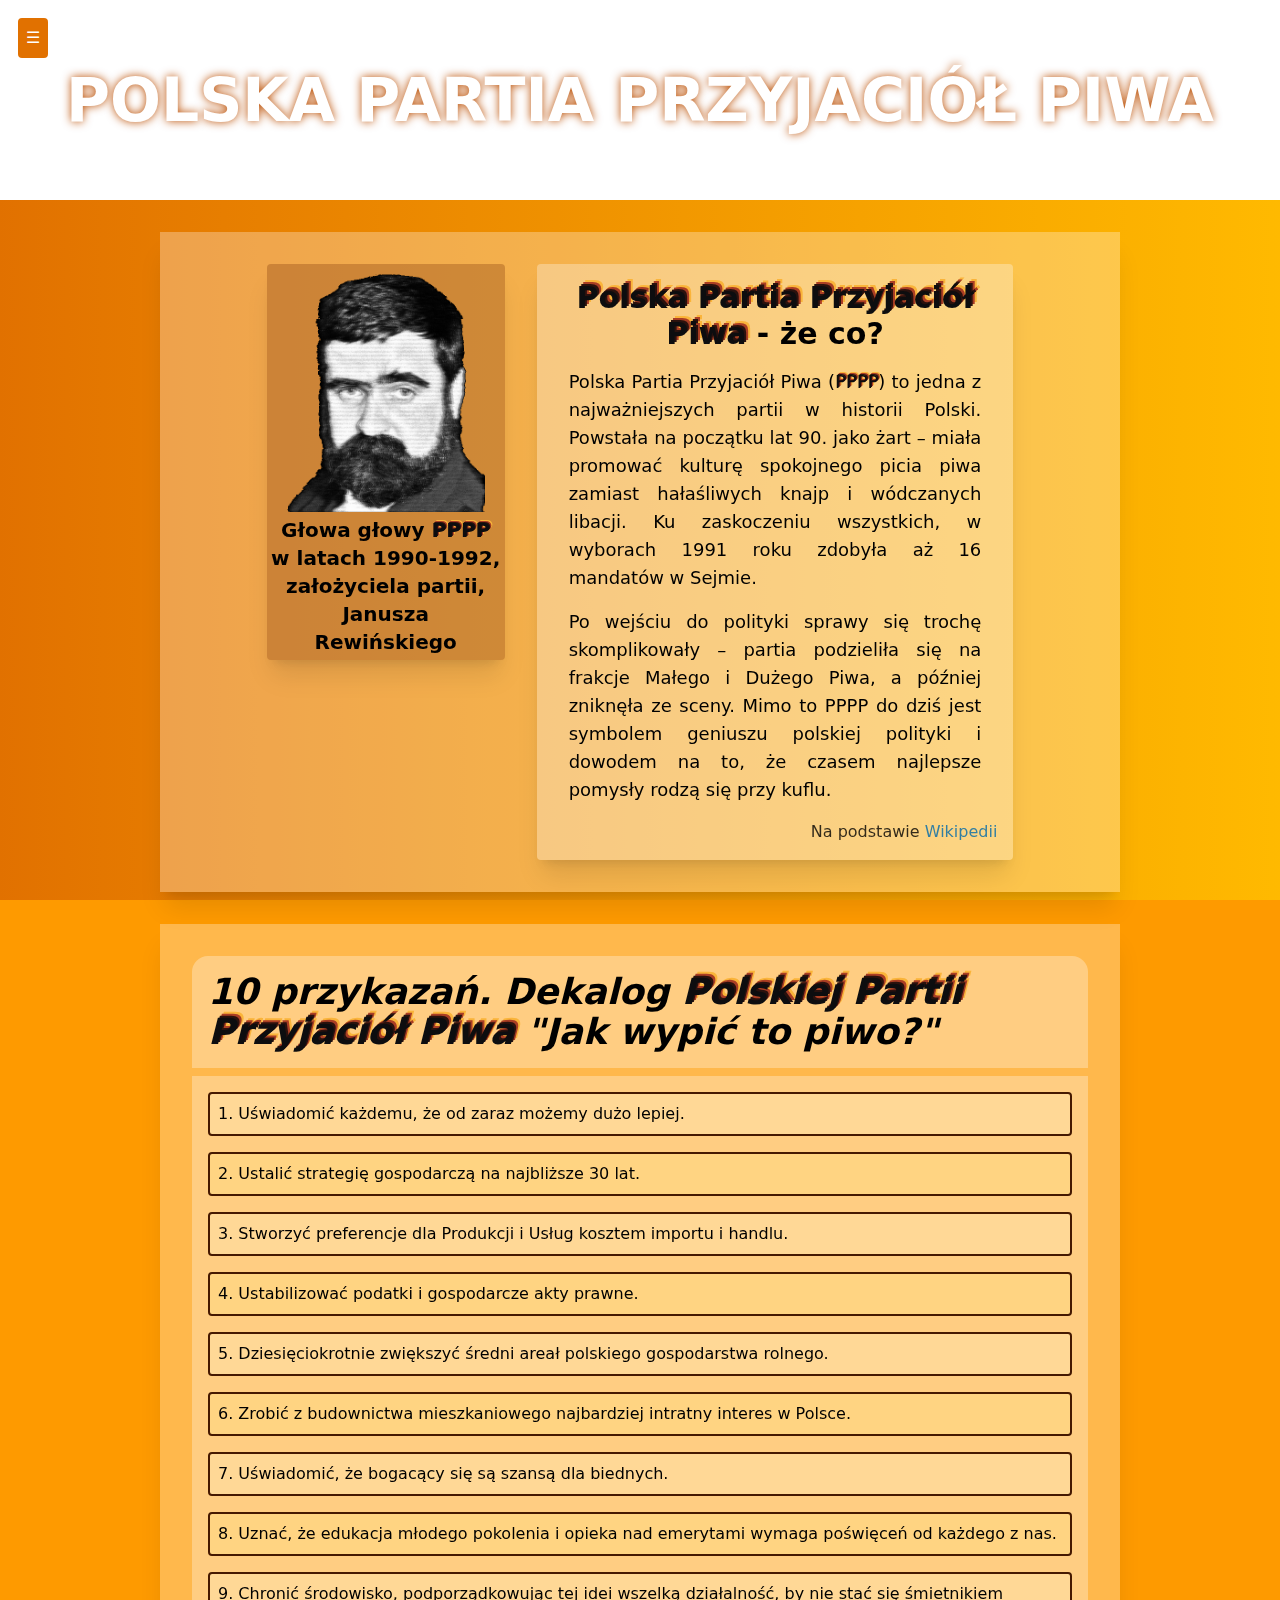
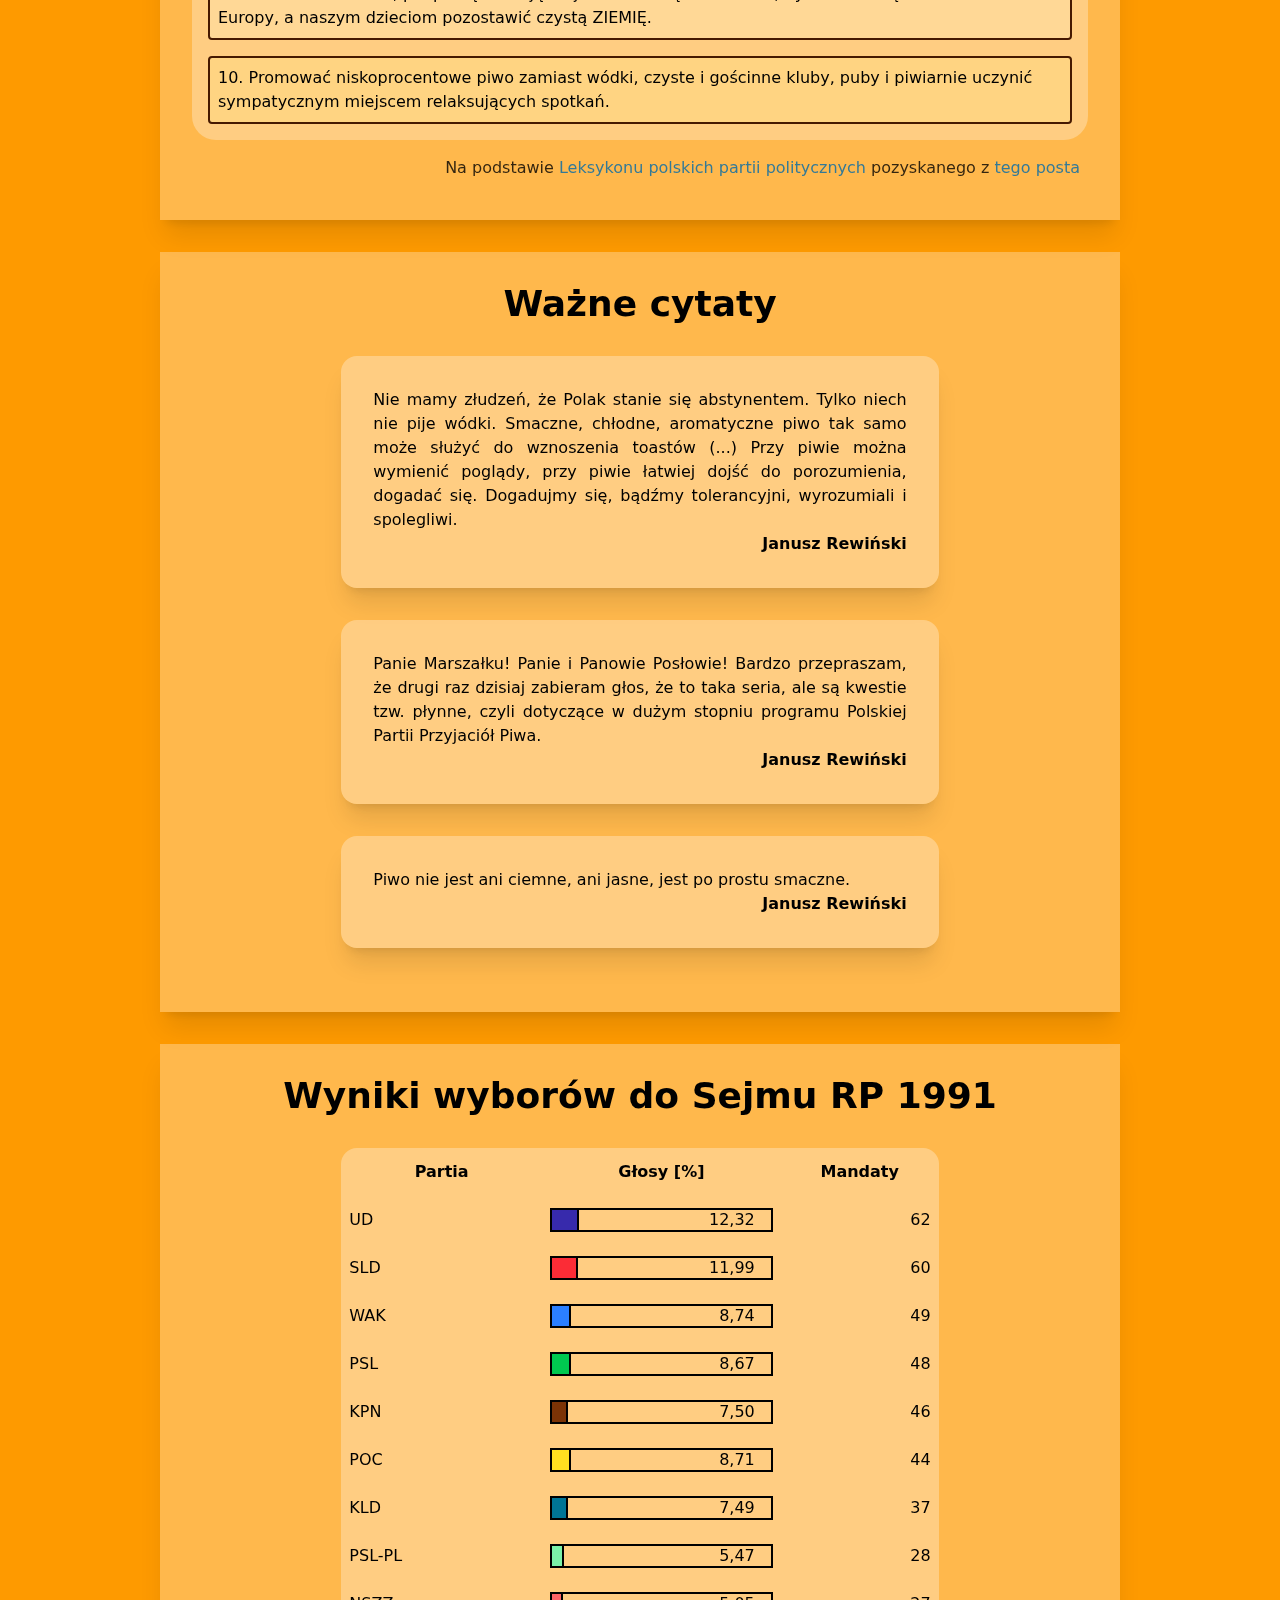
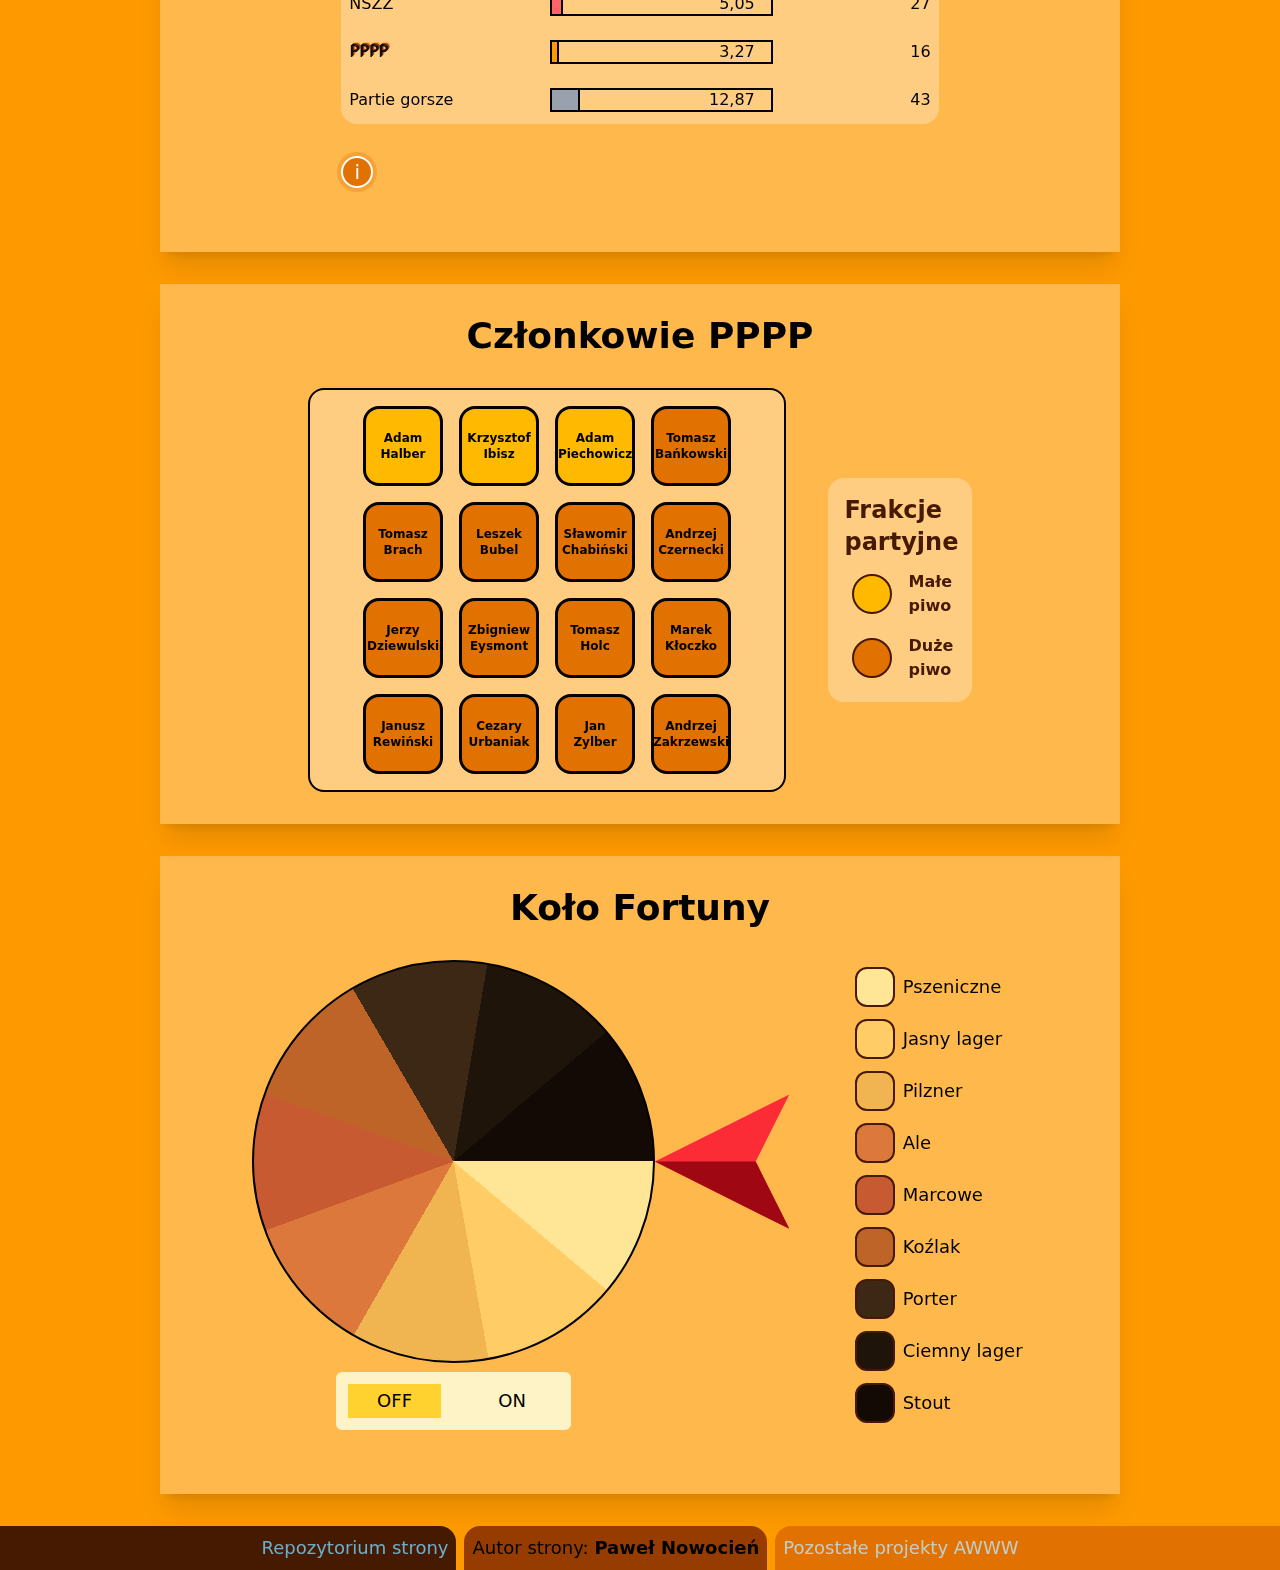
==== index.html @ 30dad9f4 "Restructured project" ====
<!doctype html>
<html lang="pl">
<head>
  <meta charset="UTF-8">
  <meta name="viewport" content="width=device-width, initial-scale=1.0">
  <link href="./css/output.css" rel="stylesheet">
  <title>PPPP</title>
</head>
<body class="bg-amber-500 dark:bg-black dark:text-sky-300 dark:text-">

  <!-- Background -->
  <div class="area w-full h-screen fixed bg-gradient-to-l from-amber-400 to-amber-600 dark:from-black dark:to-black">
    <ul class="circles relative w-full h-full overflow-hidden dark:hidden">
      <li class="circle circle1"></li>
      <li class="circle circle2"></li>
      <li class="circle circle3"></li>
      <li class="circle circle4"></li>
      <li class="circle circle5"></li>
      <li class="circle circle6"></li>
      <li class="circle circle7"></li>
      <li class="circle circle8"></li>
      <li class="circle circle9"></li>
      <li class="circle circle10"></li>
    </ul>
  </div>



  <!-- Sidebar -->
  <input type="checkbox" id="sidebar-toggle" class="peer hidden">
  <label for="sidebar-toggle" class="select-none fixed top-4 left-4 z-30 p-2 bg-amber-600 dark:bg-navy text-white dark:text-sky-300 dark:hover:neon-sm border-2 dark:border-1 border-white dark:border-sky-300 rounded-md cursor-pointer peer-checked:bg-amber-800 peer-checked:border-amber-800 peer-checked:hover:bg-amber-700 dark:peer-checked:bg-black dark:peer-checked:border-sky-300 dark:peer-checked:hover:bg-black">☰</label>
  <div class="fixed inset-y-0 left-0 text-white bg-amber-800 dark:bg-black dark:border-sky-300 dark:border-r-2 dark:border-dashed transform -translate-x-full peer-checked:translate-x-0 transition-transform p-4 flex flex-col items-center z-10">
      <ul class="mt-12 md:mt-0 md:mx-12 dark:divide-y-1 dark:divide-sky-200 text-xs md:text-sm lg:text-lg">
          <li class="mb-2"><a href="#wstep"       class="block p-2 hover:bg-amber-700 dark:hover:bg-black dark:hover:neon-sm rounded">Wstęp</a></li>
          <li class="mb-2"><a href="#przykazania" class="block p-2 hover:bg-amber-700 dark:hover:bg-black dark:hover:neon-sm rounded">10 Przykazań</a></li>
          <li class="mb-2"><a href="#cytaty"      class="block p-2 hover:bg-amber-700 dark:hover:bg-black dark:hover:neon-sm rounded">Cytaty</a></li>
          <li class="mb-2"><a href="#wybory"      class="block p-2 hover:bg-amber-700 dark:hover:bg-black dark:hover:neon-sm rounded">Wyniki Wyborów</a></li>
          <li class="mb-2"><a href="#czlonkowie"  class="block p-2 hover:bg-amber-700 dark:hover:bg-black dark:hover:neon-sm rounded">Członkowie PPPP</a></li>
          <li class="mb-2"><a href="#kolo"        class="block p-2 hover:bg-amber-700 dark:hover:bg-black dark:hover:neon-sm rounded">Koło Fortuny</a></li>
      </ul>
      <div class="bg-amber-900 dark:bg-black p-2 md:p-4 gap-y-2 rounded-2xl w-30 md:w-auto">
        <p class="text-center text-sm md:text-base lg:text-lg">Motywy</p>
        <ul class="gap-2 text text-xs md:text-sm lg:text-base">
          <li class="p-1 md:p-2 w-full flex flex-row items-center gap-2">
            <div class="w-7 md:w-8 lg:w-10 aspect-square rounded-full bg-gradient-to-bl from-amber-300 to-amber-700 border-1 md:border-2 border-amber-950 text-pppp-sm flex items-center text-center justify-center"><p>Aa</p></div>
            <p>Light mode</p>
            <span class="text-xs md:text-sm lg:text-base dark:text-transparent font-bold">(!)</span>
          </li>
          <li class="p-1 md:p-2 w-full flex flex-row items-center gap-2">
            <div class="w-7 md:w-8 lg:w-10 aspect-square rounded-full bg-gradient-to-bl from-navy to-black border-1 md:border-2 border-sky-300 neon-sm flex items-center text-center justify-center"><p>Aa</p></div>
            <p>Dark mode</p>
            <span class="text-transparent text-xs md:text-sm lg:text-base dark:neon-sm">(!)</span>
          </li>
        </ul>
      </div>
  </div>
  
  <!-- Header -->
  <header class=" bg-white w-full flex items-center justify-center text-4xl md:text-6xl font-bold uppercase text-white title-text-shadow dark:bg-black dark:border-b-2 dark:border-sky-300">
    <p class="text-wrap text-center my-15 leading-15 md:leading-20 test ">Polska Partia Przyjaciół Piwa</p>
  </header>


  <!-- Introduction -->
  <section id="wstep" class="bg-white/30 w-5/6 sm:w-3/4 mx-auto my-8 p-8 shadow-xl dark:shadow-none dark:bg-navy dark:inset-ring-sky-300 dark:inset-ring-2">
    <div class="flex flex-col md:flex-row justify-between mx-auto w-5/6 gap-8">

      <div class="flex flex-col items-center w-full md:w-1/3 h-full min-h-92 shadow-xl dark:shadow-none bg-amber-900/30 rounded dark:bg-black dark:inset-ring-sky-300 dark:inset-ring-1 dark:text-sky-300">
        <a href="https://pl.wikipedia.org/wiki/Janusz_Rewi%C5%84ski" target="_blank" class="w-5/6 relative group block">
          <img src="images/rew-black-4-5.png" alt="Static Image" class="absolute inset-0 w-full h-full group-hover:opacity-0 dark:opacity-0">
          <img src="images/rew-colored-4-5.gif" alt="GIF" class="w-full h-full opacity-0 group-hover:opacity-100 dark:opacity-100">
        </a>
        <p class="text-center h-1/5 text-xl md:text-lg lg:text-lg xl:text-xl font-semibold dark:font-extralight p-1">Głowa głowy
          <span class="font-bold dark:font-light text-special-sm">PPPP</span>
          w latach 1990-1992, założyciela partii,
          <span class="font-bold dark:font-light dark:underline dark:underline-offset-4">Janusza Rewińskiego</span>
        </p>
      </div>

      <div class="flex flex-col w-full md:w-2/3 h-max min-h-92 shadow-xl dark:shadow-none bg-white/30 rounded p-2 dark:bg-black dark:inset-ring-sky-300 dark:inset-ring-1 dark:text-sky-300">
        <h1 class="my-2 text-xl lg:text-2xl xl:text-3xl font-bold dark:font-extralight text-center"><span class="text-special-md">Polska Partia Przyjaciół Piwa</span> - że co?</h1>
        <p class="p-2 text-sm lg:text-base xl:text-lg mx-4 text-justify dark:font-extralight">Polska Partia Przyjaciół Piwa (<span class="text-special-sm">PPPP</span>) to jedna z najważniejszych partii w historii Polski. Powstała na początku lat 90. jako żart – miała promować kulturę spokojnego picia piwa zamiast hałaśliwych knajp i wódczanych libacji. Ku zaskoczeniu wszystkich, w wyborach 1991 roku zdobyła aż 16 mandatów w Sejmie.</p>
        <p class="p-2 text-sm lg:text-base xl:text-lg mx-4 text-justify dark:font-extralight">Po wejściu do polityki sprawy się trochę skomplikowały – partia podzieliła się na frakcje Małego i Dużego Piwa, a później zniknęła ze sceny. Mimo to PPPP do dziś jest symbolem geniuszu polskiej polityki i dowodem na to, że czasem najlepsze pomysły rodzą się przy kuflu.</p>
        <p class="p-2 text-xs lg:text-sm xl:text-base text-black/80 dark:text-sky-300/80 text-right dark:font-extralight">Na podstawie <a href="https://pl.wikipedia.org/wiki/Polska_Partia_Przyjaci%C3%B3%C5%82_Piwa" target="_blank" class="text-sky-700/80 dark:text-sky-200/80 hover:underline">Wikipedii</a></p>
      </div>
    </div>
  </section>


  <!-- Commandments -->
  <section id="przykazania" class="bg-white/30 w-5/6 sm:w-3/4 mx-auto my-8 p-8 shadow-xl dark:shadow-none space-y-2 dark:bg-navy dark:inset-ring-sky-300 dark:inset-ring-2">
    <h1 class="bg-white/30 text-xl md:text-3xl xl:text-4xl font-bold italic p-4 rounded-t-2xl dark:rounded-none dark:bg-transparent dark:text-hollow">10 przykazań. Dekalog <span class="text-special-md">Polskiej Partii Przyjaciół Piwa</span> "Jak wypić to piwo?"</h1>
    <ul class="bg-white/30 list-decimal p-4 list-inside space-y-4 rounded-b-3xl text-sm md:text-base dark:border-t-1 dark:border-dotted dark:border-sky-300 dark:bg-transparent">
      <li class="bg-amber-100/30 p-2 rounded border-2 border-amber-950 hover:bg-amber-300/50 dark:bg-transparent dark:hover:bg-transparent dark:hover:border-sky-200 dark:border-sky-300 dark:hover:neon-sm">Uświadomić każdemu, że od zaraz możemy dużo lepiej.</li>
      <li class="bg-amber-200/30 p-2 rounded border-2 border-amber-950 hover:bg-amber-400/50 dark:bg-transparent dark:hover:bg-transparent dark:hover:border-sky-200 dark:border-sky-300 dark:hover:neon-sm">Ustalić strategię gospodarczą na najbliższe 30 lat.</li>
      <li class="bg-amber-100/30 p-2 rounded border-2 border-amber-950 hover:bg-amber-300/50 dark:bg-transparent dark:hover:bg-transparent dark:hover:border-sky-200 dark:border-sky-300 dark:hover:neon-sm">Stworzyć preferencje dla Produkcji i Usług kosztem importu i handlu.</li>
      <li class="bg-amber-200/30 p-2 rounded border-2 border-amber-950 hover:bg-amber-400/50 dark:bg-transparent dark:hover:bg-transparent dark:hover:border-sky-200 dark:border-sky-300 dark:hover:neon-sm">Ustabilizować podatki i gospodarcze akty prawne.</li>
      <li class="bg-amber-100/30 p-2 rounded border-2 border-amber-950 hover:bg-amber-300/50 dark:bg-transparent dark:hover:bg-transparent dark:hover:border-sky-200 dark:border-sky-300 dark:hover:neon-sm">Dziesięciokrotnie zwiększyć średni areał polskiego gospodarstwa rolnego.</li>
      <li class="bg-amber-200/30 p-2 rounded border-2 border-amber-950 hover:bg-amber-400/50 dark:bg-transparent dark:hover:bg-transparent dark:hover:border-sky-200 dark:border-sky-300 dark:hover:neon-sm">Zrobić z budownictwa mieszkaniowego najbardziej intratny interes w Polsce.</li>
      <li class="bg-amber-100/30 p-2 rounded border-2 border-amber-950 hover:bg-amber-300/50 dark:bg-transparent dark:hover:bg-transparent dark:hover:border-sky-200 dark:border-sky-300 dark:hover:neon-sm">Uświadomić, że bogacący się są szansą dla biednych.</li>
      <li class="bg-amber-200/30 p-2 rounded border-2 border-amber-950 hover:bg-amber-400/50 dark:bg-transparent dark:hover:bg-transparent dark:hover:border-sky-200 dark:border-sky-300 dark:hover:neon-sm">Uznać, że edukacja młodego pokolenia i opieka nad emerytami wymaga poświęceń od każdego z nas.</li>
      <li class="bg-amber-100/30 p-2 rounded border-2 border-amber-950 hover:bg-amber-300/50 dark:bg-transparent dark:hover:bg-transparent dark:hover:border-sky-200 dark:border-sky-300 dark:hover:neon-sm">Chronić środowisko, podporządkowując tej idei wszelką działalność, by nie stać się śmietnikiem Europy, a naszym dzieciom pozostawić czystą ZIEMIĘ.</li>
      <li class="bg-amber-200/30 p-2 rounded border-2 border-amber-950 hover:bg-amber-400/50 dark:bg-transparent dark:hover:bg-transparent dark:hover:border-sky-200 dark:border-sky-300 dark:hover:neon-sm">Promować niskoprocentowe piwo zamiast wódki, czyste i gościnne kluby, puby i piwiarnie uczynić sympatycznym miejscem relaksujących spotkań.</li>
    </ul>
    <p class="p-2 text-right text-black/80 text-sm md:text-base dark:text-sky-300/80">
      Na podstawie
      <a href="https://repozytorium.amu.edu.pl/server/api/core/bitstreams/989415a9-4cad-4ec3-8219-a3ac2dadccb8/content" target="_blank" class="text-sky-700/80 dark:text-sky-200/80  hover:underline">Leksykonu polskich partii politycznych</a>
      pozyskanego z
      <a href="https://www.reddit.com/r/PolskaPolityka/comments/1b4sxh9/przegl%C4%85d_partii_polska_partia_przyjaci%C3%B3%C5%82_piwa/" target="_blank" class="text-sky-700/80 dark:text-sky-200/80  hover:underline">tego posta</a>
    </p>
  </section>


  <!-- Quotes -->
  <section id="cytaty" class="bg-white/30 w-5/6 sm:w-3/4 mx-auto my-8 p-8 shadow-xl dark:shadow-none dark:bg-navy dark:inset-ring-sky-300 dark:inset-ring-2">
    <h1 class="text-xl md:text-3xl xl:text-4xl font-bold text-center dark:text-hollow">Ważne cytaty</h1>    
    <div class="bg-white/30 w-full sm:w-5/6 lg:w-2/3 mx-auto my-8 p-8 text-sm md:text-base shadow-xl dark:shadow-none rounded-2xl text-justify flex flex-col dark:bg-transparent dark:hover:bg-black dark:rounded-none dark:border-1 dark:border-dotted dark:border-transparent dark:hover:border-sky-300">
      <p class="">Nie mamy złudzeń, że Polak stanie się abstynentem. Tylko niech nie pije wódki. Smaczne, chłodne, aromatyczne piwo tak samo może służyć do wznoszenia toastów (...) Przy piwie można wymienić poglądy, przy piwie łatwiej dojść do porozumienia, dogadać się. Dogadujmy się, bądźmy tolerancyjni, wyrozumiali i spolegliwi.</p>
      <p class="text-right font-semibold">Janusz Rewiński</p>
    </div>
    <div class="bg-white/30 w-full sm:w-5/6 lg:w-2/3 mx-auto my-8 p-8 text-sm md:text-base shadow-xl dark:shadow-none rounded-2xl text-justify flex flex-col dark:bg-transparent dark:hover:bg-black dark:rounded-none dark:border-1 dark:border-dotted dark:border-transparent dark:hover:border-sky-300">
      <p class="">Panie Marszałku! Panie i Panowie Posłowie! Bardzo przepraszam, że drugi raz dzisiaj zabieram głos, że to taka seria, ale są kwestie tzw. płynne, czyli dotyczące w dużym stopniu programu Polskiej Partii Przyjaciół Piwa.</p>
      <p class="text-right font-semibold">Janusz Rewiński</p>
    </div>
    <div class="bg-white/30 w-full sm:w-5/6 lg:w-2/3 mx-auto my-8 p-8 text-sm md:text-base shadow-xl dark:shadow-none rounded-2xl text-justify flex flex-col dark:bg-transparent dark:hover:bg-black dark:rounded-none dark:border-1 dark:border-dotted dark:border-transparent dark:hover:border-sky-300">
      <p class="">Piwo nie jest ani ciemne, ani jasne, jest po prostu smaczne.</p>
      <p class="text-right font-semibold">Janusz Rewiński</p>
    </div>
  </section>


  <!-- Election results -->
  <section id="wybory" class="bg-white/30 w-5/6 sm:w-3/4 mx-auto my-8 p-8 shadow-xl dark:shadow-none space-y-8 dark:bg-navy dark:inset-ring-sky-300 dark:inset-ring-2">
    <h1 class="md:text-3xl xl:text-4xl font-bold text-center dark:text-hollow">Wyniki wyborów do Sejmu RP 1991</h1>
    <table class="bg-white/30 dark:bg-transparent rounded-2xl table-auto text-sm md:text-base w-full sm:w-5/6 lg:w-2/3 mx-auto my-8 p-8">
      <thead>
        <tr>
          <th class="px-2 py-3">Partia</th>
          <th class="px-2 py-3">Głosy [%]</th>
          <th class="px-2 py-3">Mandaty</th>
        </tr>
      </thead>
      <tbody>
        <tr class="hover:bg-amber-800/10 dark:hover:bg-black dark:inset-ring-sky-300 dark:hover:inset-ring-1">
          <td class="px-2 py-3">UD</td>
          <td class="px-2 py-3">
            <div class="w-full h-6 border-2 flex items-center justify-between">
              <div class="w-1232/10000 h-full bg-indigo-800 dark:bg-indigo-950 border-r-2"></div>
              <span class="pr-4">12,32</span>
            </div>
          </td>
          <td class="px-2 py-3 text-right">62</td>
        </tr>
        <tr class="hover:bg-amber-800/10 dark:hover:bg-black dark:inset-ring-sky-300 dark:hover:inset-ring-1">
          <td class="px-2 py-3">SLD</td>
          <td class="px-2 py-3">
            <div class="w-full h-6 border-2 flex items-center justify-between">
              <div class="w-1199/10000 h-full bg-red-500 dark:bg-red-950 border-r-2"></div>
              <span class="pr-4">11,99</span>
            </div>
          </td>
          <td class="px-2 py-3 text-right">60</td>
        </tr>
        <tr class="hover:bg-amber-800/10 dark:hover:bg-black dark:inset-ring-sky-300 dark:hover:inset-ring-1">
          <td class="px-2 py-3">WAK</td>
          <td class="px-2 py-3">
            <div class="w-full h-6 border-2 flex items-center justify-between">
              <div class="w-874/10000 h-full bg-blue-500 dark:bg-blue-950 border-r-2"></div>
              <span class="pr-4">8,74</span>
            </div>
          </td>
          <td class="px-2 py-3 text-right">49</td>
        </tr>
        <tr class="hover:bg-amber-800/10 dark:hover:bg-black dark:inset-ring-sky-300 dark:hover:inset-ring-1">
          <td class="px-2 py-3">PSL</td>
          <td class="px-2 py-3">
            <div class="w-full h-6 border-2 flex items-center justify-between">
              <div class="w-867/10000 h-full bg-green-500 dark:bg-green-950 border-r-2"></div>
              <span class="pr-4">8,67</span>
            </div>
          </td>
          <td class="px-2 py-3 text-right">48</td>
        </tr>
        
        <tr class="hover:bg-amber-800/10 dark:hover:bg-black dark:inset-ring-sky-300 dark:hover:inset-ring-1">
          <td class="px-2 py-3">KPN</td>
          <td class="px-2 py-3">
            <div class="w-full h-6 border-2 flex items-center justify-between">
              <div class="w-750/10000 h-full bg-amber-900 dark:bg-amber-950 border-r-2"></div>
              <span class="pr-4">7,50</span>
            </div>
          </td>
          <td class="px-2 py-3 text-right">46</td>
        </tr>
        <tr class="hover:bg-amber-800/10 dark:hover:bg-black dark:inset-ring-sky-300 dark:hover:inset-ring-1">
          <td class="px-2 py-3">POC</td>
          <td class="px-2 py-3">
            <div class="w-full h-6 border-2 flex items-center justify-between">
              <div class="w-871/10000 h-full bg-yellow-300 dark:bg-yellow-800 border-r-2"></div>
              <span class="pr-4">8,71</span>
            </div>
          </td>
          <td class="px-2 py-3 text-right">44</td>
        </tr>
        <tr class="hover:bg-amber-800/10 dark:hover:bg-black dark:inset-ring-sky-300 dark:hover:inset-ring-1">
          <td class="px-2 py-3">KLD</td>
          <td class="px-2 py-3">
            <div class="w-full h-6 border-2 flex items-center justify-between">
              <div class="w-749/10000 h-full bg-cyan-700 dark:bg-cyan-950 border-r-2"></div>
              <span class="pr-4">7,49</span>
            </div>
          </td>
          <td class="px-2 py-3 text-right">37</td>
        </tr>
        <tr class="hover:bg-amber-800/10 dark:hover:bg-black dark:inset-ring-sky-300 dark:hover:inset-ring-1">
          <td class="px-2 py-3">PSL-PL</td>
          <td class="px-2 py-3">
            <div class="w-full h-6 border-2 flex items-center justify-between">
              <div class="w-547/10000 h-full bg-green-300 dark:bg-lime-900 border-r-2"></div>
              <span class="pr-4">5,47</span>
            </div>
          </td>
          <td class="px-2 py-3 text-right">28</td>
        </tr>
        <tr class="hover:bg-amber-800/10 dark:hover:bg-black dark:inset-ring-sky-300 dark:hover:inset-ring-1">
          <td class="px-2 py-3">NSZZ</td>
          <td class="px-2 py-3">
            <div class="w-full h-6 border-2 flex items-center justify-between">
              <div class="w-505/10000 h-full bg-red-400 dark:bg-pink-900 border-r-2"></div>
              <span class="pr-4">5,05</span>
            </div>
          </td>
          <td class="px-2 py-3 text-right">27</td>
        </tr>
        <tr class="group hover:bg-amber-800/10 dark:hover:bg-black dark:inset-ring-sky-300 dark:hover:inset-ring-1">
          <td class="px-2 py-3 text-special-sm">PPPP</td>
          <td class="px-2 py-3">
            <div class="w-full h-6 border-2 flex items-center justify-between">
              <div class="w-327/10000 h-full bg-amber-500 dark:bg-amber-800 border-r-2"></div>
              <span class="pr-4 text-nowrap">
                <span class="text-transparent group-hover:text-black text-[6px] md:text-sm dark:group-hover:text-sky-300 dark:font-extralight">ZA MAŁO</span>
                <span>3,27</span>
              </span>
            </div>
          </td>
          <td class="px-2 py-3 text-right">16</td>
        </tr>
        <tr class="hover:bg-amber-800/10 dark:hover:bg-black dark:inset-ring-sky-300 dark:hover:inset-ring-1">
          <td class="px-2 py-3">Partie gorsze</td>
          <td class="px-2 py-3">
            <div class="w-full h-6 border-2 flex items-center justify-between">
              <div class="w-1287/10000 h-full bg-gray-400 dark:bg-gray-800 border-r-2"></div>
              <span class="pr-4">12,87</span>
            </div>
          </td>
          <td class="px-2 py-3 text-right">43</td>
        </tr>
      </tbody>
    </table>

    
    <input checked type="checkbox" id="toggle-interactive" class="peer hidden">

    <label for="toggle-interactive" class="relative group inline-block left-0 sm:left-1/12 lg:left-1/6 text-white dark:text-sky-300">
      <div class="relative flex items-center justify-center">
        <span class="absolute w-10 h-10 rounded-full bg-amber-600/30 dark:bg-sky-300/20 animate-ping"></span>
        <div class="select-none relative bg-amber-600 dark:bg-black w-8 aspect-square rounded-full border-2 text-xl flex items-center justify-center">i</div>
      </div>
      <div class="absolute left-1/2 -translate-x-1/2 bottom-full mb-2 w-30 sm:w-44 p-2 text-xs bg-amber-600 dark:bg-black border-white dark:border-sky-300 border-1 rounded-lg opacity-0 group-hover:opacity-100 transition-opacity">
        Kliknij, aby odkryć interaktywną porównywarkę
      </div>
    </label>

    <div class="peer-checked:hidden w-full lg:w-2/3 text-xs md:text-sm lg:text-base font-bold h-45 md:h-35 bg-transparent rounded-2xl mx-auto relative text-amber-950 dark:text-sky-300">
      <div class="w-full h-10 flex flex-row border-1">
        <input checked type="checkbox" id="toggle-1"  class="peer/toggle1  hidden">
        <input checked type="checkbox" id="toggle-2"  class="peer/toggle2  hidden">
        <input checked type="checkbox" id="toggle-3"  class="peer/toggle3  hidden">
        <input checked type="checkbox" id="toggle-4"  class="peer/toggle4  hidden">
        <input checked type="checkbox" id="toggle-5"  class="peer/toggle5  hidden">
        <input checked type="checkbox" id="toggle-6"  class="peer/toggle6  hidden">
        <input checked type="checkbox" id="toggle-7"  class="peer/toggle7  hidden">
        <input checked type="checkbox" id="toggle-8"  class="peer/toggle8  hidden">
        <input checked type="checkbox" id="toggle-9"  class="peer/toggle9  hidden">
        <input checked type="checkbox" id="toggle-10" class="peer/toggle10 hidden">
        <input checked type="checkbox" id="toggle-11" class="peer/toggle11 hidden">

        <label for="toggle-1"  class="select-none w-1/6 md:w-1/11 h-10 absolute bottom-10 md:bottom-0 left-0                  inset-ring-1 hover:inset-ring-2 peer-not-checked/toggle1:font-light  bg-amber-400 dark:bg-black cursor-pointer flex items-center justify-center  peer-checked/toggle1:bg-amber-600  dark:peer-checked/toggle1:bg-black  dark:peer-not-checked/toggle1:text-sky-500   dark:peer-not-checked/toggle1:inset-ring-0"><p class="text-center">UD</p></label>  
        <label for="toggle-2"  class="select-none w-1/6 md:w-1/11 h-10 absolute bottom-10 md:bottom-0 left-1/6  md:left-1/11  inset-ring-1 hover:inset-ring-2 peer-not-checked/toggle2:font-light  bg-amber-400 dark:bg-black cursor-pointer flex items-center justify-center  peer-checked/toggle2:bg-amber-600  dark:peer-checked/toggle2:bg-black  dark:peer-not-checked/toggle2:text-sky-500   dark:peer-not-checked/toggle2:inset-ring-0"><p class="text-center">SLD</p></label>
        <label for="toggle-3"  class="select-none w-1/6 md:w-1/11 h-10 absolute bottom-10 md:bottom-0 left-2/6  md:left-2/11  inset-ring-1 hover:inset-ring-2 peer-not-checked/toggle3:font-light  bg-amber-400 dark:bg-black cursor-pointer flex items-center justify-center  peer-checked/toggle3:bg-amber-600  dark:peer-checked/toggle3:bg-black  dark:peer-not-checked/toggle3:text-sky-500   dark:peer-not-checked/toggle3:inset-ring-0"><p class="text-center">WAK</p></label>
        <label for="toggle-4"  class="select-none w-1/6 md:w-1/11 h-10 absolute bottom-10 md:bottom-0 left-3/6  md:left-3/11  inset-ring-1 hover:inset-ring-2 peer-not-checked/toggle4:font-light  bg-amber-400 dark:bg-black cursor-pointer flex items-center justify-center  peer-checked/toggle4:bg-amber-600  dark:peer-checked/toggle4:bg-black  dark:peer-not-checked/toggle4:text-sky-500   dark:peer-not-checked/toggle4:inset-ring-0"><p class="text-center">PSL</p></label>
        <label for="toggle-5"  class="select-none w-1/6 md:w-1/11 h-10 absolute bottom-10 md:bottom-0 left-4/6  md:left-4/11  inset-ring-1 hover:inset-ring-2 peer-not-checked/toggle5:font-light  bg-amber-400 dark:bg-black cursor-pointer flex items-center justify-center  peer-checked/toggle5:bg-amber-600  dark:peer-checked/toggle5:bg-black  dark:peer-not-checked/toggle5:text-sky-500   dark:peer-not-checked/toggle5:inset-ring-0"><p class="text-center">KPN</p></label>
        <label for="toggle-6"  class="select-none w-1/6 md:w-1/11 h-10 absolute bottom-10 md:bottom-0 left-5/6  md:left-5/11  inset-ring-1 hover:inset-ring-2 peer-not-checked/toggle6:font-light  bg-amber-400 dark:bg-black cursor-pointer flex items-center justify-center  peer-checked/toggle6:bg-amber-600  dark:peer-checked/toggle6:bg-black  dark:peer-not-checked/toggle6:text-sky-500   dark:peer-not-checked/toggle6:inset-ring-0"><p class="text-center">POC</p></label>
        <label for="toggle-7"  class="select-none w-1/6 md:w-1/11 h-10 absolute bottom-0              left-1/12 md:left-6/11  inset-ring-1 hover:inset-ring-2 peer-not-checked/toggle7:font-light  bg-amber-400 dark:bg-black cursor-pointer flex items-center justify-center  peer-checked/toggle7:bg-amber-600  dark:peer-checked/toggle7:bg-black  dark:peer-not-checked/toggle7:text-sky-500   dark:peer-not-checked/toggle7:inset-ring-0"><p class="text-center">KLD</p></label>
        <label for="toggle-8"  class="select-none w-1/6 md:w-1/11 h-10 absolute bottom-0              left-3/12 md:left-7/11  inset-ring-1 hover:inset-ring-2 peer-not-checked/toggle8:font-light  bg-amber-400 dark:bg-black cursor-pointer flex items-center justify-center  peer-checked/toggle8:bg-amber-600  dark:peer-checked/toggle8:bg-black  dark:peer-not-checked/toggle8:text-sky-500   dark:peer-not-checked/toggle8:inset-ring-0"><p class="text-center">PSL-PL</p></label>
        <label for="toggle-9"  class="select-none w-1/6 md:w-1/11 h-10 absolute bottom-0              left-5/12 md:left-8/11  inset-ring-1 hover:inset-ring-2 peer-not-checked/toggle9:font-light  bg-amber-400 dark:bg-black cursor-pointer flex items-center justify-center  peer-checked/toggle9:bg-amber-600  dark:peer-checked/toggle9:bg-black  dark:peer-not-checked/toggle9:text-sky-500   dark:peer-not-checked/toggle9:inset-ring-0"><p class="text-center">NSZZ</p></label>
        <label for="toggle-10" class="select-none w-1/6 md:w-1/11 h-10 absolute bottom-0              left-7/12 md:left-9/11  inset-ring-1 hover:inset-ring-2 peer-not-checked/toggle10:font-light bg-amber-400 dark:bg-black cursor-pointer flex items-center justify-center  peer-checked/toggle10:bg-amber-600 dark:peer-checked/toggle10:bg-black dark:peer-not-checked/toggle10:text-sky-500  dark:peer-not-checked/toggle10:inset-ring-0"><p class="text-center">PPPP</p></label>
        <label for="toggle-11" class="select-none w-1/6 md:w-1/11 h-10 absolute bottom-0              left-9/12 md:left-10/11 inset-ring-1 hover:inset-ring-2 peer-not-checked/toggle11:font-light bg-amber-400 dark:bg-black cursor-pointer flex items-center justify-center  peer-checked/toggle11:bg-amber-600 dark:peer-checked/toggle11:bg-black dark:peer-not-checked/toggle11:text-sky-500  dark:peer-not-checked/toggle11:inset-ring-0"><p class="text-center">Inne</p></label>
        
        <div class="w-0 h-full bg-indigo-800 peer-checked/toggle1:w-1232/1  dark:bg-indigo-950 inset-ring-1"></div>
        <div class="w-0 h-full bg-red-500    peer-checked/toggle2:w-1199/1  dark:bg-red-950    inset-ring-1"></div>
        <div class="w-0 h-full bg-blue-500   peer-checked/toggle3:w-874/1   dark:bg-blue-950   inset-ring-1"></div>
        <div class="w-0 h-full bg-green-500  peer-checked/toggle4:w-867/1   dark:bg-green-950  inset-ring-1"></div>
        <div class="w-0 h-full bg-amber-900  peer-checked/toggle5:w-750/1   dark:bg-amber-950  inset-ring-1"></div>
        <div class="w-0 h-full bg-yellow-300 peer-checked/toggle6:w-871/1   dark:bg-yellow-800 inset-ring-1"></div>
        <div class="w-0 h-full bg-cyan-700   peer-checked/toggle7:w-749/1   dark:bg-cyan-950   inset-ring-1"></div>
        <div class="w-0 h-full bg-green-300  peer-checked/toggle8:w-547/1   dark:bg-lime-900   inset-ring-1"></div>
        <div class="w-0 h-full bg-red-400    peer-checked/toggle9:w-505/1   dark:bg-pink-900   inset-ring-1"></div>
        <div class="w-0 h-full bg-amber-500  peer-checked/toggle10:w-327/1  dark:bg-amber-800  inset-ring-1"></div>
        <div class="w-0 h-full bg-gray-400   peer-checked/toggle11:w-1287/1 dark:bg-gray-800   inset-ring-1"></div>
      </div>
    </div>
  </section>


  <!-- Party members -->
  <section id="czlonkowie" class="bg-white/30 w-5/6 sm:w-3/4 mx-auto my-8 p-8 shadow-xl dark:shadow-none space-y-8 dark:bg-navy dark:inset-ring-sky-300 dark:inset-ring-2">
    <h1 class="text-xl md:text-3xl xl:text-4xl font-bold text-center dark:text-hollow">Członkowie PPPP</h1>
    <div class="w-full xl:w-4/5 flex flex-col xl:flex-row items-center mx-auto justify-evenly gap-4">
      <div class="w-full xl:w-2/3 bg-white/30 dark:bg-black border-2 dark:border-1 rounded-2xl dark:rounded-sm flex flex-wrap gap-4 p-4 justify-center text-[10px] md:text-xs">
        <div class="h-16 md:h-20 aspect-square max-w-20 font-semibold bg-amber-400 border-3 rounded-2xl flex items-center text-center justify-center break-after-all hover:bg-amber-500 hover:font-bold      transition dark:bg-dark-green dark:font-light dark:border-sky-200 dark:border-2 dark:border-dotted dark:hover:font-light dark:hover:neon-sm dark:hover:border-solid dark:hover:bg-dark-green"><p>Adam<br>Halber</p></div>
        <div class="h-16 md:h-20 aspect-square max-w-20 font-semibold bg-amber-400 border-3 rounded-2xl flex items-center text-center justify-center break-after-all hover:bg-amber-500 hover:font-bold      transition dark:bg-dark-green dark:font-light dark:border-sky-200 dark:border-2 dark:border-dotted dark:hover:font-light dark:hover:neon-sm dark:hover:border-solid dark:hover:bg-dark-green"><p>Krzysztof<br>Ibisz</p></div>
        <div class="h-16 md:h-20 aspect-square max-w-20 font-semibold bg-amber-400 border-3 rounded-2xl flex items-center text-center justify-center break-after-all hover:bg-amber-500 hover:font-bold      transition dark:bg-dark-green dark:font-light dark:border-sky-200 dark:border-2 dark:border-dotted dark:hover:font-light dark:hover:neon-sm dark:hover:border-solid dark:hover:bg-dark-green"><p>Adam<br>Piechowicz</p></div>
        <div class="h-16 md:h-20 aspect-square max-w-20 font-semibold bg-amber-600 border-3 rounded-2xl flex items-center text-center justify-center break-after-all hover:bg-amber-700 hover:font-bold      transition dark:bg-dirty-red  dark:font-light dark:border-sky-200 dark:border-2 dark:border-dotted dark:hover:font-light dark:hover:neon-sm dark:hover:border-solid dark:hover:bg-dirty-red "><p>Tomasz<br>Bańkowski</p></div>
        <div class="h-16 md:h-20 aspect-square max-w-20 font-semibold bg-amber-600 border-3 rounded-2xl flex items-center text-center justify-center break-after-all hover:bg-amber-700 hover:font-bold      transition dark:bg-dirty-red  dark:font-light dark:border-sky-200 dark:border-2 dark:border-dotted dark:hover:font-light dark:hover:neon-sm dark:hover:border-solid dark:hover:bg-dirty-red "><p>Tomasz<br>Brach</p></div>
        <div class="h-16 md:h-20 aspect-square max-w-20 font-semibold bg-amber-600 border-3 rounded-2xl flex items-center text-center justify-center break-after-all hover:bg-amber-700 hover:font-bold      transition dark:bg-dirty-red  dark:font-light dark:border-sky-200 dark:border-2 dark:border-dotted dark:hover:font-light dark:hover:neon-sm dark:hover:border-solid dark:hover:bg-dirty-red "><p>Leszek<br>Bubel</p></div>
        <div class="h-16 md:h-20 aspect-square max-w-20 font-semibold bg-amber-600 border-3 rounded-2xl flex items-center text-center justify-center break-after-all hover:bg-amber-700 hover:font-bold      transition dark:bg-dirty-red  dark:font-light dark:border-sky-200 dark:border-2 dark:border-dotted dark:hover:font-light dark:hover:neon-sm dark:hover:border-solid dark:hover:bg-dirty-red "><p>Sławomir<br>Chabiński</p></div>
        <div class="h-16 md:h-20 aspect-square max-w-20 font-semibold bg-amber-600 border-3 rounded-2xl flex items-center text-center justify-center break-after-all hover:bg-amber-700 hover:font-bold      transition dark:bg-dirty-red  dark:font-light dark:border-sky-200 dark:border-2 dark:border-dotted dark:hover:font-light dark:hover:neon-sm dark:hover:border-solid dark:hover:bg-dirty-red "><p>Andrzej<br>Czernecki</p></div>
        <div class="h-16 md:h-20 aspect-square max-w-20 font-semibold bg-amber-600 border-3 rounded-2xl flex items-center text-center justify-center break-after-all hover:bg-amber-700 hover:font-bold      transition dark:bg-dirty-red  dark:font-light dark:border-sky-200 dark:border-2 dark:border-dotted dark:hover:font-light dark:hover:neon-sm dark:hover:border-solid dark:hover:bg-dirty-red "><p>Jerzy<br>Dziewulski</p></div>
        <div class="h-16 md:h-20 aspect-square max-w-20 font-semibold bg-amber-600 border-3 rounded-2xl flex items-center text-center justify-center break-after-all hover:bg-amber-700 hover:font-bold      transition dark:bg-dirty-red  dark:font-light dark:border-sky-200 dark:border-2 dark:border-dotted dark:hover:font-light dark:hover:neon-sm dark:hover:border-solid dark:hover:bg-dirty-red "><p>Zbigniew<br>Eysmont</p></div>
        <div class="h-16 md:h-20 aspect-square max-w-20 font-semibold bg-amber-600 border-3 rounded-2xl flex items-center text-center justify-center break-after-all hover:bg-amber-700 hover:font-bold      transition dark:bg-dirty-red  dark:font-light dark:border-sky-200 dark:border-2 dark:border-dotted dark:hover:font-light dark:hover:neon-sm dark:hover:border-solid dark:hover:bg-dirty-red "><p>Tomasz<br>Holc</p></div>
        <div class="h-16 md:h-20 aspect-square max-w-20 font-semibold bg-amber-600 border-3 rounded-2xl flex items-center text-center justify-center break-after-all hover:bg-amber-700 hover:font-bold      transition dark:bg-dirty-red  dark:font-light dark:border-sky-200 dark:border-2 dark:border-dotted dark:hover:font-light dark:hover:neon-sm dark:hover:border-solid dark:hover:bg-dirty-red "><p>Marek<br>Kłoczko</p></div>
        <div class="h-16 md:h-20 aspect-square max-w-20 font-bold     bg-amber-600 border-3 rounded-2xl flex items-center text-center justify-center break-after-all hover:bg-amber-700 hover:font-extrabold transition dark:bg-dirty-red  dark:font-light dark:border-sky-200 dark:border-2 dark:border-dotted dark:hover:font-normal dark:neon-sm      dark:hover:border-solid dark:hover:bg-dirty-red "><p>Janusz<br>Rewiński</p></div>
        <div class="h-16 md:h-20 aspect-square max-w-20 font-semibold bg-amber-600 border-3 rounded-2xl flex items-center text-center justify-center break-after-all hover:bg-amber-700 hover:font-bold      transition dark:bg-dirty-red  dark:font-light dark:border-sky-200 dark:border-2 dark:border-dotted dark:hover:font-light dark:hover:neon-sm dark:hover:border-solid dark:hover:bg-dirty-red "><p>Cezary<br>Urbaniak</p></div>
        <div class="h-16 md:h-20 aspect-square max-w-20 font-semibold bg-amber-600 border-3 rounded-2xl flex items-center text-center justify-center break-after-all hover:bg-amber-700 hover:font-bold      transition dark:bg-dirty-red  dark:font-light dark:border-sky-200 dark:border-2 dark:border-dotted dark:hover:font-light dark:hover:neon-sm dark:hover:border-solid dark:hover:bg-dirty-red "><p>Jan<br>Zylber</p></div>
        <div class="h-16 md:h-20 aspect-square max-w-20 font-semibold bg-amber-600 border-3 rounded-2xl flex items-center text-center justify-center break-after-all hover:bg-amber-700 hover:font-bold      transition dark:bg-dirty-red  dark:font-light dark:border-sky-200 dark:border-2 dark:border-dotted dark:hover:font-light dark:hover:neon-sm dark:hover:border-solid dark:hover:bg-dirty-red "><p>Andrzej<br>Zakrzewski</p></div>
      </div>
      <div class="text-sm md:text-base text-amber-950 dark:text-sky-300 font-semibold h-auto xl:w-1/5 bg-white/30 dark:bg-black flex flex-col gap-2 p-4 rounded-2xl dark:inset-ring-1 dark:rounded-sm">
        <div class="text-lg md:text-xl xl:text-2xl font-bold dark:text-hollow">
          Frakcje partyjne
        </div>
        <div class="flex flex-row xl:flex-col gap-2 dark:font-light">
          <div class="h-14 w-full flex flex-row items-center gap-2">
            <div class="mx-2 rounded-full bg-amber-400 dark:bg-dark-green h-10 aspect-square border-2 border-amber-950 dark:border-sky-200 dark:border-dotted"></div>
            <div>Małe piwo</div>
          </div>
          <div class="h-14 w-full flex flex-row items-center gap-2">
            <div class="mx-2 rounded-full bg-amber-600 dark:bg-dirty-red h-10 aspect-square border-2 border-amber-950 dark:border-sky-200 dark:border-dotted"></div>
            <div>Duże piwo</div>
          </div>

        </div>
      </div>
    </div>
  </section>

  
  <!-- Spinning wheel -->
  <section id="kolo" class="bg-white/30 w-5/6 sm:w-3/4 mx-auto my-8 p-8 shadow-xl dark:shadow-none text-center items-center dark:bg-navy dark:inset-ring-sky-300 dark:inset-ring-2">
    <h1 class="text-xl md:text-3xl xl:text-4xl font-bold text-center dark:text-hollow">Koło Fortuny</h1>
    <div class="flex flex-col md:flex-row items-center justify-evenly my-8">


      <div class="w-full md:w-3/5 lg:2/5 flex items-center relative justify-center">
        <input type="checkbox" id="toggle-spin" class="hidden peer" checked>

        <div class="w-full aspect-8/7 flex flex-row items-start justify-center">
          <div class="w-3/4 aspect-square rounded-full wheel-of-fortune spin-control border-2"></div>
          <div class="w-1/4 h-6/7 items-center flex">
            <div class="relative w-full aspect-square">
              <div class="absolute bg-red-500 dark:bg-red-900 w-full h-full" style="clip-path: polygon(100% 0%, 75% 50%, 100% 100%, 0% 50%);"></div>
              <div class="absolute bg-red-800 dark:bg-red-950  w-full h-full" style="clip-path: polygon(75% 50%, 0 50%, 100% 100%);"></div>
            </div>
          </div>
        </div>

        <span class="flex items-center justify-center text-xs md:text-base lg:text-lg h-1/8 aspect-2/1 rounded-l-md bg-amber-100 peer-checked:bg-amber-300 dark:font-semibold dark:bg-black dark:peer-checked:bg-black dark:text-hollow dark:peer-checked:neon-sm absolute bottom-0 right-5/8 border-6 sm:border-10 lg:border-12 border-r-0 border-amber-100 dark:border-1 dark:border-neon-blue">OFF</span>
        <span class="flex items-center justify-center text-xs md:text-base lg:text-lg h-1/8 aspect-2/1 rounded-r-md bg-amber-400 peer-checked:bg-amber-100 dark:font-semibold dark:bg-black dark:peer-checked:bg-black dark:neon-sm dark:peer-checked:text-hollow absolute bottom-0 left-3/8  border-6 sm:border-10 lg:border-12 border-l-0 border-amber-100 dark:border-1 dark:border-neon-blue">ON</span>
        <label for="toggle-spin" class="border-6 sm:border-10 lg:border-12 border-transparent h-1/8 aspect-4/1 inline-flex items-center p-2 rounded-md cursor-pointer absolute bottom-0 right-13/32"></label>
      </div>

      <ul class="w-full md:w-1/5 flex flex-wrap md:flex-col text-sm md:text-base lg:text-lg gap-3 items-center justify-center text-left">
        <li class="w-36 md:w-38 lg:w-42 h-10 flex flex-row items-center gap-2">
          <div class="rounded-xl dark:rounded-lg bg-weizen dark:bg-weizen-dark h-8 md:h-10 aspect-square border-2 border-amber-950 dark:border-1 dark:border-sky-300"></div>
          <div>Pszeniczne</div>
        </li>
        <li class="w-36 md:w-38 lg:w-42 h-10 flex flex-row items-center gap-2">
          <div class="rounded-xl dark:rounded-lg bg-pale-lager dark:bg-pale-lager-dark h-8 md:h-10 aspect-square border-2 border-amber-950 dark:border-1 dark:border-sky-300"></div>
          <div>Jasny lager</div>
        </li>
        <li class="w-36 md:w-38 lg:w-42 h-10 flex flex-row items-center gap-2">
          <div class="rounded-xl dark:rounded-lg bg-pilsner dark:bg-pilsner-dark h-8 md:h-10 aspect-square border-2 border-amber-950 dark:border-1 dark:border-sky-300"></div>
          <div>Pilzner</div>
        </li>
        <li class="w-36 md:w-38 lg:w-42 h-10 flex flex-row items-center gap-2">
          <div class="rounded-xl dark:rounded-lg bg-ale dark:bg-ale-dark h-8 md:h-10 aspect-square border-2 border-amber-950 dark:border-1 dark:border-sky-300"></div>
          <div>Ale</div>
        </li>
        <li class="w-36 md:w-38 lg:w-42 h-10 flex flex-row items-center gap-2">
          <div class="rounded-xl dark:rounded-lg bg-marzen dark:bg-marzen-dark h-8 md:h-10 aspect-square border-2 border-amber-950 dark:border-1 dark:border-sky-300"></div>
          <div>Marcowe</div>
        </li>
        <li class="w-36 md:w-38 lg:w-42 h-10 flex flex-row items-center gap-2">
          <div class="rounded-xl dark:rounded-lg bg-bock dark:bg-bock-dark h-8 md:h-10 aspect-square border-2 border-amber-950 dark:border-1 dark:border-sky-300"></div>
          <div>Koźlak</div>
        </li>
        <li class="w-36 md:w-38 lg:w-42 h-10 flex flex-row items-center gap-2">
          <div class="rounded-xl dark:rounded-lg bg-porter dark:bg-porter-dark h-8 md:h-10 aspect-square border-2 border-amber-950 dark:border-1 dark:border-sky-300"></div>
          <div>Porter</div>
        </li>
        <li class="w-36 md:w-38 lg:w-42 h-10 flex flex-row items-center gap-2">
          <div class="rounded-xl dark:rounded-lg bg-dark-lager dark:bg-dark-lager-dark h-8 md:h-10 aspect-square border-2 border-amber-950 dark:border-1 dark:border-sky-300"></div>
          <div>Ciemny lager</div>
        </li>
        <li class="w-36 md:w-38 lg:w-42 h-10 flex flex-row items-center gap-2">
          <div class="rounded-xl dark:rounded-lg bg-stout dark:bg-stout-dark h-8 md:h-10 aspect-square border-2 border-amber-950 dark:border-1 dark:border-sky-300"></div>
          <div>Stout</div>
        </li>
      </ul>
    </div>
  </section>

  <!-- Footer -->
  <footer class="bg-transparent w-full flex flex-row items-center justify-center text-xs sm:text-sm md:text-base lg:text-lg align-middle gap-2">
    <div class="h-12 sm:h-auto flex-auto rounded-tr-2xl bg-amber-950 dark:bg-black dark:border-t-1 dark:border-r-1 p-2 text-right"><a href=https://github.com/pawnowocien/tailwind-pppp class="text-sky-300/80 dark:text-sky-200/80 hover:underline">Repozytorium strony</a></div>
    <div class="h-12 sm:h-auto flex-none rounded-t-2xl  bg-amber-800 dark:bg-black dark:border-1 dark:border-b-0   p-2 text-center">Autor strony: <span class="font-semibold dark:font-normal dark:neon-sm">Paweł Nowocień</span></div>
    <div class="h-12 sm:h-auto flex-auto rounded-tl-2xl bg-amber-600 dark:bg-black dark:border-t-1 dark:border-l-1 p-2 text-left"><a href=https://pawnowocien.github.io/uni_projects.html class="text-sky-200/80  hover:underline">Pozostałe projekty AWWW</a></div>
  </footer>  
</body>
</html>
---- css/output.css ----
/*! tailwindcss v4.0.14 | MIT License | https://tailwindcss.com */
.area{z-index:-1;width:100vw;height:100vh;position:fixed;top:0;left:0}@layer utilites{.circles{width:100%;height:100%;position:absolute;top:0;left:0;overflow:hidden}.circle{background:radial-gradient(circle,#ffffff0d,#ffffff4d);border-radius:50%;list-style:none;animation:25s linear infinite animate;display:block;position:absolute;bottom:-25vh}.circle1{width:5vh;height:5vh;animation-duration:5s;animation-delay:8s;left:5%}.circle2{width:20vh;height:20vh;animation-duration:15s;animation-delay:4s;left:55%}.circle3{width:15vh;height:15vh;animation-duration:13s;animation-delay:3s;left:10%}.circle4{width:2vh;height:2vh;animation-duration:4s;animation-delay:4s;left:16%}.circle5{width:6vh;height:6vh;animation-duration:7s;animation-delay:3s;left:26%}.circle6{width:8vh;height:8vh;animation-duration:9s;animation-delay:0s;left:35%}.circle7{width:16vh;height:16vh;animation-duration:15s;animation-delay:6s;left:43%}.circle8{width:13vh;height:13vh;animation-duration:13s;animation-delay:7s;left:62%}.circle9{width:20vh;height:20vh;animation-duration:21s;animation-delay:2s;left:79%}.circle10{width:6vh;height:6vh;animation-duration:5s;animation-delay:0s;left:91%}}@keyframes animate{0%{opacity:1;transform:translateY(0)}to{opacity:.2;transform:translateY(-120vh)}}@layer theme{:root,:host{--font-sans:ui-sans-serif,system-ui,sans-serif,"Apple Color Emoji","Segoe UI Emoji","Segoe UI Symbol","Noto Color Emoji";--font-mono:ui-monospace,SFMono-Regular,Menlo,Monaco,Consolas,"Liberation Mono","Courier New",monospace;--color-red-400:oklch(.704 .191 22.216);--color-red-500:oklch(.637 .237 25.331);--color-red-800:oklch(.444 .177 26.899);--color-red-900:oklch(.396 .141 25.723);--color-red-950:oklch(.258 .092 26.042);--color-amber-100:oklch(.962 .059 95.617);--color-amber-200:oklch(.924 .12 95.746);--color-amber-300:oklch(.879 .169 91.605);--color-amber-400:oklch(.828 .189 84.429);--color-amber-500:oklch(.769 .188 70.08);--color-amber-600:oklch(.666 .179 58.318);--color-amber-700:oklch(.555 .163 48.998);--color-amber-800:oklch(.473 .137 46.201);--color-amber-900:oklch(.414 .112 45.904);--color-amber-950:oklch(.279 .077 45.635);--color-yellow-300:oklch(.905 .182 98.111);--color-yellow-800:oklch(.476 .114 61.907);--color-lime-900:oklch(.405 .101 131.063);--color-green-300:oklch(.871 .15 154.449);--color-green-500:oklch(.723 .219 149.579);--color-green-950:oklch(.266 .065 152.934);--color-cyan-700:oklch(.52 .105 223.128);--color-cyan-950:oklch(.302 .056 229.695);--color-sky-200:oklch(.901 .058 230.902);--color-sky-300:oklch(.828 .111 230.318);--color-sky-500:oklch(.685 .169 237.323);--color-sky-700:oklch(.5 .134 242.749);--color-blue-500:oklch(.623 .214 259.815);--color-blue-950:oklch(.282 .091 267.935);--color-indigo-800:oklch(.398 .195 277.366);--color-indigo-950:oklch(.257 .09 281.288);--color-pink-900:oklch(.408 .153 2.432);--color-gray-400:oklch(.707 .022 261.325);--color-gray-800:oklch(.278 .033 256.848);--color-black:#000;--color-white:#fff;--spacing:.25rem;--text-xs:.75rem;--text-xs--line-height:calc(1/.75);--text-sm:.875rem;--text-sm--line-height:calc(1.25/.875);--text-base:1rem;--text-base--line-height:calc(1.5/1);--text-lg:1.125rem;--text-lg--line-height:calc(1.75/1.125);--text-xl:1.25rem;--text-xl--line-height:calc(1.75/1.25);--text-2xl:1.5rem;--text-2xl--line-height:calc(2/1.5);--text-3xl:1.875rem;--text-3xl--line-height:calc(2.25/1.875);--text-4xl:2.25rem;--text-4xl--line-height:calc(2.5/2.25);--text-6xl:3.75rem;--text-6xl--line-height:1;--font-weight-extralight:200;--font-weight-light:300;--font-weight-normal:400;--font-weight-semibold:600;--font-weight-bold:700;--font-weight-extrabold:800;--radius-sm:.25rem;--radius-md:.375rem;--radius-lg:.5rem;--radius-xl:.75rem;--radius-2xl:1rem;--radius-3xl:1.5rem;--animate-ping:ping 1s cubic-bezier(0,0,.2,1)infinite;--default-transition-duration:.15s;--default-transition-timing-function:cubic-bezier(.4,0,.2,1);--default-font-family:var(--font-sans);--default-font-feature-settings:var(--font-sans--font-feature-settings);--default-font-variation-settings:var(--font-sans--font-variation-settings);--default-mono-font-family:var(--font-mono);--default-mono-font-feature-settings:var(--font-mono--font-feature-settings);--default-mono-font-variation-settings:var(--font-mono--font-variation-settings);--color-navy:#00060a;--color-dark-green:#070f07;--color-dirty-red:#200a0a;--color-neon-blue:#00b7ff;--color-weizen:#ffe696;--color-pale-lager:#fc6;--color-pilsner:#f0b450;--color-ale:#dc783c;--color-marzen:#c85a32;--color-bock:#be6428;--color-porter:#3c2814;--color-dark-lager:#1e140a;--color-stout:#140a05;--color-weizen-dark:#8f7c39;--color-pale-lager-dark:#946217;--color-pilsner-dark:#744a13;--color-ale-dark:#6d361a;--color-marzen-dark:#520e05;--color-bock-dark:#632908;--color-porter-dark:#141311;--color-dark-lager-dark:#220f02;--color-stout-dark:#0f0601}}@layer base{*,:after,:before,::backdrop{box-sizing:border-box;border:0 solid;margin:0;padding:0}::file-selector-button{box-sizing:border-box;border:0 solid;margin:0;padding:0}html,:host{-webkit-text-size-adjust:100%;tab-size:4;line-height:1.5;font-family:var(--default-font-family,ui-sans-serif,system-ui,sans-serif,"Apple Color Emoji","Segoe UI Emoji","Segoe UI Symbol","Noto Color Emoji");font-feature-settings:var(--default-font-feature-settings,normal);font-variation-settings:var(--default-font-variation-settings,normal);-webkit-tap-highlight-color:transparent}body{line-height:inherit}hr{height:0;color:inherit;border-top-width:1px}abbr:where([title]){-webkit-text-decoration:underline dotted;text-decoration:underline dotted}h1,h2,h3,h4,h5,h6{font-size:inherit;font-weight:inherit}a{color:inherit;-webkit-text-decoration:inherit;-webkit-text-decoration:inherit;-webkit-text-decoration:inherit;text-decoration:inherit}b,strong{font-weight:bolder}code,kbd,samp,pre{font-family:var(--default-mono-font-family,ui-monospace,SFMono-Regular,Menlo,Monaco,Consolas,"Liberation Mono","Courier New",monospace);font-feature-settings:var(--default-mono-font-feature-settings,normal);font-variation-settings:var(--default-mono-font-variation-settings,normal);font-size:1em}small{font-size:80%}sub,sup{vertical-align:baseline;font-size:75%;line-height:0;position:relative}sub{bottom:-.25em}sup{top:-.5em}table{text-indent:0;border-color:inherit;border-collapse:collapse}:-moz-focusring{outline:auto}progress{vertical-align:baseline}summary{display:list-item}ol,ul,menu{list-style:none}img,svg,video,canvas,audio,iframe,embed,object{vertical-align:middle;display:block}img,video{max-width:100%;height:auto}button,input,select,optgroup,textarea{font:inherit;font-feature-settings:inherit;font-variation-settings:inherit;letter-spacing:inherit;color:inherit;opacity:1;background-color:#0000;border-radius:0}::file-selector-button{font:inherit;font-feature-settings:inherit;font-variation-settings:inherit;letter-spacing:inherit;color:inherit;opacity:1;background-color:#0000;border-radius:0}:where(select:is([multiple],[size])) optgroup{font-weight:bolder}:where(select:is([multiple],[size])) optgroup option{padding-inline-start:20px}::file-selector-button{margin-inline-end:4px}::placeholder{opacity:1;color:color-mix(in oklab,currentColor 50%,transparent)}textarea{resize:vertical}::-webkit-search-decoration{-webkit-appearance:none}::-webkit-date-and-time-value{min-height:1lh;text-align:inherit}::-webkit-datetime-edit{display:inline-flex}::-webkit-datetime-edit-fields-wrapper{padding:0}::-webkit-datetime-edit{padding-block:0}::-webkit-datetime-edit-year-field{padding-block:0}::-webkit-datetime-edit-month-field{padding-block:0}::-webkit-datetime-edit-day-field{padding-block:0}::-webkit-datetime-edit-hour-field{padding-block:0}::-webkit-datetime-edit-minute-field{padding-block:0}::-webkit-datetime-edit-second-field{padding-block:0}::-webkit-datetime-edit-millisecond-field{padding-block:0}::-webkit-datetime-edit-meridiem-field{padding-block:0}:-moz-ui-invalid{box-shadow:none}button,input:where([type=button],[type=reset],[type=submit]){appearance:button}::file-selector-button{appearance:button}::-webkit-inner-spin-button{height:auto}::-webkit-outer-spin-button{height:auto}[hidden]:where(:not([hidden=until-found])){display:none!important}}@layer components;@layer utilities{.absolute{position:absolute}.fixed{position:fixed}.relative{position:relative}.inset-0{inset:calc(var(--spacing)*0)}.inset-y-0{inset-block:calc(var(--spacing)*0)}.top-4{top:calc(var(--spacing)*4)}.right-5\/8{right:62.5%}.right-13\/32{right:40.625%}.bottom-0{bottom:calc(var(--spacing)*0)}.bottom-10{bottom:calc(var(--spacing)*10)}.bottom-full{bottom:100%}.left-0{left:calc(var(--spacing)*0)}.left-1\/2{left:50%}.left-1\/6{left:16.6667%}.left-1\/12{left:8.33333%}.left-2\/6{left:33.3333%}.left-3\/6{left:50%}.left-3\/8{left:37.5%}.left-3\/12{left:25%}.left-4{left:calc(var(--spacing)*4)}.left-4\/6{left:66.6667%}.left-5\/6{left:83.3333%}.left-5\/12{left:41.6667%}.left-7\/12{left:58.3333%}.left-9\/12{left:75%}.z-10{z-index:10}.z-30{z-index:30}.mx-2{margin-inline:calc(var(--spacing)*2)}.mx-4{margin-inline:calc(var(--spacing)*4)}.mx-auto{margin-inline:auto}.my-2{margin-block:calc(var(--spacing)*2)}.my-8{margin-block:calc(var(--spacing)*8)}.my-15{margin-block:calc(var(--spacing)*15)}.mt-12{margin-top:calc(var(--spacing)*12)}.mb-2{margin-bottom:calc(var(--spacing)*2)}.block{display:block}.flex{display:flex}.hidden{display:none}.inline-block{display:inline-block}.inline-flex{display:inline-flex}.aspect-2\/1{aspect-ratio:2}.aspect-4\/1{aspect-ratio:4}.aspect-8\/7{aspect-ratio:8/7}.aspect-square{aspect-ratio:1}.h-1\/5{height:20%}.h-1\/8{height:12.5%}.h-6{height:calc(var(--spacing)*6)}.h-6\/7{height:85.7143%}.h-8{height:calc(var(--spacing)*8)}.h-10{height:calc(var(--spacing)*10)}.h-12{height:calc(var(--spacing)*12)}.h-14{height:calc(var(--spacing)*14)}.h-16{height:calc(var(--spacing)*16)}.h-45{height:calc(var(--spacing)*45)}.h-auto{height:auto}.h-full{height:100%}.h-max{height:max-content}.h-screen{height:100vh}.min-h-92{min-height:calc(var(--spacing)*92)}.w-0{width:calc(var(--spacing)*0)}.w-1\/4{width:25%}.w-1\/6{width:16.6667%}.w-3\/4{width:75%}.w-5\/6{width:83.3333%}.w-7{width:calc(var(--spacing)*7)}.w-8{width:calc(var(--spacing)*8)}.w-10{width:calc(var(--spacing)*10)}.w-30{width:calc(var(--spacing)*30)}.w-36{width:calc(var(--spacing)*36)}.w-327\/10000{width:3.27%}.w-505\/10000{width:5.05%}.w-547\/10000{width:5.47%}.w-749\/10000{width:7.49%}.w-750\/10000{width:7.5%}.w-867\/10000{width:8.67%}.w-871\/10000{width:8.71%}.w-874\/10000{width:8.74%}.w-1199\/10000{width:11.99%}.w-1232\/10000{width:12.32%}.w-1287\/10000{width:12.87%}.w-full{width:100%}.max-w-20{max-width:calc(var(--spacing)*20)}.flex-auto{flex:auto}.flex-none{flex:none}.table-auto{table-layout:auto}.-translate-x-1\/2{--tw-translate-x:calc(calc(1/2*100%)*-1);translate:var(--tw-translate-x)var(--tw-translate-y)}.-translate-x-full{--tw-translate-x:-100%;translate:var(--tw-translate-x)var(--tw-translate-y)}.transform{transform:var(--tw-rotate-x)var(--tw-rotate-y)var(--tw-rotate-z)var(--tw-skew-x)var(--tw-skew-y)}.animate-ping{animation:var(--animate-ping)}.cursor-pointer{cursor:pointer}.list-inside{list-style-position:inside}.list-decimal{list-style-type:decimal}.break-after-all{break-after:all}.flex-col{flex-direction:column}.flex-row{flex-direction:row}.flex-wrap{flex-wrap:wrap}.items-center{align-items:center}.items-start{align-items:flex-start}.justify-between{justify-content:space-between}.justify-center{justify-content:center}.justify-evenly{justify-content:space-evenly}.gap-2{gap:calc(var(--spacing)*2)}.gap-3{gap:calc(var(--spacing)*3)}.gap-4{gap:calc(var(--spacing)*4)}.gap-8{gap:calc(var(--spacing)*8)}:where(.space-y-2>:not(:last-child)){--tw-space-y-reverse:0;margin-block-start:calc(calc(var(--spacing)*2)*var(--tw-space-y-reverse));margin-block-end:calc(calc(var(--spacing)*2)*calc(1 - var(--tw-space-y-reverse)))}:where(.space-y-4>:not(:last-child)){--tw-space-y-reverse:0;margin-block-start:calc(calc(var(--spacing)*4)*var(--tw-space-y-reverse));margin-block-end:calc(calc(var(--spacing)*4)*calc(1 - var(--tw-space-y-reverse)))}:where(.space-y-8>:not(:last-child)){--tw-space-y-reverse:0;margin-block-start:calc(calc(var(--spacing)*8)*var(--tw-space-y-reverse));margin-block-end:calc(calc(var(--spacing)*8)*calc(1 - var(--tw-space-y-reverse)))}.gap-y-2{row-gap:calc(var(--spacing)*2)}.overflow-hidden{overflow:hidden}.rounded{border-radius:.25rem}.rounded-2xl{border-radius:var(--radius-2xl)}.rounded-full{border-radius:3.40282e38px}.rounded-lg{border-radius:var(--radius-lg)}.rounded-md{border-radius:var(--radius-md)}.rounded-xl{border-radius:var(--radius-xl)}.rounded-t-2xl{border-top-left-radius:var(--radius-2xl);border-top-right-radius:var(--radius-2xl)}.rounded-l-md{border-top-left-radius:var(--radius-md);border-bottom-left-radius:var(--radius-md)}.rounded-tl-2xl{border-top-left-radius:var(--radius-2xl)}.rounded-r-md{border-top-right-radius:var(--radius-md);border-bottom-right-radius:var(--radius-md)}.rounded-tr-2xl{border-top-right-radius:var(--radius-2xl)}.rounded-b-3xl{border-bottom-right-radius:var(--radius-3xl);border-bottom-left-radius:var(--radius-3xl)}.border-1{border-style:var(--tw-border-style);border-width:1px}.border-2{border-style:var(--tw-border-style);border-width:2px}.border-3{border-style:var(--tw-border-style);border-width:3px}.border-6{border-style:var(--tw-border-style);border-width:6px}.border-r-0{border-right-style:var(--tw-border-style);border-right-width:0}.border-r-2{border-right-style:var(--tw-border-style);border-right-width:2px}.border-l-0{border-left-style:var(--tw-border-style);border-left-width:0}.border-amber-100{border-color:var(--color-amber-100)}.border-amber-950{border-color:var(--color-amber-950)}.border-sky-300{border-color:var(--color-sky-300)}.border-transparent{border-color:#0000}.border-white{border-color:var(--color-white)}.bg-ale{background-color:var(--color-ale)}.bg-amber-100{background-color:var(--color-amber-100)}.bg-amber-100\/30{background-color:color-mix(in oklab,var(--color-amber-100)30%,transparent)}.bg-amber-200\/30{background-color:color-mix(in oklab,var(--color-amber-200)30%,transparent)}.bg-amber-400{background-color:var(--color-amber-400)}.bg-amber-500{background-color:var(--color-amber-500)}.bg-amber-600{background-color:var(--color-amber-600)}.bg-amber-600\/30{background-color:color-mix(in oklab,var(--color-amber-600)30%,transparent)}.bg-amber-800{background-color:var(--color-amber-800)}.bg-amber-900{background-color:var(--color-amber-900)}.bg-amber-900\/30{background-color:color-mix(in oklab,var(--color-amber-900)30%,transparent)}.bg-amber-950{background-color:var(--color-amber-950)}.bg-blue-500{background-color:var(--color-blue-500)}.bg-bock{background-color:var(--color-bock)}.bg-cyan-700{background-color:var(--color-cyan-700)}.bg-dark-lager{background-color:var(--color-dark-lager)}.bg-gray-400{background-color:var(--color-gray-400)}.bg-green-300{background-color:var(--color-green-300)}.bg-green-500{background-color:var(--color-green-500)}.bg-indigo-800{background-color:var(--color-indigo-800)}.bg-marzen{background-color:var(--color-marzen)}.bg-pale-lager{background-color:var(--color-pale-lager)}.bg-pilsner{background-color:var(--color-pilsner)}.bg-porter{background-color:var(--color-porter)}.bg-red-400{background-color:var(--color-red-400)}.bg-red-500{background-color:var(--color-red-500)}.bg-red-800{background-color:var(--color-red-800)}.bg-stout{background-color:var(--color-stout)}.bg-transparent{background-color:#0000}.bg-weizen{background-color:var(--color-weizen)}.bg-white{background-color:var(--color-white)}.bg-white\/30{background-color:color-mix(in oklab,var(--color-white)30%,transparent)}.bg-yellow-300{background-color:var(--color-yellow-300)}.bg-gradient-to-bl{--tw-gradient-position:to bottom left in oklab;background-image:linear-gradient(var(--tw-gradient-stops))}.bg-gradient-to-l{--tw-gradient-position:to left in oklab;background-image:linear-gradient(var(--tw-gradient-stops))}.from-amber-300{--tw-gradient-from:var(--color-amber-300);--tw-gradient-stops:var(--tw-gradient-via-stops,var(--tw-gradient-position),var(--tw-gradient-from)var(--tw-gradient-from-position),var(--tw-gradient-to)var(--tw-gradient-to-position))}.from-amber-400{--tw-gradient-from:var(--color-amber-400);--tw-gradient-stops:var(--tw-gradient-via-stops,var(--tw-gradient-position),var(--tw-gradient-from)var(--tw-gradient-from-position),var(--tw-gradient-to)var(--tw-gradient-to-position))}.from-navy{--tw-gradient-from:var(--color-navy);--tw-gradient-stops:var(--tw-gradient-via-stops,var(--tw-gradient-position),var(--tw-gradient-from)var(--tw-gradient-from-position),var(--tw-gradient-to)var(--tw-gradient-to-position))}.to-amber-600{--tw-gradient-to:var(--color-amber-600);--tw-gradient-stops:var(--tw-gradient-via-stops,var(--tw-gradient-position),var(--tw-gradient-from)var(--tw-gradient-from-position),var(--tw-gradient-to)var(--tw-gradient-to-position))}.to-amber-700{--tw-gradient-to:var(--color-amber-700);--tw-gradient-stops:var(--tw-gradient-via-stops,var(--tw-gradient-position),var(--tw-gradient-from)var(--tw-gradient-from-position),var(--tw-gradient-to)var(--tw-gradient-to-position))}.to-black{--tw-gradient-to:var(--color-black);--tw-gradient-stops:var(--tw-gradient-via-stops,var(--tw-gradient-position),var(--tw-gradient-from)var(--tw-gradient-from-position),var(--tw-gradient-to)var(--tw-gradient-to-position))}.p-1{padding:calc(var(--spacing)*1)}.p-2{padding:calc(var(--spacing)*2)}.p-4{padding:calc(var(--spacing)*4)}.p-8{padding:calc(var(--spacing)*8)}.px-2{padding-inline:calc(var(--spacing)*2)}.py-3{padding-block:calc(var(--spacing)*3)}.pr-4{padding-right:calc(var(--spacing)*4)}.text-center{text-align:center}.text-justify{text-align:justify}.text-left{text-align:left}.text-right{text-align:right}.align-middle{vertical-align:middle}.text-4xl{font-size:var(--text-4xl);line-height:var(--tw-leading,var(--text-4xl--line-height))}.text-lg{font-size:var(--text-lg);line-height:var(--tw-leading,var(--text-lg--line-height))}.text-sm{font-size:var(--text-sm);line-height:var(--tw-leading,var(--text-sm--line-height))}.text-xl{font-size:var(--text-xl);line-height:var(--tw-leading,var(--text-xl--line-height))}.text-xs{font-size:var(--text-xs);line-height:var(--tw-leading,var(--text-xs--line-height))}.text-\[6px\]{font-size:6px}.text-\[10px\]{font-size:10px}.leading-15{--tw-leading:calc(var(--spacing)*15);line-height:calc(var(--spacing)*15)}.font-bold{--tw-font-weight:var(--font-weight-bold);font-weight:var(--font-weight-bold)}.font-semibold{--tw-font-weight:var(--font-weight-semibold);font-weight:var(--font-weight-semibold)}.text-nowrap{text-wrap:nowrap}.text-wrap{text-wrap:wrap}.text-amber-950{color:var(--color-amber-950)}.text-black\/80{color:color-mix(in oklab,var(--color-black)80%,transparent)}.text-sky-200\/80{color:color-mix(in oklab,var(--color-sky-200)80%,transparent)}.text-sky-300\/80{color:color-mix(in oklab,var(--color-sky-300)80%,transparent)}.text-sky-700\/80{color:color-mix(in oklab,var(--color-sky-700)80%,transparent)}.text-transparent{color:#0000}.text-white{color:var(--color-white)}.uppercase{text-transform:uppercase}.italic{font-style:italic}.opacity-0{opacity:0}.shadow-xl{--tw-shadow:0 20px 25px -5px var(--tw-shadow-color,#0000001a),0 8px 10px -6px var(--tw-shadow-color,#0000001a);box-shadow:var(--tw-inset-shadow),var(--tw-inset-ring-shadow),var(--tw-ring-offset-shadow),var(--tw-ring-shadow),var(--tw-shadow)}.inset-ring-1{--tw-inset-ring-shadow:inset 0 0 0 1px var(--tw-inset-ring-color,currentColor);box-shadow:var(--tw-inset-shadow),var(--tw-inset-ring-shadow),var(--tw-ring-offset-shadow),var(--tw-ring-shadow),var(--tw-shadow)}.transition{transition-property:color,background-color,border-color,outline-color,text-decoration-color,fill,stroke,--tw-gradient-from,--tw-gradient-via,--tw-gradient-to,opacity,box-shadow,transform,translate,scale,rotate,filter,-webkit-backdrop-filter,backdrop-filter;transition-timing-function:var(--tw-ease,var(--default-transition-timing-function));transition-duration:var(--tw-duration,var(--default-transition-duration))}.transition-opacity{transition-property:opacity;transition-timing-function:var(--tw-ease,var(--default-transition-timing-function));transition-duration:var(--tw-duration,var(--default-transition-duration))}.transition-transform{transition-property:transform,translate,scale,rotate;transition-timing-function:var(--tw-ease,var(--default-transition-timing-function));transition-duration:var(--tw-duration,var(--default-transition-duration))}.select-none{-webkit-user-select:none;user-select:none}@media (hover:hover){.group-hover\:text-black:is(:where(.group):hover *){color:var(--color-black)}.group-hover\:opacity-0:is(:where(.group):hover *){opacity:0}.group-hover\:opacity-100:is(:where(.group):hover *){opacity:1}}.peer-not-checked\/toggle1\:font-light:is(:where(.peer\/toggle1):not(:checked)~*),.peer-not-checked\/toggle10\:font-light:is(:where(.peer\/toggle10):not(:checked)~*),.peer-not-checked\/toggle11\:font-light:is(:where(.peer\/toggle11):not(:checked)~*),.peer-not-checked\/toggle2\:font-light:is(:where(.peer\/toggle2):not(:checked)~*),.peer-not-checked\/toggle3\:font-light:is(:where(.peer\/toggle3):not(:checked)~*),.peer-not-checked\/toggle4\:font-light:is(:where(.peer\/toggle4):not(:checked)~*),.peer-not-checked\/toggle5\:font-light:is(:where(.peer\/toggle5):not(:checked)~*),.peer-not-checked\/toggle6\:font-light:is(:where(.peer\/toggle6):not(:checked)~*),.peer-not-checked\/toggle7\:font-light:is(:where(.peer\/toggle7):not(:checked)~*),.peer-not-checked\/toggle8\:font-light:is(:where(.peer\/toggle8):not(:checked)~*),.peer-not-checked\/toggle9\:font-light:is(:where(.peer\/toggle9):not(:checked)~*){--tw-font-weight:var(--font-weight-light);font-weight:var(--font-weight-light)}.peer-checked\:hidden:is(:where(.peer):checked~*){display:none}.peer-checked\:translate-x-0:is(:where(.peer):checked~*){--tw-translate-x:calc(var(--spacing)*0);translate:var(--tw-translate-x)var(--tw-translate-y)}.peer-checked\:border-amber-800:is(:where(.peer):checked~*){border-color:var(--color-amber-800)}.peer-checked\:bg-amber-100:is(:where(.peer):checked~*){background-color:var(--color-amber-100)}.peer-checked\:bg-amber-300:is(:where(.peer):checked~*){background-color:var(--color-amber-300)}.peer-checked\:bg-amber-800:is(:where(.peer):checked~*){background-color:var(--color-amber-800)}.peer-checked\/toggle1\:w-1232\/1:is(:where(.peer\/toggle1):checked~*){width:123200%}.peer-checked\/toggle1\:bg-amber-600:is(:where(.peer\/toggle1):checked~*){background-color:var(--color-amber-600)}.peer-checked\/toggle10\:w-327\/1:is(:where(.peer\/toggle10):checked~*){width:32700%}.peer-checked\/toggle10\:bg-amber-600:is(:where(.peer\/toggle10):checked~*){background-color:var(--color-amber-600)}.peer-checked\/toggle11\:w-1287\/1:is(:where(.peer\/toggle11):checked~*){width:128700%}.peer-checked\/toggle11\:bg-amber-600:is(:where(.peer\/toggle11):checked~*){background-color:var(--color-amber-600)}.peer-checked\/toggle2\:w-1199\/1:is(:where(.peer\/toggle2):checked~*){width:119900%}.peer-checked\/toggle2\:bg-amber-600:is(:where(.peer\/toggle2):checked~*){background-color:var(--color-amber-600)}.peer-checked\/toggle3\:w-874\/1:is(:where(.peer\/toggle3):checked~*){width:87400%}.peer-checked\/toggle3\:bg-amber-600:is(:where(.peer\/toggle3):checked~*){background-color:var(--color-amber-600)}.peer-checked\/toggle4\:w-867\/1:is(:where(.peer\/toggle4):checked~*){width:86700%}.peer-checked\/toggle4\:bg-amber-600:is(:where(.peer\/toggle4):checked~*){background-color:var(--color-amber-600)}.peer-checked\/toggle5\:w-750\/1:is(:where(.peer\/toggle5):checked~*){width:75000%}.peer-checked\/toggle5\:bg-amber-600:is(:where(.peer\/toggle5):checked~*){background-color:var(--color-amber-600)}.peer-checked\/toggle6\:w-871\/1:is(:where(.peer\/toggle6):checked~*){width:87100%}.peer-checked\/toggle6\:bg-amber-600:is(:where(.peer\/toggle6):checked~*){background-color:var(--color-amber-600)}.peer-checked\/toggle7\:w-749\/1:is(:where(.peer\/toggle7):checked~*){width:74900%}.peer-checked\/toggle7\:bg-amber-600:is(:where(.peer\/toggle7):checked~*){background-color:var(--color-amber-600)}.peer-checked\/toggle8\:w-547\/1:is(:where(.peer\/toggle8):checked~*){width:54700%}.peer-checked\/toggle8\:bg-amber-600:is(:where(.peer\/toggle8):checked~*){background-color:var(--color-amber-600)}.peer-checked\/toggle9\:w-505\/1:is(:where(.peer\/toggle9):checked~*){width:50500%}.peer-checked\/toggle9\:bg-amber-600:is(:where(.peer\/toggle9):checked~*){background-color:var(--color-amber-600)}@media (hover:hover){.hover\:bg-amber-300\/50:hover{background-color:color-mix(in oklab,var(--color-amber-300)50%,transparent)}.hover\:bg-amber-400\/50:hover{background-color:color-mix(in oklab,var(--color-amber-400)50%,transparent)}.hover\:bg-amber-500:hover{background-color:var(--color-amber-500)}.hover\:bg-amber-700:hover{background-color:var(--color-amber-700)}.hover\:bg-amber-800\/10:hover{background-color:color-mix(in oklab,var(--color-amber-800)10%,transparent)}.hover\:font-bold:hover{--tw-font-weight:var(--font-weight-bold);font-weight:var(--font-weight-bold)}.hover\:font-extrabold:hover{--tw-font-weight:var(--font-weight-extrabold);font-weight:var(--font-weight-extrabold)}.hover\:underline:hover{text-decoration-line:underline}.hover\:inset-ring-2:hover{--tw-inset-ring-shadow:inset 0 0 0 2px var(--tw-inset-ring-color,currentColor);box-shadow:var(--tw-inset-shadow),var(--tw-inset-ring-shadow),var(--tw-ring-offset-shadow),var(--tw-ring-shadow),var(--tw-shadow)}.peer-checked\:hover\:bg-amber-700:is(:where(.peer):checked~*):hover{background-color:var(--color-amber-700)}}@media (width>=40rem){.sm\:left-1\/12{left:8.33333%}.sm\:h-auto{height:auto}.sm\:w-3\/4{width:75%}.sm\:w-5\/6{width:83.3333%}.sm\:w-44{width:calc(var(--spacing)*44)}.sm\:border-10{border-style:var(--tw-border-style);border-width:10px}.sm\:text-sm{font-size:var(--text-sm);line-height:var(--tw-leading,var(--text-sm--line-height))}}@media (width>=48rem){.md\:bottom-0{bottom:calc(var(--spacing)*0)}.md\:left-1\/11{left:9.09091%}.md\:left-2\/11{left:18.1818%}.md\:left-3\/11{left:27.2727%}.md\:left-4\/11{left:36.3636%}.md\:left-5\/11{left:45.4545%}.md\:left-6\/11{left:54.5455%}.md\:left-7\/11{left:63.6364%}.md\:left-8\/11{left:72.7273%}.md\:left-9\/11{left:81.8182%}.md\:left-10\/11{left:90.9091%}.md\:mx-12{margin-inline:calc(var(--spacing)*12)}.md\:mt-0{margin-top:calc(var(--spacing)*0)}.md\:h-10{height:calc(var(--spacing)*10)}.md\:h-20{height:calc(var(--spacing)*20)}.md\:h-35{height:calc(var(--spacing)*35)}.md\:w-1\/3{width:33.3333%}.md\:w-1\/5{width:20%}.md\:w-1\/11{width:9.09091%}.md\:w-2\/3{width:66.6667%}.md\:w-3\/5{width:60%}.md\:w-8{width:calc(var(--spacing)*8)}.md\:w-38{width:calc(var(--spacing)*38)}.md\:w-auto{width:auto}.md\:flex-col{flex-direction:column}.md\:flex-row{flex-direction:row}.md\:border-2{border-style:var(--tw-border-style);border-width:2px}.md\:p-2{padding:calc(var(--spacing)*2)}.md\:p-4{padding:calc(var(--spacing)*4)}.md\:text-3xl{font-size:var(--text-3xl);line-height:var(--tw-leading,var(--text-3xl--line-height))}.md\:text-6xl{font-size:var(--text-6xl);line-height:var(--tw-leading,var(--text-6xl--line-height))}.md\:text-base{font-size:var(--text-base);line-height:var(--tw-leading,var(--text-base--line-height))}.md\:text-lg{font-size:var(--text-lg);line-height:var(--tw-leading,var(--text-lg--line-height))}.md\:text-sm{font-size:var(--text-sm);line-height:var(--tw-leading,var(--text-sm--line-height))}.md\:text-xl{font-size:var(--text-xl);line-height:var(--tw-leading,var(--text-xl--line-height))}.md\:text-xs{font-size:var(--text-xs);line-height:var(--tw-leading,var(--text-xs--line-height))}.md\:leading-20{--tw-leading:calc(var(--spacing)*20);line-height:calc(var(--spacing)*20)}}@media (width>=64rem){.lg\:left-1\/6{left:16.6667%}.lg\:w-2\/3{width:66.6667%}.lg\:w-10{width:calc(var(--spacing)*10)}.lg\:w-42{width:calc(var(--spacing)*42)}.lg\:border-12{border-style:var(--tw-border-style);border-width:12px}.lg\:text-2xl{font-size:var(--text-2xl);line-height:var(--tw-leading,var(--text-2xl--line-height))}.lg\:text-base{font-size:var(--text-base);line-height:var(--tw-leading,var(--text-base--line-height))}.lg\:text-lg{font-size:var(--text-lg);line-height:var(--tw-leading,var(--text-lg--line-height))}.lg\:text-sm{font-size:var(--text-sm);line-height:var(--tw-leading,var(--text-sm--line-height))}}@media (width>=80rem){.xl\:w-1\/5{width:20%}.xl\:w-2\/3{width:66.6667%}.xl\:w-4\/5{width:80%}.xl\:flex-col{flex-direction:column}.xl\:flex-row{flex-direction:row}.xl\:text-2xl{font-size:var(--text-2xl);line-height:var(--tw-leading,var(--text-2xl--line-height))}.xl\:text-3xl{font-size:var(--text-3xl);line-height:var(--tw-leading,var(--text-3xl--line-height))}.xl\:text-4xl{font-size:var(--text-4xl);line-height:var(--tw-leading,var(--text-4xl--line-height))}.xl\:text-base{font-size:var(--text-base);line-height:var(--tw-leading,var(--text-base--line-height))}.xl\:text-lg{font-size:var(--text-lg);line-height:var(--tw-leading,var(--text-lg--line-height))}.xl\:text-xl{font-size:var(--text-xl);line-height:var(--tw-leading,var(--text-xl--line-height))}}@media (prefers-color-scheme:dark){.dark\:hidden{display:none}:where(.dark\:divide-y-1>:not(:last-child)){--tw-divide-y-reverse:0;border-bottom-style:var(--tw-border-style);border-top-style:var(--tw-border-style);border-top-width:calc(1px*var(--tw-divide-y-reverse));border-bottom-width:calc(1px*calc(1 - var(--tw-divide-y-reverse)))}:where(.dark\:divide-sky-200>:not(:last-child)){border-color:var(--color-sky-200)}.dark\:rounded-lg{border-radius:var(--radius-lg)}.dark\:rounded-none{border-radius:0}.dark\:rounded-sm{border-radius:var(--radius-sm)}.dark\:border-1{border-style:var(--tw-border-style);border-width:1px}.dark\:border-2{border-style:var(--tw-border-style);border-width:2px}.dark\:border-t-1{border-top-style:var(--tw-border-style);border-top-width:1px}.dark\:border-r-1{border-right-style:var(--tw-border-style);border-right-width:1px}.dark\:border-r-2{border-right-style:var(--tw-border-style);border-right-width:2px}.dark\:border-b-0{border-bottom-style:var(--tw-border-style);border-bottom-width:0}.dark\:border-b-2{border-bottom-style:var(--tw-border-style);border-bottom-width:2px}.dark\:border-l-1{border-left-style:var(--tw-border-style);border-left-width:1px}.dark\:border-dashed{--tw-border-style:dashed;border-style:dashed}.dark\:border-dotted{--tw-border-style:dotted;border-style:dotted}.dark\:border-neon-blue{border-color:var(--color-neon-blue)}.dark\:border-sky-200{border-color:var(--color-sky-200)}.dark\:border-sky-300{border-color:var(--color-sky-300)}.dark\:border-transparent{border-color:#0000}.dark\:bg-ale-dark{background-color:var(--color-ale-dark)}.dark\:bg-amber-800{background-color:var(--color-amber-800)}.dark\:bg-amber-950{background-color:var(--color-amber-950)}.dark\:bg-black{background-color:var(--color-black)}.dark\:bg-blue-950{background-color:var(--color-blue-950)}.dark\:bg-bock-dark{background-color:var(--color-bock-dark)}.dark\:bg-cyan-950{background-color:var(--color-cyan-950)}.dark\:bg-dark-green{background-color:var(--color-dark-green)}.dark\:bg-dark-lager-dark{background-color:var(--color-dark-lager-dark)}.dark\:bg-dirty-red{background-color:var(--color-dirty-red)}.dark\:bg-gray-800{background-color:var(--color-gray-800)}.dark\:bg-green-950{background-color:var(--color-green-950)}.dark\:bg-indigo-950{background-color:var(--color-indigo-950)}.dark\:bg-lime-900{background-color:var(--color-lime-900)}.dark\:bg-marzen-dark{background-color:var(--color-marzen-dark)}.dark\:bg-navy{background-color:var(--color-navy)}.dark\:bg-pale-lager-dark{background-color:var(--color-pale-lager-dark)}.dark\:bg-pilsner-dark{background-color:var(--color-pilsner-dark)}.dark\:bg-pink-900{background-color:var(--color-pink-900)}.dark\:bg-porter-dark{background-color:var(--color-porter-dark)}.dark\:bg-red-900{background-color:var(--color-red-900)}.dark\:bg-red-950{background-color:var(--color-red-950)}.dark\:bg-sky-300\/20{background-color:color-mix(in oklab,var(--color-sky-300)20%,transparent)}.dark\:bg-stout-dark{background-color:var(--color-stout-dark)}.dark\:bg-transparent{background-color:#0000}.dark\:bg-weizen-dark{background-color:var(--color-weizen-dark)}.dark\:bg-yellow-800{background-color:var(--color-yellow-800)}.dark\:from-black{--tw-gradient-from:var(--color-black);--tw-gradient-stops:var(--tw-gradient-via-stops,var(--tw-gradient-position),var(--tw-gradient-from)var(--tw-gradient-from-position),var(--tw-gradient-to)var(--tw-gradient-to-position))}.dark\:to-black{--tw-gradient-to:var(--color-black);--tw-gradient-stops:var(--tw-gradient-via-stops,var(--tw-gradient-position),var(--tw-gradient-from)var(--tw-gradient-from-position),var(--tw-gradient-to)var(--tw-gradient-to-position))}.dark\:font-extralight{--tw-font-weight:var(--font-weight-extralight);font-weight:var(--font-weight-extralight)}.dark\:font-light{--tw-font-weight:var(--font-weight-light);font-weight:var(--font-weight-light)}.dark\:font-normal{--tw-font-weight:var(--font-weight-normal);font-weight:var(--font-weight-normal)}.dark\:font-semibold{--tw-font-weight:var(--font-weight-semibold);font-weight:var(--font-weight-semibold)}.dark\:text-sky-200\/80{color:color-mix(in oklab,var(--color-sky-200)80%,transparent)}.dark\:text-sky-300{color:var(--color-sky-300)}.dark\:text-sky-300\/80{color:color-mix(in oklab,var(--color-sky-300)80%,transparent)}.dark\:text-transparent{color:#0000}.dark\:underline{text-decoration-line:underline}.dark\:underline-offset-4{text-underline-offset:4px}.dark\:opacity-0{opacity:0}.dark\:opacity-100{opacity:1}.dark\:shadow-none{--tw-shadow:0 0 #0000;box-shadow:var(--tw-inset-shadow),var(--tw-inset-ring-shadow),var(--tw-ring-offset-shadow),var(--tw-ring-shadow),var(--tw-shadow)}.dark\:inset-ring-1{--tw-inset-ring-shadow:inset 0 0 0 1px var(--tw-inset-ring-color,currentColor);box-shadow:var(--tw-inset-shadow),var(--tw-inset-ring-shadow),var(--tw-ring-offset-shadow),var(--tw-ring-shadow),var(--tw-shadow)}.dark\:inset-ring-2{--tw-inset-ring-shadow:inset 0 0 0 2px var(--tw-inset-ring-color,currentColor);box-shadow:var(--tw-inset-shadow),var(--tw-inset-ring-shadow),var(--tw-ring-offset-shadow),var(--tw-ring-shadow),var(--tw-shadow)}.dark\:inset-ring-sky-300{--tw-inset-ring-color:var(--color-sky-300)}@media (hover:hover){.dark\:group-hover\:text-sky-300:is(:where(.group):hover *){color:var(--color-sky-300)}}.dark\:peer-not-checked\/toggle1\:text-sky-500:is(:where(.peer\/toggle1):not(:checked)~*){color:var(--color-sky-500)}.dark\:peer-not-checked\/toggle1\:inset-ring-0:is(:where(.peer\/toggle1):not(:checked)~*){--tw-inset-ring-shadow:inset 0 0 0 0px var(--tw-inset-ring-color,currentColor);box-shadow:var(--tw-inset-shadow),var(--tw-inset-ring-shadow),var(--tw-ring-offset-shadow),var(--tw-ring-shadow),var(--tw-shadow)}.dark\:peer-not-checked\/toggle10\:text-sky-500:is(:where(.peer\/toggle10):not(:checked)~*){color:var(--color-sky-500)}.dark\:peer-not-checked\/toggle10\:inset-ring-0:is(:where(.peer\/toggle10):not(:checked)~*){--tw-inset-ring-shadow:inset 0 0 0 0px var(--tw-inset-ring-color,currentColor);box-shadow:var(--tw-inset-shadow),var(--tw-inset-ring-shadow),var(--tw-ring-offset-shadow),var(--tw-ring-shadow),var(--tw-shadow)}.dark\:peer-not-checked\/toggle11\:text-sky-500:is(:where(.peer\/toggle11):not(:checked)~*){color:var(--color-sky-500)}.dark\:peer-not-checked\/toggle11\:inset-ring-0:is(:where(.peer\/toggle11):not(:checked)~*){--tw-inset-ring-shadow:inset 0 0 0 0px var(--tw-inset-ring-color,currentColor);box-shadow:var(--tw-inset-shadow),var(--tw-inset-ring-shadow),var(--tw-ring-offset-shadow),var(--tw-ring-shadow),var(--tw-shadow)}.dark\:peer-not-checked\/toggle2\:text-sky-500:is(:where(.peer\/toggle2):not(:checked)~*){color:var(--color-sky-500)}.dark\:peer-not-checked\/toggle2\:inset-ring-0:is(:where(.peer\/toggle2):not(:checked)~*){--tw-inset-ring-shadow:inset 0 0 0 0px var(--tw-inset-ring-color,currentColor);box-shadow:var(--tw-inset-shadow),var(--tw-inset-ring-shadow),var(--tw-ring-offset-shadow),var(--tw-ring-shadow),var(--tw-shadow)}.dark\:peer-not-checked\/toggle3\:text-sky-500:is(:where(.peer\/toggle3):not(:checked)~*){color:var(--color-sky-500)}.dark\:peer-not-checked\/toggle3\:inset-ring-0:is(:where(.peer\/toggle3):not(:checked)~*){--tw-inset-ring-shadow:inset 0 0 0 0px var(--tw-inset-ring-color,currentColor);box-shadow:var(--tw-inset-shadow),var(--tw-inset-ring-shadow),var(--tw-ring-offset-shadow),var(--tw-ring-shadow),var(--tw-shadow)}.dark\:peer-not-checked\/toggle4\:text-sky-500:is(:where(.peer\/toggle4):not(:checked)~*){color:var(--color-sky-500)}.dark\:peer-not-checked\/toggle4\:inset-ring-0:is(:where(.peer\/toggle4):not(:checked)~*){--tw-inset-ring-shadow:inset 0 0 0 0px var(--tw-inset-ring-color,currentColor);box-shadow:var(--tw-inset-shadow),var(--tw-inset-ring-shadow),var(--tw-ring-offset-shadow),var(--tw-ring-shadow),var(--tw-shadow)}.dark\:peer-not-checked\/toggle5\:text-sky-500:is(:where(.peer\/toggle5):not(:checked)~*){color:var(--color-sky-500)}.dark\:peer-not-checked\/toggle5\:inset-ring-0:is(:where(.peer\/toggle5):not(:checked)~*){--tw-inset-ring-shadow:inset 0 0 0 0px var(--tw-inset-ring-color,currentColor);box-shadow:var(--tw-inset-shadow),var(--tw-inset-ring-shadow),var(--tw-ring-offset-shadow),var(--tw-ring-shadow),var(--tw-shadow)}.dark\:peer-not-checked\/toggle6\:text-sky-500:is(:where(.peer\/toggle6):not(:checked)~*){color:var(--color-sky-500)}.dark\:peer-not-checked\/toggle6\:inset-ring-0:is(:where(.peer\/toggle6):not(:checked)~*){--tw-inset-ring-shadow:inset 0 0 0 0px var(--tw-inset-ring-color,currentColor);box-shadow:var(--tw-inset-shadow),var(--tw-inset-ring-shadow),var(--tw-ring-offset-shadow),var(--tw-ring-shadow),var(--tw-shadow)}.dark\:peer-not-checked\/toggle7\:text-sky-500:is(:where(.peer\/toggle7):not(:checked)~*){color:var(--color-sky-500)}.dark\:peer-not-checked\/toggle7\:inset-ring-0:is(:where(.peer\/toggle7):not(:checked)~*){--tw-inset-ring-shadow:inset 0 0 0 0px var(--tw-inset-ring-color,currentColor);box-shadow:var(--tw-inset-shadow),var(--tw-inset-ring-shadow),var(--tw-ring-offset-shadow),var(--tw-ring-shadow),var(--tw-shadow)}.dark\:peer-not-checked\/toggle8\:text-sky-500:is(:where(.peer\/toggle8):not(:checked)~*){color:var(--color-sky-500)}.dark\:peer-not-checked\/toggle8\:inset-ring-0:is(:where(.peer\/toggle8):not(:checked)~*){--tw-inset-ring-shadow:inset 0 0 0 0px var(--tw-inset-ring-color,currentColor);box-shadow:var(--tw-inset-shadow),var(--tw-inset-ring-shadow),var(--tw-ring-offset-shadow),var(--tw-ring-shadow),var(--tw-shadow)}.dark\:peer-not-checked\/toggle9\:text-sky-500:is(:where(.peer\/toggle9):not(:checked)~*){color:var(--color-sky-500)}.dark\:peer-not-checked\/toggle9\:inset-ring-0:is(:where(.peer\/toggle9):not(:checked)~*){--tw-inset-ring-shadow:inset 0 0 0 0px var(--tw-inset-ring-color,currentColor);box-shadow:var(--tw-inset-shadow),var(--tw-inset-ring-shadow),var(--tw-ring-offset-shadow),var(--tw-ring-shadow),var(--tw-shadow)}.dark\:peer-checked\:border-sky-300:is(:where(.peer):checked~*){border-color:var(--color-sky-300)}.dark\:peer-checked\:bg-black:is(:where(.peer):checked~*),.dark\:peer-checked\/toggle1\:bg-black:is(:where(.peer\/toggle1):checked~*),.dark\:peer-checked\/toggle10\:bg-black:is(:where(.peer\/toggle10):checked~*),.dark\:peer-checked\/toggle11\:bg-black:is(:where(.peer\/toggle11):checked~*),.dark\:peer-checked\/toggle2\:bg-black:is(:where(.peer\/toggle2):checked~*),.dark\:peer-checked\/toggle3\:bg-black:is(:where(.peer\/toggle3):checked~*),.dark\:peer-checked\/toggle4\:bg-black:is(:where(.peer\/toggle4):checked~*),.dark\:peer-checked\/toggle5\:bg-black:is(:where(.peer\/toggle5):checked~*),.dark\:peer-checked\/toggle6\:bg-black:is(:where(.peer\/toggle6):checked~*),.dark\:peer-checked\/toggle7\:bg-black:is(:where(.peer\/toggle7):checked~*),.dark\:peer-checked\/toggle8\:bg-black:is(:where(.peer\/toggle8):checked~*),.dark\:peer-checked\/toggle9\:bg-black:is(:where(.peer\/toggle9):checked~*){background-color:var(--color-black)}@media (hover:hover){.dark\:hover\:border-solid:hover{--tw-border-style:solid;border-style:solid}.dark\:hover\:border-sky-200:hover{border-color:var(--color-sky-200)}.dark\:hover\:border-sky-300:hover{border-color:var(--color-sky-300)}.dark\:hover\:bg-black:hover{background-color:var(--color-black)}.dark\:hover\:bg-dark-green:hover{background-color:var(--color-dark-green)}.dark\:hover\:bg-dirty-red:hover{background-color:var(--color-dirty-red)}.dark\:hover\:bg-transparent:hover{background-color:#0000}.dark\:hover\:font-light:hover{--tw-font-weight:var(--font-weight-light);font-weight:var(--font-weight-light)}.dark\:hover\:font-normal:hover{--tw-font-weight:var(--font-weight-normal);font-weight:var(--font-weight-normal)}.dark\:hover\:inset-ring-1:hover{--tw-inset-ring-shadow:inset 0 0 0 1px var(--tw-inset-ring-color,currentColor);box-shadow:var(--tw-inset-shadow),var(--tw-inset-ring-shadow),var(--tw-ring-offset-shadow),var(--tw-ring-shadow),var(--tw-shadow)}.dark\:peer-checked\:hover\:bg-black:is(:where(.peer):checked~*):hover{background-color:var(--color-black)}}}.text-pppp-sm,.text-special-sm{text-shadow:1px -1px #2b120e,2px -2px #aa3e24,3px -3px #fab43a;color:#0d0d0f}@media (prefers-color-scheme:dark){.text-special-sm{text-shadow:0 0 1px #fff,0 0 2px #fff,0 0 4px var(--color-neon-blue),0 0 6px var(--color-neon-blue);color:#fff}}.text-special-md{text-shadow:1px -1px #2b120e,2px -2px #aa3e24,3px -3px #fab43a;color:#0d0d0f}@media (width>=48rem){.text-special-md{text-shadow:2px -2px #2b120e,4px -4px #aa3e24,6px -6px #fab43a;color:#0d0d0f}}@media (prefers-color-scheme:dark){.text-special-md{text-shadow:0 0 1px #fff,0 0 2px #fff,0 0 4px var(--color-neon-blue),0 0 6px var(--color-neon-blue);color:#fff}@media (width>=48rem){.text-special-md{text-shadow:0 0 2px #fff,0 0 4px #fff,0 0 5px var(--color-neon-blue),0 0 8px var(--color-neon-blue);color:#fff}}}.neon-sm{text-shadow:0 0 1px #fff,0 0 2px #fff,0 0 4px var(--color-neon-blue),0 0 6px var(--color-neon-blue);color:#fff}@media (prefers-color-scheme:dark){@media (hover:hover){.dark\:hover\:neon-sm:hover{text-shadow:0 0 1px #fff,0 0 2px #fff,0 0 4px var(--color-neon-blue),0 0 6px var(--color-neon-blue);color:#fff}}.dark\:neon-sm,.dark\:peer-checked\:neon-sm:is(:where(.peer):checked~*){text-shadow:0 0 1px #fff,0 0 2px #fff,0 0 4px var(--color-neon-blue),0 0 6px var(--color-neon-blue);color:#fff}.dark\:text-hollow,.dark\:peer-checked\:text-hollow:is(:where(.peer):checked~*){text-shadow:0 0 2px oklch(.828 .111 230.318),0 0 2px oklch(.828 .111 230.318),0 0 2px oklch(.828 .111 230.318);color:#000}}.title-text-shadow{text-shadow:0px 0px 10px oklch(.555 .163 48.998)}@media (prefers-color-scheme:dark){.title-text-shadow{text-shadow:0 0 5px #fff,0 0 8px #fff,0 0 18px #fff,0 0 32px var(--color-neon-blue),0 0 45px var(--color-neon-blue),0 0 60px var(--color-neon-blue)}@media (width>=48rem){.title-text-shadow{text-shadow:0 0 7px #fff,0 0 10px #fff,0 0 21px #fff,0 0 42px var(--color-neon-blue),0 0 82px var(--color-neon-blue),0 0 92px var(--color-neon-blue)}}}.wheel-of-fortune{background:conic-gradient(from 90deg,var(--color-weizen)0% 11.1%,var(--color-pale-lager)11.1% 22.2%,var(--color-pilsner)22.2% 33.3%,var(--color-ale)33.3% 44.4%,var(--color-marzen)44.4% 55.5%,var(--color-bock)55.5% 66.6%,var(--color-porter)66.6% 77.7%,var(--color-dark-lager)77.7% 88.8%,var(--color-stout)88.8% 100%)}@media (prefers-color-scheme:dark){.wheel-of-fortune{background:conic-gradient(from 90deg,var(--color-weizen-dark)0% 11.1%,var(--color-pale-lager-dark)11.1% 22.2%,var(--color-pilsner-dark)22.2% 33.3%,var(--color-ale-dark)33.3% 44.4%,var(--color-marzen-dark)44.4% 55.5%,var(--color-bock-dark)55.5% 66.6%,var(--color-porter-dark)66.6% 77.7%,var(--color-dark-lager-dark)77.7% 88.8%,var(--color-stout-dark)88.8% 100%)}}}@keyframes spin-fast{0%{transform:rotate(0)}to{transform:rotate(360deg)}}.spin-control{animation:.2s linear infinite spin-fast}#toggle-spin:checked~div .spin-control{animation-play-state:paused}@property --tw-translate-x{syntax:"*";inherits:false;initial-value:0}@property --tw-translate-y{syntax:"*";inherits:false;initial-value:0}@property --tw-translate-z{syntax:"*";inherits:false;initial-value:0}@property --tw-rotate-x{syntax:"*";inherits:false;initial-value:rotateX(0)}@property --tw-rotate-y{syntax:"*";inherits:false;initial-value:rotateY(0)}@property --tw-rotate-z{syntax:"*";inherits:false;initial-value:rotateZ(0)}@property --tw-skew-x{syntax:"*";inherits:false;initial-value:skewX(0)}@property --tw-skew-y{syntax:"*";inherits:false;initial-value:skewY(0)}@property --tw-space-y-reverse{syntax:"*";inherits:false;initial-value:0}@property --tw-border-style{syntax:"*";inherits:false;initial-value:solid}@property --tw-gradient-position{syntax:"*";inherits:false}@property --tw-gradient-from{syntax:"<color>";inherits:false;initial-value:#0000}@property --tw-gradient-via{syntax:"<color>";inherits:false;initial-value:#0000}@property --tw-gradient-to{syntax:"<color>";inherits:false;initial-value:#0000}@property --tw-gradient-stops{syntax:"*";inherits:false}@property --tw-gradient-via-stops{syntax:"*";inherits:false}@property --tw-gradient-from-position{syntax:"<length-percentage>";inherits:false;initial-value:0%}@property --tw-gradient-via-position{syntax:"<length-percentage>";inherits:false;initial-value:50%}@property --tw-gradient-to-position{syntax:"<length-percentage>";inherits:false;initial-value:100%}@property --tw-leading{syntax:"*";inherits:false}@property --tw-font-weight{syntax:"*";inherits:false}@property --tw-shadow{syntax:"*";inherits:false;initial-value:0 0 #0000}@property --tw-shadow-color{syntax:"*";inherits:false}@property --tw-inset-shadow{syntax:"*";inherits:false;initial-value:0 0 #0000}@property --tw-inset-shadow-color{syntax:"*";inherits:false}@property --tw-ring-color{syntax:"*";inherits:false}@property --tw-ring-shadow{syntax:"*";inherits:false;initial-value:0 0 #0000}@property --tw-inset-ring-color{syntax:"*";inherits:false}@property --tw-inset-ring-shadow{syntax:"*";inherits:false;initial-value:0 0 #0000}@property --tw-ring-inset{syntax:"*";inherits:false}@property --tw-ring-offset-width{syntax:"<length>";inherits:false;initial-value:0}@property --tw-ring-offset-color{syntax:"*";inherits:false;initial-value:#fff}@property --tw-ring-offset-shadow{syntax:"*";inherits:false;initial-value:0 0 #0000}@property --tw-divide-y-reverse{syntax:"*";inherits:false;initial-value:0}@keyframes ping{75%,to{opacity:0;transform:scale(2)}}
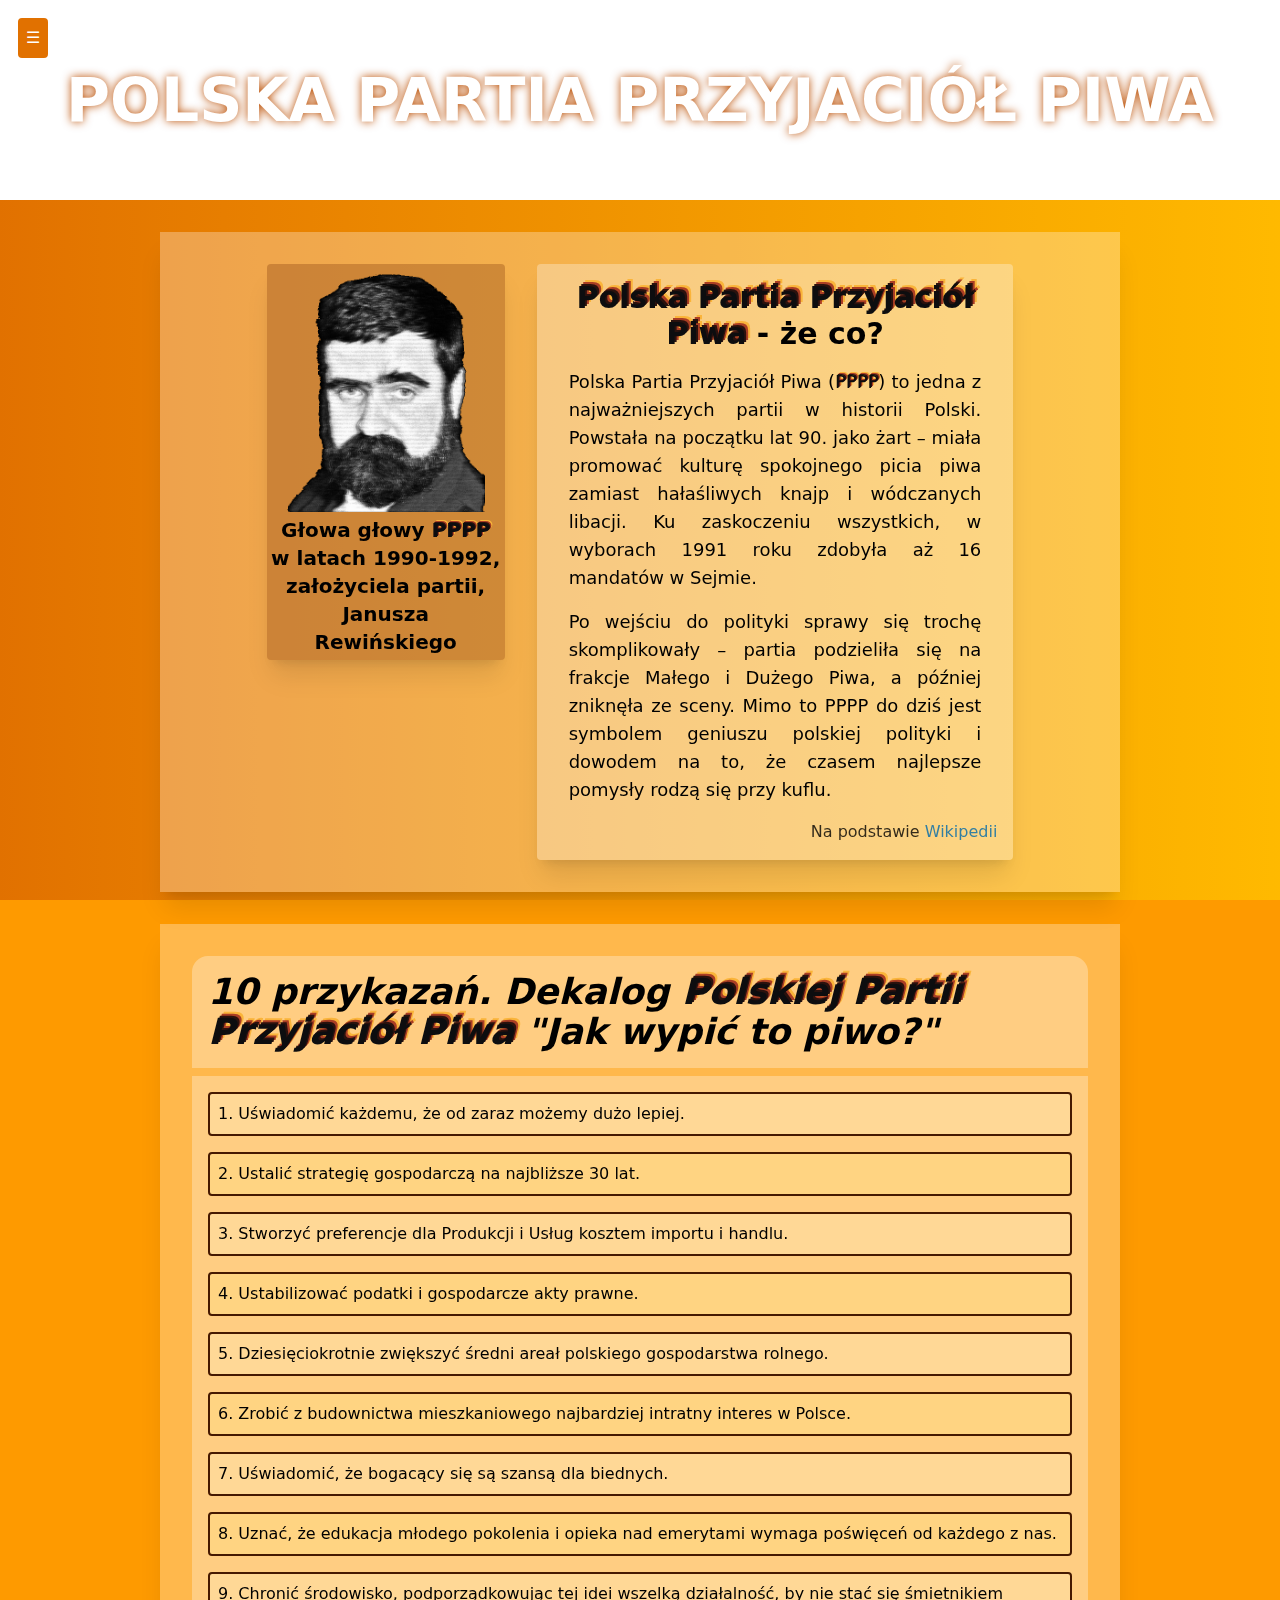
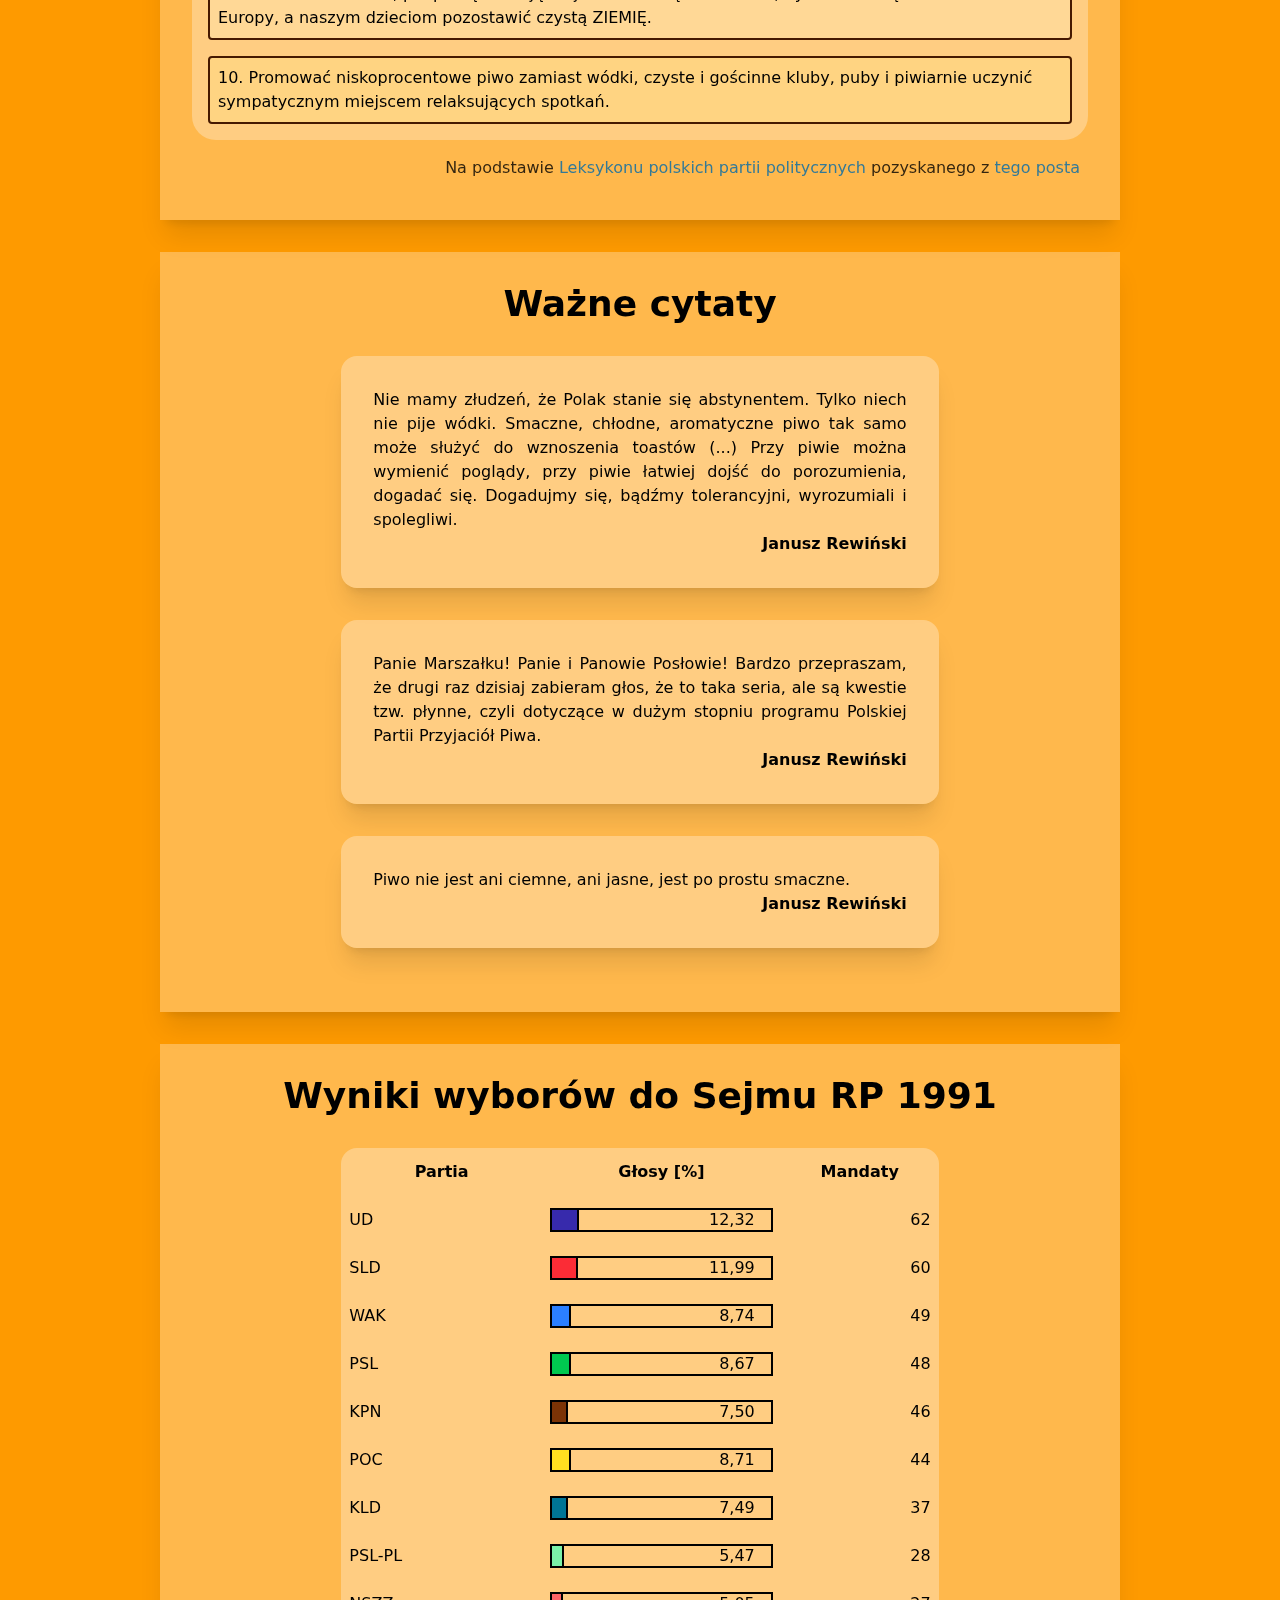
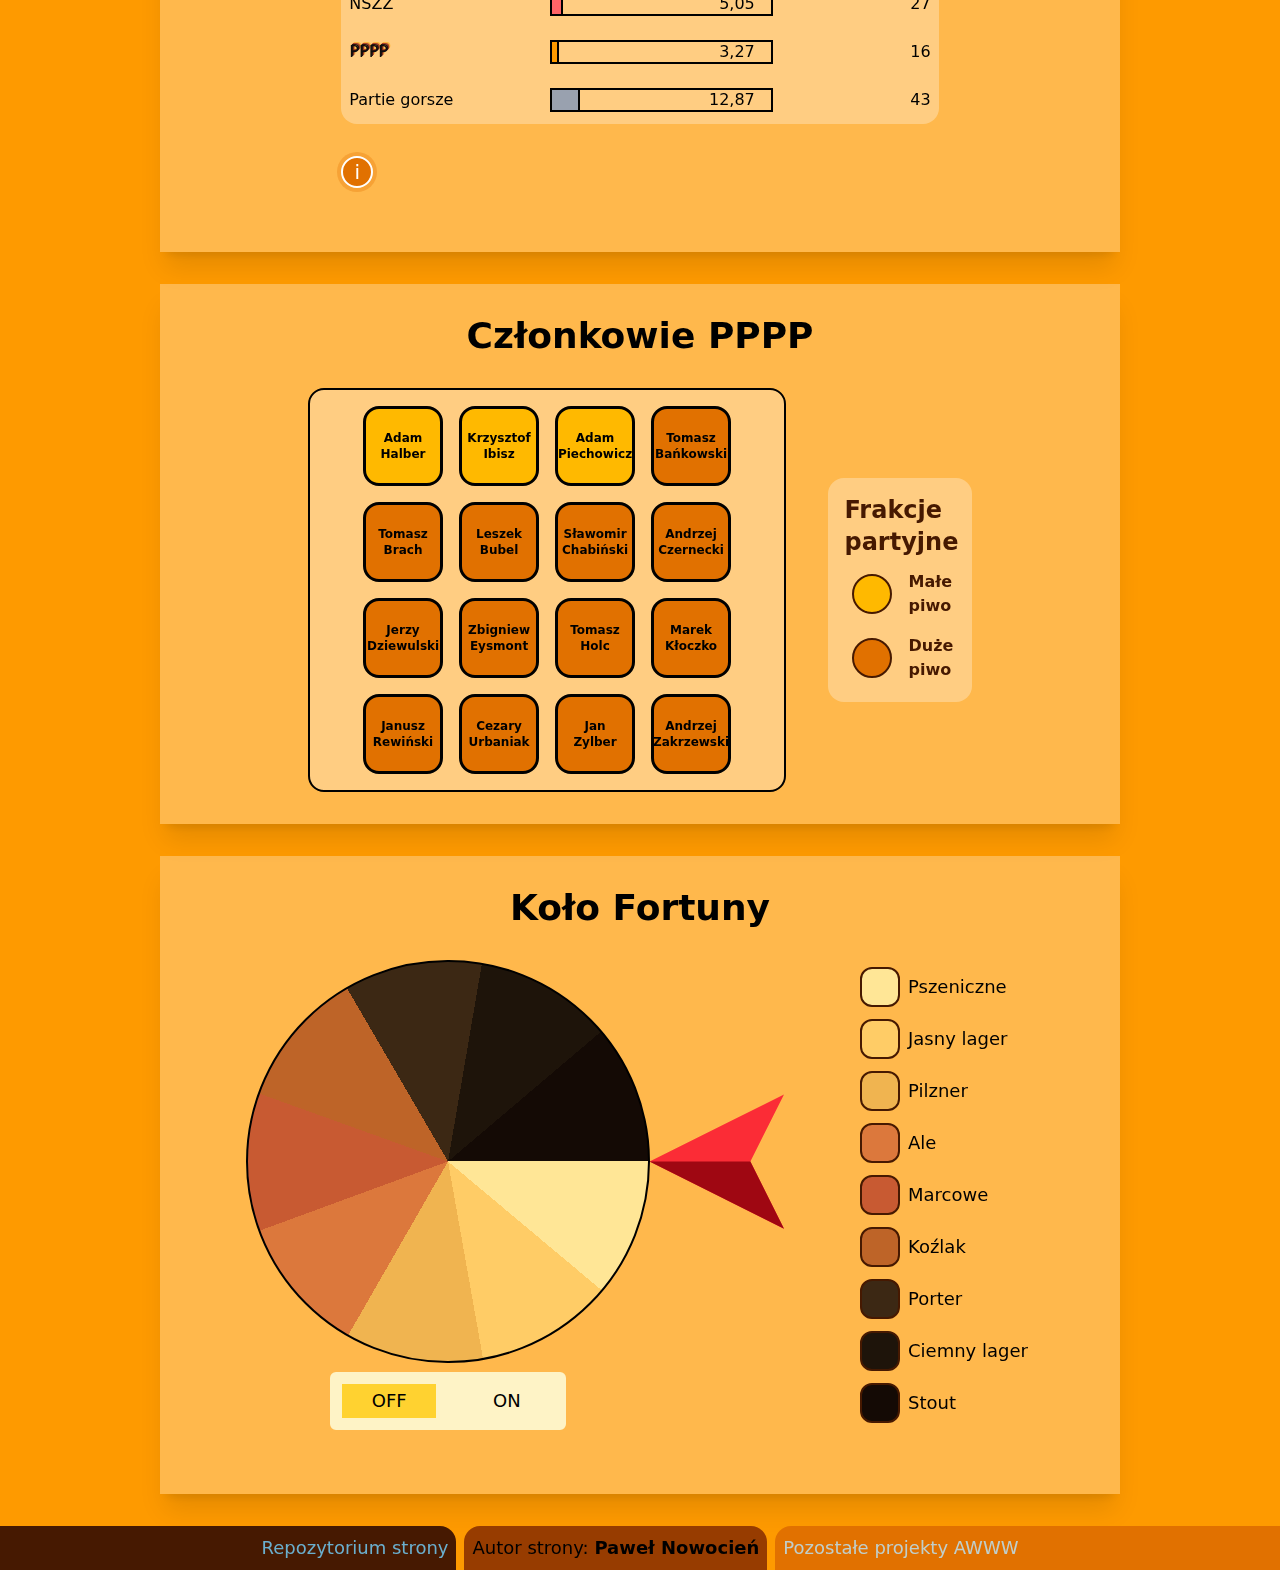
==== commit d5d05c7e: "Changed selection style for dark mode" ====
--- a/index.html
+++ b/index.html
@@ -358,7 +358,7 @@
   <!-- Spinning wheel -->
   <section id="kolo" class="bg-white/30 w-5/6 sm:w-3/4 mx-auto my-8 p-8 shadow-xl dark:shadow-none text-center items-center dark:bg-navy dark:inset-ring-sky-300 dark:inset-ring-2">
     <h1 class="text-xl md:text-3xl xl:text-4xl font-bold text-center dark:text-hollow">Koło Fortuny</h1>
-    <div class="flex flex-col md:flex-row items-center justify-evenly my-8">
+    <div class="flex flex-col md:flex-row gap-4 items-center justify-evenly my-8">
 
 
       <div class="w-full md:w-3/5 lg:2/5 flex items-center relative justify-center">
--- a/css/output.css
+++ b/css/output.css
@@ -1,2 +1,2 @@
 /*! tailwindcss v4.0.14 | MIT License | https://tailwindcss.com */
-.area{z-index:-1;width:100vw;height:100vh;position:fixed;top:0;left:0}@layer utilites{.circles{width:100%;height:100%;position:absolute;top:0;left:0;overflow:hidden}.circle{background:radial-gradient(circle,#ffffff0d,#ffffff4d);border-radius:50%;list-style:none;animation:25s linear infinite animate;display:block;position:absolute;bottom:-25vh}.circle1{width:5vh;height:5vh;animation-duration:5s;animation-delay:8s;left:5%}.circle2{width:20vh;height:20vh;animation-duration:15s;animation-delay:4s;left:55%}.circle3{width:15vh;height:15vh;animation-duration:13s;animation-delay:3s;left:10%}.circle4{width:2vh;height:2vh;animation-duration:4s;animation-delay:4s;left:16%}.circle5{width:6vh;height:6vh;animation-duration:7s;animation-delay:3s;left:26%}.circle6{width:8vh;height:8vh;animation-duration:9s;animation-delay:0s;left:35%}.circle7{width:16vh;height:16vh;animation-duration:15s;animation-delay:6s;left:43%}.circle8{width:13vh;height:13vh;animation-duration:13s;animation-delay:7s;left:62%}.circle9{width:20vh;height:20vh;animation-duration:21s;animation-delay:2s;left:79%}.circle10{width:6vh;height:6vh;animation-duration:5s;animation-delay:0s;left:91%}}@keyframes animate{0%{opacity:1;transform:translateY(0)}to{opacity:.2;transform:translateY(-120vh)}}@layer theme{:root,:host{--font-sans:ui-sans-serif,system-ui,sans-serif,"Apple Color Emoji","Segoe UI Emoji","Segoe UI Symbol","Noto Color Emoji";--font-mono:ui-monospace,SFMono-Regular,Menlo,Monaco,Consolas,"Liberation Mono","Courier New",monospace;--color-red-400:oklch(.704 .191 22.216);--color-red-500:oklch(.637 .237 25.331);--color-red-800:oklch(.444 .177 26.899);--color-red-900:oklch(.396 .141 25.723);--color-red-950:oklch(.258 .092 26.042);--color-amber-100:oklch(.962 .059 95.617);--color-amber-200:oklch(.924 .12 95.746);--color-amber-300:oklch(.879 .169 91.605);--color-amber-400:oklch(.828 .189 84.429);--color-amber-500:oklch(.769 .188 70.08);--color-amber-600:oklch(.666 .179 58.318);--color-amber-700:oklch(.555 .163 48.998);--color-amber-800:oklch(.473 .137 46.201);--color-amber-900:oklch(.414 .112 45.904);--color-amber-950:oklch(.279 .077 45.635);--color-yellow-300:oklch(.905 .182 98.111);--color-yellow-800:oklch(.476 .114 61.907);--color-lime-900:oklch(.405 .101 131.063);--color-green-300:oklch(.871 .15 154.449);--color-green-500:oklch(.723 .219 149.579);--color-green-950:oklch(.266 .065 152.934);--color-cyan-700:oklch(.52 .105 223.128);--color-cyan-950:oklch(.302 .056 229.695);--color-sky-200:oklch(.901 .058 230.902);--color-sky-300:oklch(.828 .111 230.318);--color-sky-500:oklch(.685 .169 237.323);--color-sky-700:oklch(.5 .134 242.749);--color-blue-500:oklch(.623 .214 259.815);--color-blue-950:oklch(.282 .091 267.935);--color-indigo-800:oklch(.398 .195 277.366);--color-indigo-950:oklch(.257 .09 281.288);--color-pink-900:oklch(.408 .153 2.432);--color-gray-400:oklch(.707 .022 261.325);--color-gray-800:oklch(.278 .033 256.848);--color-black:#000;--color-white:#fff;--spacing:.25rem;--text-xs:.75rem;--text-xs--line-height:calc(1/.75);--text-sm:.875rem;--text-sm--line-height:calc(1.25/.875);--text-base:1rem;--text-base--line-height:calc(1.5/1);--text-lg:1.125rem;--text-lg--line-height:calc(1.75/1.125);--text-xl:1.25rem;--text-xl--line-height:calc(1.75/1.25);--text-2xl:1.5rem;--text-2xl--line-height:calc(2/1.5);--text-3xl:1.875rem;--text-3xl--line-height:calc(2.25/1.875);--text-4xl:2.25rem;--text-4xl--line-height:calc(2.5/2.25);--text-6xl:3.75rem;--text-6xl--line-height:1;--font-weight-extralight:200;--font-weight-light:300;--font-weight-normal:400;--font-weight-semibold:600;--font-weight-bold:700;--font-weight-extrabold:800;--radius-sm:.25rem;--radius-md:.375rem;--radius-lg:.5rem;--radius-xl:.75rem;--radius-2xl:1rem;--radius-3xl:1.5rem;--animate-ping:ping 1s cubic-bezier(0,0,.2,1)infinite;--default-transition-duration:.15s;--default-transition-timing-function:cubic-bezier(.4,0,.2,1);--default-font-family:var(--font-sans);--default-font-feature-settings:var(--font-sans--font-feature-settings);--default-font-variation-settings:var(--font-sans--font-variation-settings);--default-mono-font-family:var(--font-mono);--default-mono-font-feature-settings:var(--font-mono--font-feature-settings);--default-mono-font-variation-settings:var(--font-mono--font-variation-settings);--color-navy:#00060a;--color-dark-green:#070f07;--color-dirty-red:#200a0a;--color-neon-blue:#00b7ff;--color-weizen:#ffe696;--color-pale-lager:#fc6;--color-pilsner:#f0b450;--color-ale:#dc783c;--color-marzen:#c85a32;--color-bock:#be6428;--color-porter:#3c2814;--color-dark-lager:#1e140a;--color-stout:#140a05;--color-weizen-dark:#8f7c39;--color-pale-lager-dark:#946217;--color-pilsner-dark:#744a13;--color-ale-dark:#6d361a;--color-marzen-dark:#520e05;--color-bock-dark:#632908;--color-porter-dark:#141311;--color-dark-lager-dark:#220f02;--color-stout-dark:#0f0601}}@layer base{*,:after,:before,::backdrop{box-sizing:border-box;border:0 solid;margin:0;padding:0}::file-selector-button{box-sizing:border-box;border:0 solid;margin:0;padding:0}html,:host{-webkit-text-size-adjust:100%;tab-size:4;line-height:1.5;font-family:var(--default-font-family,ui-sans-serif,system-ui,sans-serif,"Apple Color Emoji","Segoe UI Emoji","Segoe UI Symbol","Noto Color Emoji");font-feature-settings:var(--default-font-feature-settings,normal);font-variation-settings:var(--default-font-variation-settings,normal);-webkit-tap-highlight-color:transparent}body{line-height:inherit}hr{height:0;color:inherit;border-top-width:1px}abbr:where([title]){-webkit-text-decoration:underline dotted;text-decoration:underline dotted}h1,h2,h3,h4,h5,h6{font-size:inherit;font-weight:inherit}a{color:inherit;-webkit-text-decoration:inherit;-webkit-text-decoration:inherit;-webkit-text-decoration:inherit;text-decoration:inherit}b,strong{font-weight:bolder}code,kbd,samp,pre{font-family:var(--default-mono-font-family,ui-monospace,SFMono-Regular,Menlo,Monaco,Consolas,"Liberation Mono","Courier New",monospace);font-feature-settings:var(--default-mono-font-feature-settings,normal);font-variation-settings:var(--default-mono-font-variation-settings,normal);font-size:1em}small{font-size:80%}sub,sup{vertical-align:baseline;font-size:75%;line-height:0;position:relative}sub{bottom:-.25em}sup{top:-.5em}table{text-indent:0;border-color:inherit;border-collapse:collapse}:-moz-focusring{outline:auto}progress{vertical-align:baseline}summary{display:list-item}ol,ul,menu{list-style:none}img,svg,video,canvas,audio,iframe,embed,object{vertical-align:middle;display:block}img,video{max-width:100%;height:auto}button,input,select,optgroup,textarea{font:inherit;font-feature-settings:inherit;font-variation-settings:inherit;letter-spacing:inherit;color:inherit;opacity:1;background-color:#0000;border-radius:0}::file-selector-button{font:inherit;font-feature-settings:inherit;font-variation-settings:inherit;letter-spacing:inherit;color:inherit;opacity:1;background-color:#0000;border-radius:0}:where(select:is([multiple],[size])) optgroup{font-weight:bolder}:where(select:is([multiple],[size])) optgroup option{padding-inline-start:20px}::file-selector-button{margin-inline-end:4px}::placeholder{opacity:1;color:color-mix(in oklab,currentColor 50%,transparent)}textarea{resize:vertical}::-webkit-search-decoration{-webkit-appearance:none}::-webkit-date-and-time-value{min-height:1lh;text-align:inherit}::-webkit-datetime-edit{display:inline-flex}::-webkit-datetime-edit-fields-wrapper{padding:0}::-webkit-datetime-edit{padding-block:0}::-webkit-datetime-edit-year-field{padding-block:0}::-webkit-datetime-edit-month-field{padding-block:0}::-webkit-datetime-edit-day-field{padding-block:0}::-webkit-datetime-edit-hour-field{padding-block:0}::-webkit-datetime-edit-minute-field{padding-block:0}::-webkit-datetime-edit-second-field{padding-block:0}::-webkit-datetime-edit-millisecond-field{padding-block:0}::-webkit-datetime-edit-meridiem-field{padding-block:0}:-moz-ui-invalid{box-shadow:none}button,input:where([type=button],[type=reset],[type=submit]){appearance:button}::file-selector-button{appearance:button}::-webkit-inner-spin-button{height:auto}::-webkit-outer-spin-button{height:auto}[hidden]:where(:not([hidden=until-found])){display:none!important}}@layer components;@layer utilities{.absolute{position:absolute}.fixed{position:fixed}.relative{position:relative}.inset-0{inset:calc(var(--spacing)*0)}.inset-y-0{inset-block:calc(var(--spacing)*0)}.top-4{top:calc(var(--spacing)*4)}.right-5\/8{right:62.5%}.right-13\/32{right:40.625%}.bottom-0{bottom:calc(var(--spacing)*0)}.bottom-10{bottom:calc(var(--spacing)*10)}.bottom-full{bottom:100%}.left-0{left:calc(var(--spacing)*0)}.left-1\/2{left:50%}.left-1\/6{left:16.6667%}.left-1\/12{left:8.33333%}.left-2\/6{left:33.3333%}.left-3\/6{left:50%}.left-3\/8{left:37.5%}.left-3\/12{left:25%}.left-4{left:calc(var(--spacing)*4)}.left-4\/6{left:66.6667%}.left-5\/6{left:83.3333%}.left-5\/12{left:41.6667%}.left-7\/12{left:58.3333%}.left-9\/12{left:75%}.z-10{z-index:10}.z-30{z-index:30}.mx-2{margin-inline:calc(var(--spacing)*2)}.mx-4{margin-inline:calc(var(--spacing)*4)}.mx-auto{margin-inline:auto}.my-2{margin-block:calc(var(--spacing)*2)}.my-8{margin-block:calc(var(--spacing)*8)}.my-15{margin-block:calc(var(--spacing)*15)}.mt-12{margin-top:calc(var(--spacing)*12)}.mb-2{margin-bottom:calc(var(--spacing)*2)}.block{display:block}.flex{display:flex}.hidden{display:none}.inline-block{display:inline-block}.inline-flex{display:inline-flex}.aspect-2\/1{aspect-ratio:2}.aspect-4\/1{aspect-ratio:4}.aspect-8\/7{aspect-ratio:8/7}.aspect-square{aspect-ratio:1}.h-1\/5{height:20%}.h-1\/8{height:12.5%}.h-6{height:calc(var(--spacing)*6)}.h-6\/7{height:85.7143%}.h-8{height:calc(var(--spacing)*8)}.h-10{height:calc(var(--spacing)*10)}.h-12{height:calc(var(--spacing)*12)}.h-14{height:calc(var(--spacing)*14)}.h-16{height:calc(var(--spacing)*16)}.h-45{height:calc(var(--spacing)*45)}.h-auto{height:auto}.h-full{height:100%}.h-max{height:max-content}.h-screen{height:100vh}.min-h-92{min-height:calc(var(--spacing)*92)}.w-0{width:calc(var(--spacing)*0)}.w-1\/4{width:25%}.w-1\/6{width:16.6667%}.w-3\/4{width:75%}.w-5\/6{width:83.3333%}.w-7{width:calc(var(--spacing)*7)}.w-8{width:calc(var(--spacing)*8)}.w-10{width:calc(var(--spacing)*10)}.w-30{width:calc(var(--spacing)*30)}.w-36{width:calc(var(--spacing)*36)}.w-327\/10000{width:3.27%}.w-505\/10000{width:5.05%}.w-547\/10000{width:5.47%}.w-749\/10000{width:7.49%}.w-750\/10000{width:7.5%}.w-867\/10000{width:8.67%}.w-871\/10000{width:8.71%}.w-874\/10000{width:8.74%}.w-1199\/10000{width:11.99%}.w-1232\/10000{width:12.32%}.w-1287\/10000{width:12.87%}.w-full{width:100%}.max-w-20{max-width:calc(var(--spacing)*20)}.flex-auto{flex:auto}.flex-none{flex:none}.table-auto{table-layout:auto}.-translate-x-1\/2{--tw-translate-x:calc(calc(1/2*100%)*-1);translate:var(--tw-translate-x)var(--tw-translate-y)}.-translate-x-full{--tw-translate-x:-100%;translate:var(--tw-translate-x)var(--tw-translate-y)}.transform{transform:var(--tw-rotate-x)var(--tw-rotate-y)var(--tw-rotate-z)var(--tw-skew-x)var(--tw-skew-y)}.animate-ping{animation:var(--animate-ping)}.cursor-pointer{cursor:pointer}.list-inside{list-style-position:inside}.list-decimal{list-style-type:decimal}.break-after-all{break-after:all}.flex-col{flex-direction:column}.flex-row{flex-direction:row}.flex-wrap{flex-wrap:wrap}.items-center{align-items:center}.items-start{align-items:flex-start}.justify-between{justify-content:space-between}.justify-center{justify-content:center}.justify-evenly{justify-content:space-evenly}.gap-2{gap:calc(var(--spacing)*2)}.gap-3{gap:calc(var(--spacing)*3)}.gap-4{gap:calc(var(--spacing)*4)}.gap-8{gap:calc(var(--spacing)*8)}:where(.space-y-2>:not(:last-child)){--tw-space-y-reverse:0;margin-block-start:calc(calc(var(--spacing)*2)*var(--tw-space-y-reverse));margin-block-end:calc(calc(var(--spacing)*2)*calc(1 - var(--tw-space-y-reverse)))}:where(.space-y-4>:not(:last-child)){--tw-space-y-reverse:0;margin-block-start:calc(calc(var(--spacing)*4)*var(--tw-space-y-reverse));margin-block-end:calc(calc(var(--spacing)*4)*calc(1 - var(--tw-space-y-reverse)))}:where(.space-y-8>:not(:last-child)){--tw-space-y-reverse:0;margin-block-start:calc(calc(var(--spacing)*8)*var(--tw-space-y-reverse));margin-block-end:calc(calc(var(--spacing)*8)*calc(1 - var(--tw-space-y-reverse)))}.gap-y-2{row-gap:calc(var(--spacing)*2)}.overflow-hidden{overflow:hidden}.rounded{border-radius:.25rem}.rounded-2xl{border-radius:var(--radius-2xl)}.rounded-full{border-radius:3.40282e38px}.rounded-lg{border-radius:var(--radius-lg)}.rounded-md{border-radius:var(--radius-md)}.rounded-xl{border-radius:var(--radius-xl)}.rounded-t-2xl{border-top-left-radius:var(--radius-2xl);border-top-right-radius:var(--radius-2xl)}.rounded-l-md{border-top-left-radius:var(--radius-md);border-bottom-left-radius:var(--radius-md)}.rounded-tl-2xl{border-top-left-radius:var(--radius-2xl)}.rounded-r-md{border-top-right-radius:var(--radius-md);border-bottom-right-radius:var(--radius-md)}.rounded-tr-2xl{border-top-right-radius:var(--radius-2xl)}.rounded-b-3xl{border-bottom-right-radius:var(--radius-3xl);border-bottom-left-radius:var(--radius-3xl)}.border-1{border-style:var(--tw-border-style);border-width:1px}.border-2{border-style:var(--tw-border-style);border-width:2px}.border-3{border-style:var(--tw-border-style);border-width:3px}.border-6{border-style:var(--tw-border-style);border-width:6px}.border-r-0{border-right-style:var(--tw-border-style);border-right-width:0}.border-r-2{border-right-style:var(--tw-border-style);border-right-width:2px}.border-l-0{border-left-style:var(--tw-border-style);border-left-width:0}.border-amber-100{border-color:var(--color-amber-100)}.border-amber-950{border-color:var(--color-amber-950)}.border-sky-300{border-color:var(--color-sky-300)}.border-transparent{border-color:#0000}.border-white{border-color:var(--color-white)}.bg-ale{background-color:var(--color-ale)}.bg-amber-100{background-color:var(--color-amber-100)}.bg-amber-100\/30{background-color:color-mix(in oklab,var(--color-amber-100)30%,transparent)}.bg-amber-200\/30{background-color:color-mix(in oklab,var(--color-amber-200)30%,transparent)}.bg-amber-400{background-color:var(--color-amber-400)}.bg-amber-500{background-color:var(--color-amber-500)}.bg-amber-600{background-color:var(--color-amber-600)}.bg-amber-600\/30{background-color:color-mix(in oklab,var(--color-amber-600)30%,transparent)}.bg-amber-800{background-color:var(--color-amber-800)}.bg-amber-900{background-color:var(--color-amber-900)}.bg-amber-900\/30{background-color:color-mix(in oklab,var(--color-amber-900)30%,transparent)}.bg-amber-950{background-color:var(--color-amber-950)}.bg-blue-500{background-color:var(--color-blue-500)}.bg-bock{background-color:var(--color-bock)}.bg-cyan-700{background-color:var(--color-cyan-700)}.bg-dark-lager{background-color:var(--color-dark-lager)}.bg-gray-400{background-color:var(--color-gray-400)}.bg-green-300{background-color:var(--color-green-300)}.bg-green-500{background-color:var(--color-green-500)}.bg-indigo-800{background-color:var(--color-indigo-800)}.bg-marzen{background-color:var(--color-marzen)}.bg-pale-lager{background-color:var(--color-pale-lager)}.bg-pilsner{background-color:var(--color-pilsner)}.bg-porter{background-color:var(--color-porter)}.bg-red-400{background-color:var(--color-red-400)}.bg-red-500{background-color:var(--color-red-500)}.bg-red-800{background-color:var(--color-red-800)}.bg-stout{background-color:var(--color-stout)}.bg-transparent{background-color:#0000}.bg-weizen{background-color:var(--color-weizen)}.bg-white{background-color:var(--color-white)}.bg-white\/30{background-color:color-mix(in oklab,var(--color-white)30%,transparent)}.bg-yellow-300{background-color:var(--color-yellow-300)}.bg-gradient-to-bl{--tw-gradient-position:to bottom left in oklab;background-image:linear-gradient(var(--tw-gradient-stops))}.bg-gradient-to-l{--tw-gradient-position:to left in oklab;background-image:linear-gradient(var(--tw-gradient-stops))}.from-amber-300{--tw-gradient-from:var(--color-amber-300);--tw-gradient-stops:var(--tw-gradient-via-stops,var(--tw-gradient-position),var(--tw-gradient-from)var(--tw-gradient-from-position),var(--tw-gradient-to)var(--tw-gradient-to-position))}.from-amber-400{--tw-gradient-from:var(--color-amber-400);--tw-gradient-stops:var(--tw-gradient-via-stops,var(--tw-gradient-position),var(--tw-gradient-from)var(--tw-gradient-from-position),var(--tw-gradient-to)var(--tw-gradient-to-position))}.from-navy{--tw-gradient-from:var(--color-navy);--tw-gradient-stops:var(--tw-gradient-via-stops,var(--tw-gradient-position),var(--tw-gradient-from)var(--tw-gradient-from-position),var(--tw-gradient-to)var(--tw-gradient-to-position))}.to-amber-600{--tw-gradient-to:var(--color-amber-600);--tw-gradient-stops:var(--tw-gradient-via-stops,var(--tw-gradient-position),var(--tw-gradient-from)var(--tw-gradient-from-position),var(--tw-gradient-to)var(--tw-gradient-to-position))}.to-amber-700{--tw-gradient-to:var(--color-amber-700);--tw-gradient-stops:var(--tw-gradient-via-stops,var(--tw-gradient-position),var(--tw-gradient-from)var(--tw-gradient-from-position),var(--tw-gradient-to)var(--tw-gradient-to-position))}.to-black{--tw-gradient-to:var(--color-black);--tw-gradient-stops:var(--tw-gradient-via-stops,var(--tw-gradient-position),var(--tw-gradient-from)var(--tw-gradient-from-position),var(--tw-gradient-to)var(--tw-gradient-to-position))}.p-1{padding:calc(var(--spacing)*1)}.p-2{padding:calc(var(--spacing)*2)}.p-4{padding:calc(var(--spacing)*4)}.p-8{padding:calc(var(--spacing)*8)}.px-2{padding-inline:calc(var(--spacing)*2)}.py-3{padding-block:calc(var(--spacing)*3)}.pr-4{padding-right:calc(var(--spacing)*4)}.text-center{text-align:center}.text-justify{text-align:justify}.text-left{text-align:left}.text-right{text-align:right}.align-middle{vertical-align:middle}.text-4xl{font-size:var(--text-4xl);line-height:var(--tw-leading,var(--text-4xl--line-height))}.text-lg{font-size:var(--text-lg);line-height:var(--tw-leading,var(--text-lg--line-height))}.text-sm{font-size:var(--text-sm);line-height:var(--tw-leading,var(--text-sm--line-height))}.text-xl{font-size:var(--text-xl);line-height:var(--tw-leading,var(--text-xl--line-height))}.text-xs{font-size:var(--text-xs);line-height:var(--tw-leading,var(--text-xs--line-height))}.text-\[6px\]{font-size:6px}.text-\[10px\]{font-size:10px}.leading-15{--tw-leading:calc(var(--spacing)*15);line-height:calc(var(--spacing)*15)}.font-bold{--tw-font-weight:var(--font-weight-bold);font-weight:var(--font-weight-bold)}.font-semibold{--tw-font-weight:var(--font-weight-semibold);font-weight:var(--font-weight-semibold)}.text-nowrap{text-wrap:nowrap}.text-wrap{text-wrap:wrap}.text-amber-950{color:var(--color-amber-950)}.text-black\/80{color:color-mix(in oklab,var(--color-black)80%,transparent)}.text-sky-200\/80{color:color-mix(in oklab,var(--color-sky-200)80%,transparent)}.text-sky-300\/80{color:color-mix(in oklab,var(--color-sky-300)80%,transparent)}.text-sky-700\/80{color:color-mix(in oklab,var(--color-sky-700)80%,transparent)}.text-transparent{color:#0000}.text-white{color:var(--color-white)}.uppercase{text-transform:uppercase}.italic{font-style:italic}.opacity-0{opacity:0}.shadow-xl{--tw-shadow:0 20px 25px -5px var(--tw-shadow-color,#0000001a),0 8px 10px -6px var(--tw-shadow-color,#0000001a);box-shadow:var(--tw-inset-shadow),var(--tw-inset-ring-shadow),var(--tw-ring-offset-shadow),var(--tw-ring-shadow),var(--tw-shadow)}.inset-ring-1{--tw-inset-ring-shadow:inset 0 0 0 1px var(--tw-inset-ring-color,currentColor);box-shadow:var(--tw-inset-shadow),var(--tw-inset-ring-shadow),var(--tw-ring-offset-shadow),var(--tw-ring-shadow),var(--tw-shadow)}.transition{transition-property:color,background-color,border-color,outline-color,text-decoration-color,fill,stroke,--tw-gradient-from,--tw-gradient-via,--tw-gradient-to,opacity,box-shadow,transform,translate,scale,rotate,filter,-webkit-backdrop-filter,backdrop-filter;transition-timing-function:var(--tw-ease,var(--default-transition-timing-function));transition-duration:var(--tw-duration,var(--default-transition-duration))}.transition-opacity{transition-property:opacity;transition-timing-function:var(--tw-ease,var(--default-transition-timing-function));transition-duration:var(--tw-duration,var(--default-transition-duration))}.transition-transform{transition-property:transform,translate,scale,rotate;transition-timing-function:var(--tw-ease,var(--default-transition-timing-function));transition-duration:var(--tw-duration,var(--default-transition-duration))}.select-none{-webkit-user-select:none;user-select:none}@media (hover:hover){.group-hover\:text-black:is(:where(.group):hover *){color:var(--color-black)}.group-hover\:opacity-0:is(:where(.group):hover *){opacity:0}.group-hover\:opacity-100:is(:where(.group):hover *){opacity:1}}.peer-not-checked\/toggle1\:font-light:is(:where(.peer\/toggle1):not(:checked)~*),.peer-not-checked\/toggle10\:font-light:is(:where(.peer\/toggle10):not(:checked)~*),.peer-not-checked\/toggle11\:font-light:is(:where(.peer\/toggle11):not(:checked)~*),.peer-not-checked\/toggle2\:font-light:is(:where(.peer\/toggle2):not(:checked)~*),.peer-not-checked\/toggle3\:font-light:is(:where(.peer\/toggle3):not(:checked)~*),.peer-not-checked\/toggle4\:font-light:is(:where(.peer\/toggle4):not(:checked)~*),.peer-not-checked\/toggle5\:font-light:is(:where(.peer\/toggle5):not(:checked)~*),.peer-not-checked\/toggle6\:font-light:is(:where(.peer\/toggle6):not(:checked)~*),.peer-not-checked\/toggle7\:font-light:is(:where(.peer\/toggle7):not(:checked)~*),.peer-not-checked\/toggle8\:font-light:is(:where(.peer\/toggle8):not(:checked)~*),.peer-not-checked\/toggle9\:font-light:is(:where(.peer\/toggle9):not(:checked)~*){--tw-font-weight:var(--font-weight-light);font-weight:var(--font-weight-light)}.peer-checked\:hidden:is(:where(.peer):checked~*){display:none}.peer-checked\:translate-x-0:is(:where(.peer):checked~*){--tw-translate-x:calc(var(--spacing)*0);translate:var(--tw-translate-x)var(--tw-translate-y)}.peer-checked\:border-amber-800:is(:where(.peer):checked~*){border-color:var(--color-amber-800)}.peer-checked\:bg-amber-100:is(:where(.peer):checked~*){background-color:var(--color-amber-100)}.peer-checked\:bg-amber-300:is(:where(.peer):checked~*){background-color:var(--color-amber-300)}.peer-checked\:bg-amber-800:is(:where(.peer):checked~*){background-color:var(--color-amber-800)}.peer-checked\/toggle1\:w-1232\/1:is(:where(.peer\/toggle1):checked~*){width:123200%}.peer-checked\/toggle1\:bg-amber-600:is(:where(.peer\/toggle1):checked~*){background-color:var(--color-amber-600)}.peer-checked\/toggle10\:w-327\/1:is(:where(.peer\/toggle10):checked~*){width:32700%}.peer-checked\/toggle10\:bg-amber-600:is(:where(.peer\/toggle10):checked~*){background-color:var(--color-amber-600)}.peer-checked\/toggle11\:w-1287\/1:is(:where(.peer\/toggle11):checked~*){width:128700%}.peer-checked\/toggle11\:bg-amber-600:is(:where(.peer\/toggle11):checked~*){background-color:var(--color-amber-600)}.peer-checked\/toggle2\:w-1199\/1:is(:where(.peer\/toggle2):checked~*){width:119900%}.peer-checked\/toggle2\:bg-amber-600:is(:where(.peer\/toggle2):checked~*){background-color:var(--color-amber-600)}.peer-checked\/toggle3\:w-874\/1:is(:where(.peer\/toggle3):checked~*){width:87400%}.peer-checked\/toggle3\:bg-amber-600:is(:where(.peer\/toggle3):checked~*){background-color:var(--color-amber-600)}.peer-checked\/toggle4\:w-867\/1:is(:where(.peer\/toggle4):checked~*){width:86700%}.peer-checked\/toggle4\:bg-amber-600:is(:where(.peer\/toggle4):checked~*){background-color:var(--color-amber-600)}.peer-checked\/toggle5\:w-750\/1:is(:where(.peer\/toggle5):checked~*){width:75000%}.peer-checked\/toggle5\:bg-amber-600:is(:where(.peer\/toggle5):checked~*){background-color:var(--color-amber-600)}.peer-checked\/toggle6\:w-871\/1:is(:where(.peer\/toggle6):checked~*){width:87100%}.peer-checked\/toggle6\:bg-amber-600:is(:where(.peer\/toggle6):checked~*){background-color:var(--color-amber-600)}.peer-checked\/toggle7\:w-749\/1:is(:where(.peer\/toggle7):checked~*){width:74900%}.peer-checked\/toggle7\:bg-amber-600:is(:where(.peer\/toggle7):checked~*){background-color:var(--color-amber-600)}.peer-checked\/toggle8\:w-547\/1:is(:where(.peer\/toggle8):checked~*){width:54700%}.peer-checked\/toggle8\:bg-amber-600:is(:where(.peer\/toggle8):checked~*){background-color:var(--color-amber-600)}.peer-checked\/toggle9\:w-505\/1:is(:where(.peer\/toggle9):checked~*){width:50500%}.peer-checked\/toggle9\:bg-amber-600:is(:where(.peer\/toggle9):checked~*){background-color:var(--color-amber-600)}@media (hover:hover){.hover\:bg-amber-300\/50:hover{background-color:color-mix(in oklab,var(--color-amber-300)50%,transparent)}.hover\:bg-amber-400\/50:hover{background-color:color-mix(in oklab,var(--color-amber-400)50%,transparent)}.hover\:bg-amber-500:hover{background-color:var(--color-amber-500)}.hover\:bg-amber-700:hover{background-color:var(--color-amber-700)}.hover\:bg-amber-800\/10:hover{background-color:color-mix(in oklab,var(--color-amber-800)10%,transparent)}.hover\:font-bold:hover{--tw-font-weight:var(--font-weight-bold);font-weight:var(--font-weight-bold)}.hover\:font-extrabold:hover{--tw-font-weight:var(--font-weight-extrabold);font-weight:var(--font-weight-extrabold)}.hover\:underline:hover{text-decoration-line:underline}.hover\:inset-ring-2:hover{--tw-inset-ring-shadow:inset 0 0 0 2px var(--tw-inset-ring-color,currentColor);box-shadow:var(--tw-inset-shadow),var(--tw-inset-ring-shadow),var(--tw-ring-offset-shadow),var(--tw-ring-shadow),var(--tw-shadow)}.peer-checked\:hover\:bg-amber-700:is(:where(.peer):checked~*):hover{background-color:var(--color-amber-700)}}@media (width>=40rem){.sm\:left-1\/12{left:8.33333%}.sm\:h-auto{height:auto}.sm\:w-3\/4{width:75%}.sm\:w-5\/6{width:83.3333%}.sm\:w-44{width:calc(var(--spacing)*44)}.sm\:border-10{border-style:var(--tw-border-style);border-width:10px}.sm\:text-sm{font-size:var(--text-sm);line-height:var(--tw-leading,var(--text-sm--line-height))}}@media (width>=48rem){.md\:bottom-0{bottom:calc(var(--spacing)*0)}.md\:left-1\/11{left:9.09091%}.md\:left-2\/11{left:18.1818%}.md\:left-3\/11{left:27.2727%}.md\:left-4\/11{left:36.3636%}.md\:left-5\/11{left:45.4545%}.md\:left-6\/11{left:54.5455%}.md\:left-7\/11{left:63.6364%}.md\:left-8\/11{left:72.7273%}.md\:left-9\/11{left:81.8182%}.md\:left-10\/11{left:90.9091%}.md\:mx-12{margin-inline:calc(var(--spacing)*12)}.md\:mt-0{margin-top:calc(var(--spacing)*0)}.md\:h-10{height:calc(var(--spacing)*10)}.md\:h-20{height:calc(var(--spacing)*20)}.md\:h-35{height:calc(var(--spacing)*35)}.md\:w-1\/3{width:33.3333%}.md\:w-1\/5{width:20%}.md\:w-1\/11{width:9.09091%}.md\:w-2\/3{width:66.6667%}.md\:w-3\/5{width:60%}.md\:w-8{width:calc(var(--spacing)*8)}.md\:w-38{width:calc(var(--spacing)*38)}.md\:w-auto{width:auto}.md\:flex-col{flex-direction:column}.md\:flex-row{flex-direction:row}.md\:border-2{border-style:var(--tw-border-style);border-width:2px}.md\:p-2{padding:calc(var(--spacing)*2)}.md\:p-4{padding:calc(var(--spacing)*4)}.md\:text-3xl{font-size:var(--text-3xl);line-height:var(--tw-leading,var(--text-3xl--line-height))}.md\:text-6xl{font-size:var(--text-6xl);line-height:var(--tw-leading,var(--text-6xl--line-height))}.md\:text-base{font-size:var(--text-base);line-height:var(--tw-leading,var(--text-base--line-height))}.md\:text-lg{font-size:var(--text-lg);line-height:var(--tw-leading,var(--text-lg--line-height))}.md\:text-sm{font-size:var(--text-sm);line-height:var(--tw-leading,var(--text-sm--line-height))}.md\:text-xl{font-size:var(--text-xl);line-height:var(--tw-leading,var(--text-xl--line-height))}.md\:text-xs{font-size:var(--text-xs);line-height:var(--tw-leading,var(--text-xs--line-height))}.md\:leading-20{--tw-leading:calc(var(--spacing)*20);line-height:calc(var(--spacing)*20)}}@media (width>=64rem){.lg\:left-1\/6{left:16.6667%}.lg\:w-2\/3{width:66.6667%}.lg\:w-10{width:calc(var(--spacing)*10)}.lg\:w-42{width:calc(var(--spacing)*42)}.lg\:border-12{border-style:var(--tw-border-style);border-width:12px}.lg\:text-2xl{font-size:var(--text-2xl);line-height:var(--tw-leading,var(--text-2xl--line-height))}.lg\:text-base{font-size:var(--text-base);line-height:var(--tw-leading,var(--text-base--line-height))}.lg\:text-lg{font-size:var(--text-lg);line-height:var(--tw-leading,var(--text-lg--line-height))}.lg\:text-sm{font-size:var(--text-sm);line-height:var(--tw-leading,var(--text-sm--line-height))}}@media (width>=80rem){.xl\:w-1\/5{width:20%}.xl\:w-2\/3{width:66.6667%}.xl\:w-4\/5{width:80%}.xl\:flex-col{flex-direction:column}.xl\:flex-row{flex-direction:row}.xl\:text-2xl{font-size:var(--text-2xl);line-height:var(--tw-leading,var(--text-2xl--line-height))}.xl\:text-3xl{font-size:var(--text-3xl);line-height:var(--tw-leading,var(--text-3xl--line-height))}.xl\:text-4xl{font-size:var(--text-4xl);line-height:var(--tw-leading,var(--text-4xl--line-height))}.xl\:text-base{font-size:var(--text-base);line-height:var(--tw-leading,var(--text-base--line-height))}.xl\:text-lg{font-size:var(--text-lg);line-height:var(--tw-leading,var(--text-lg--line-height))}.xl\:text-xl{font-size:var(--text-xl);line-height:var(--tw-leading,var(--text-xl--line-height))}}@media (prefers-color-scheme:dark){.dark\:hidden{display:none}:where(.dark\:divide-y-1>:not(:last-child)){--tw-divide-y-reverse:0;border-bottom-style:var(--tw-border-style);border-top-style:var(--tw-border-style);border-top-width:calc(1px*var(--tw-divide-y-reverse));border-bottom-width:calc(1px*calc(1 - var(--tw-divide-y-reverse)))}:where(.dark\:divide-sky-200>:not(:last-child)){border-color:var(--color-sky-200)}.dark\:rounded-lg{border-radius:var(--radius-lg)}.dark\:rounded-none{border-radius:0}.dark\:rounded-sm{border-radius:var(--radius-sm)}.dark\:border-1{border-style:var(--tw-border-style);border-width:1px}.dark\:border-2{border-style:var(--tw-border-style);border-width:2px}.dark\:border-t-1{border-top-style:var(--tw-border-style);border-top-width:1px}.dark\:border-r-1{border-right-style:var(--tw-border-style);border-right-width:1px}.dark\:border-r-2{border-right-style:var(--tw-border-style);border-right-width:2px}.dark\:border-b-0{border-bottom-style:var(--tw-border-style);border-bottom-width:0}.dark\:border-b-2{border-bottom-style:var(--tw-border-style);border-bottom-width:2px}.dark\:border-l-1{border-left-style:var(--tw-border-style);border-left-width:1px}.dark\:border-dashed{--tw-border-style:dashed;border-style:dashed}.dark\:border-dotted{--tw-border-style:dotted;border-style:dotted}.dark\:border-neon-blue{border-color:var(--color-neon-blue)}.dark\:border-sky-200{border-color:var(--color-sky-200)}.dark\:border-sky-300{border-color:var(--color-sky-300)}.dark\:border-transparent{border-color:#0000}.dark\:bg-ale-dark{background-color:var(--color-ale-dark)}.dark\:bg-amber-800{background-color:var(--color-amber-800)}.dark\:bg-amber-950{background-color:var(--color-amber-950)}.dark\:bg-black{background-color:var(--color-black)}.dark\:bg-blue-950{background-color:var(--color-blue-950)}.dark\:bg-bock-dark{background-color:var(--color-bock-dark)}.dark\:bg-cyan-950{background-color:var(--color-cyan-950)}.dark\:bg-dark-green{background-color:var(--color-dark-green)}.dark\:bg-dark-lager-dark{background-color:var(--color-dark-lager-dark)}.dark\:bg-dirty-red{background-color:var(--color-dirty-red)}.dark\:bg-gray-800{background-color:var(--color-gray-800)}.dark\:bg-green-950{background-color:var(--color-green-950)}.dark\:bg-indigo-950{background-color:var(--color-indigo-950)}.dark\:bg-lime-900{background-color:var(--color-lime-900)}.dark\:bg-marzen-dark{background-color:var(--color-marzen-dark)}.dark\:bg-navy{background-color:var(--color-navy)}.dark\:bg-pale-lager-dark{background-color:var(--color-pale-lager-dark)}.dark\:bg-pilsner-dark{background-color:var(--color-pilsner-dark)}.dark\:bg-pink-900{background-color:var(--color-pink-900)}.dark\:bg-porter-dark{background-color:var(--color-porter-dark)}.dark\:bg-red-900{background-color:var(--color-red-900)}.dark\:bg-red-950{background-color:var(--color-red-950)}.dark\:bg-sky-300\/20{background-color:color-mix(in oklab,var(--color-sky-300)20%,transparent)}.dark\:bg-stout-dark{background-color:var(--color-stout-dark)}.dark\:bg-transparent{background-color:#0000}.dark\:bg-weizen-dark{background-color:var(--color-weizen-dark)}.dark\:bg-yellow-800{background-color:var(--color-yellow-800)}.dark\:from-black{--tw-gradient-from:var(--color-black);--tw-gradient-stops:var(--tw-gradient-via-stops,var(--tw-gradient-position),var(--tw-gradient-from)var(--tw-gradient-from-position),var(--tw-gradient-to)var(--tw-gradient-to-position))}.dark\:to-black{--tw-gradient-to:var(--color-black);--tw-gradient-stops:var(--tw-gradient-via-stops,var(--tw-gradient-position),var(--tw-gradient-from)var(--tw-gradient-from-position),var(--tw-gradient-to)var(--tw-gradient-to-position))}.dark\:font-extralight{--tw-font-weight:var(--font-weight-extralight);font-weight:var(--font-weight-extralight)}.dark\:font-light{--tw-font-weight:var(--font-weight-light);font-weight:var(--font-weight-light)}.dark\:font-normal{--tw-font-weight:var(--font-weight-normal);font-weight:var(--font-weight-normal)}.dark\:font-semibold{--tw-font-weight:var(--font-weight-semibold);font-weight:var(--font-weight-semibold)}.dark\:text-sky-200\/80{color:color-mix(in oklab,var(--color-sky-200)80%,transparent)}.dark\:text-sky-300{color:var(--color-sky-300)}.dark\:text-sky-300\/80{color:color-mix(in oklab,var(--color-sky-300)80%,transparent)}.dark\:text-transparent{color:#0000}.dark\:underline{text-decoration-line:underline}.dark\:underline-offset-4{text-underline-offset:4px}.dark\:opacity-0{opacity:0}.dark\:opacity-100{opacity:1}.dark\:shadow-none{--tw-shadow:0 0 #0000;box-shadow:var(--tw-inset-shadow),var(--tw-inset-ring-shadow),var(--tw-ring-offset-shadow),var(--tw-ring-shadow),var(--tw-shadow)}.dark\:inset-ring-1{--tw-inset-ring-shadow:inset 0 0 0 1px var(--tw-inset-ring-color,currentColor);box-shadow:var(--tw-inset-shadow),var(--tw-inset-ring-shadow),var(--tw-ring-offset-shadow),var(--tw-ring-shadow),var(--tw-shadow)}.dark\:inset-ring-2{--tw-inset-ring-shadow:inset 0 0 0 2px var(--tw-inset-ring-color,currentColor);box-shadow:var(--tw-inset-shadow),var(--tw-inset-ring-shadow),var(--tw-ring-offset-shadow),var(--tw-ring-shadow),var(--tw-shadow)}.dark\:inset-ring-sky-300{--tw-inset-ring-color:var(--color-sky-300)}@media (hover:hover){.dark\:group-hover\:text-sky-300:is(:where(.group):hover *){color:var(--color-sky-300)}}.dark\:peer-not-checked\/toggle1\:text-sky-500:is(:where(.peer\/toggle1):not(:checked)~*){color:var(--color-sky-500)}.dark\:peer-not-checked\/toggle1\:inset-ring-0:is(:where(.peer\/toggle1):not(:checked)~*){--tw-inset-ring-shadow:inset 0 0 0 0px var(--tw-inset-ring-color,currentColor);box-shadow:var(--tw-inset-shadow),var(--tw-inset-ring-shadow),var(--tw-ring-offset-shadow),var(--tw-ring-shadow),var(--tw-shadow)}.dark\:peer-not-checked\/toggle10\:text-sky-500:is(:where(.peer\/toggle10):not(:checked)~*){color:var(--color-sky-500)}.dark\:peer-not-checked\/toggle10\:inset-ring-0:is(:where(.peer\/toggle10):not(:checked)~*){--tw-inset-ring-shadow:inset 0 0 0 0px var(--tw-inset-ring-color,currentColor);box-shadow:var(--tw-inset-shadow),var(--tw-inset-ring-shadow),var(--tw-ring-offset-shadow),var(--tw-ring-shadow),var(--tw-shadow)}.dark\:peer-not-checked\/toggle11\:text-sky-500:is(:where(.peer\/toggle11):not(:checked)~*){color:var(--color-sky-500)}.dark\:peer-not-checked\/toggle11\:inset-ring-0:is(:where(.peer\/toggle11):not(:checked)~*){--tw-inset-ring-shadow:inset 0 0 0 0px var(--tw-inset-ring-color,currentColor);box-shadow:var(--tw-inset-shadow),var(--tw-inset-ring-shadow),var(--tw-ring-offset-shadow),var(--tw-ring-shadow),var(--tw-shadow)}.dark\:peer-not-checked\/toggle2\:text-sky-500:is(:where(.peer\/toggle2):not(:checked)~*){color:var(--color-sky-500)}.dark\:peer-not-checked\/toggle2\:inset-ring-0:is(:where(.peer\/toggle2):not(:checked)~*){--tw-inset-ring-shadow:inset 0 0 0 0px var(--tw-inset-ring-color,currentColor);box-shadow:var(--tw-inset-shadow),var(--tw-inset-ring-shadow),var(--tw-ring-offset-shadow),var(--tw-ring-shadow),var(--tw-shadow)}.dark\:peer-not-checked\/toggle3\:text-sky-500:is(:where(.peer\/toggle3):not(:checked)~*){color:var(--color-sky-500)}.dark\:peer-not-checked\/toggle3\:inset-ring-0:is(:where(.peer\/toggle3):not(:checked)~*){--tw-inset-ring-shadow:inset 0 0 0 0px var(--tw-inset-ring-color,currentColor);box-shadow:var(--tw-inset-shadow),var(--tw-inset-ring-shadow),var(--tw-ring-offset-shadow),var(--tw-ring-shadow),var(--tw-shadow)}.dark\:peer-not-checked\/toggle4\:text-sky-500:is(:where(.peer\/toggle4):not(:checked)~*){color:var(--color-sky-500)}.dark\:peer-not-checked\/toggle4\:inset-ring-0:is(:where(.peer\/toggle4):not(:checked)~*){--tw-inset-ring-shadow:inset 0 0 0 0px var(--tw-inset-ring-color,currentColor);box-shadow:var(--tw-inset-shadow),var(--tw-inset-ring-shadow),var(--tw-ring-offset-shadow),var(--tw-ring-shadow),var(--tw-shadow)}.dark\:peer-not-checked\/toggle5\:text-sky-500:is(:where(.peer\/toggle5):not(:checked)~*){color:var(--color-sky-500)}.dark\:peer-not-checked\/toggle5\:inset-ring-0:is(:where(.peer\/toggle5):not(:checked)~*){--tw-inset-ring-shadow:inset 0 0 0 0px var(--tw-inset-ring-color,currentColor);box-shadow:var(--tw-inset-shadow),var(--tw-inset-ring-shadow),var(--tw-ring-offset-shadow),var(--tw-ring-shadow),var(--tw-shadow)}.dark\:peer-not-checked\/toggle6\:text-sky-500:is(:where(.peer\/toggle6):not(:checked)~*){color:var(--color-sky-500)}.dark\:peer-not-checked\/toggle6\:inset-ring-0:is(:where(.peer\/toggle6):not(:checked)~*){--tw-inset-ring-shadow:inset 0 0 0 0px var(--tw-inset-ring-color,currentColor);box-shadow:var(--tw-inset-shadow),var(--tw-inset-ring-shadow),var(--tw-ring-offset-shadow),var(--tw-ring-shadow),var(--tw-shadow)}.dark\:peer-not-checked\/toggle7\:text-sky-500:is(:where(.peer\/toggle7):not(:checked)~*){color:var(--color-sky-500)}.dark\:peer-not-checked\/toggle7\:inset-ring-0:is(:where(.peer\/toggle7):not(:checked)~*){--tw-inset-ring-shadow:inset 0 0 0 0px var(--tw-inset-ring-color,currentColor);box-shadow:var(--tw-inset-shadow),var(--tw-inset-ring-shadow),var(--tw-ring-offset-shadow),var(--tw-ring-shadow),var(--tw-shadow)}.dark\:peer-not-checked\/toggle8\:text-sky-500:is(:where(.peer\/toggle8):not(:checked)~*){color:var(--color-sky-500)}.dark\:peer-not-checked\/toggle8\:inset-ring-0:is(:where(.peer\/toggle8):not(:checked)~*){--tw-inset-ring-shadow:inset 0 0 0 0px var(--tw-inset-ring-color,currentColor);box-shadow:var(--tw-inset-shadow),var(--tw-inset-ring-shadow),var(--tw-ring-offset-shadow),var(--tw-ring-shadow),var(--tw-shadow)}.dark\:peer-not-checked\/toggle9\:text-sky-500:is(:where(.peer\/toggle9):not(:checked)~*){color:var(--color-sky-500)}.dark\:peer-not-checked\/toggle9\:inset-ring-0:is(:where(.peer\/toggle9):not(:checked)~*){--tw-inset-ring-shadow:inset 0 0 0 0px var(--tw-inset-ring-color,currentColor);box-shadow:var(--tw-inset-shadow),var(--tw-inset-ring-shadow),var(--tw-ring-offset-shadow),var(--tw-ring-shadow),var(--tw-shadow)}.dark\:peer-checked\:border-sky-300:is(:where(.peer):checked~*){border-color:var(--color-sky-300)}.dark\:peer-checked\:bg-black:is(:where(.peer):checked~*),.dark\:peer-checked\/toggle1\:bg-black:is(:where(.peer\/toggle1):checked~*),.dark\:peer-checked\/toggle10\:bg-black:is(:where(.peer\/toggle10):checked~*),.dark\:peer-checked\/toggle11\:bg-black:is(:where(.peer\/toggle11):checked~*),.dark\:peer-checked\/toggle2\:bg-black:is(:where(.peer\/toggle2):checked~*),.dark\:peer-checked\/toggle3\:bg-black:is(:where(.peer\/toggle3):checked~*),.dark\:peer-checked\/toggle4\:bg-black:is(:where(.peer\/toggle4):checked~*),.dark\:peer-checked\/toggle5\:bg-black:is(:where(.peer\/toggle5):checked~*),.dark\:peer-checked\/toggle6\:bg-black:is(:where(.peer\/toggle6):checked~*),.dark\:peer-checked\/toggle7\:bg-black:is(:where(.peer\/toggle7):checked~*),.dark\:peer-checked\/toggle8\:bg-black:is(:where(.peer\/toggle8):checked~*),.dark\:peer-checked\/toggle9\:bg-black:is(:where(.peer\/toggle9):checked~*){background-color:var(--color-black)}@media (hover:hover){.dark\:hover\:border-solid:hover{--tw-border-style:solid;border-style:solid}.dark\:hover\:border-sky-200:hover{border-color:var(--color-sky-200)}.dark\:hover\:border-sky-300:hover{border-color:var(--color-sky-300)}.dark\:hover\:bg-black:hover{background-color:var(--color-black)}.dark\:hover\:bg-dark-green:hover{background-color:var(--color-dark-green)}.dark\:hover\:bg-dirty-red:hover{background-color:var(--color-dirty-red)}.dark\:hover\:bg-transparent:hover{background-color:#0000}.dark\:hover\:font-light:hover{--tw-font-weight:var(--font-weight-light);font-weight:var(--font-weight-light)}.dark\:hover\:font-normal:hover{--tw-font-weight:var(--font-weight-normal);font-weight:var(--font-weight-normal)}.dark\:hover\:inset-ring-1:hover{--tw-inset-ring-shadow:inset 0 0 0 1px var(--tw-inset-ring-color,currentColor);box-shadow:var(--tw-inset-shadow),var(--tw-inset-ring-shadow),var(--tw-ring-offset-shadow),var(--tw-ring-shadow),var(--tw-shadow)}.dark\:peer-checked\:hover\:bg-black:is(:where(.peer):checked~*):hover{background-color:var(--color-black)}}}.text-pppp-sm,.text-special-sm{text-shadow:1px -1px #2b120e,2px -2px #aa3e24,3px -3px #fab43a;color:#0d0d0f}@media (prefers-color-scheme:dark){.text-special-sm{text-shadow:0 0 1px #fff,0 0 2px #fff,0 0 4px var(--color-neon-blue),0 0 6px var(--color-neon-blue);color:#fff}}.text-special-md{text-shadow:1px -1px #2b120e,2px -2px #aa3e24,3px -3px #fab43a;color:#0d0d0f}@media (width>=48rem){.text-special-md{text-shadow:2px -2px #2b120e,4px -4px #aa3e24,6px -6px #fab43a;color:#0d0d0f}}@media (prefers-color-scheme:dark){.text-special-md{text-shadow:0 0 1px #fff,0 0 2px #fff,0 0 4px var(--color-neon-blue),0 0 6px var(--color-neon-blue);color:#fff}@media (width>=48rem){.text-special-md{text-shadow:0 0 2px #fff,0 0 4px #fff,0 0 5px var(--color-neon-blue),0 0 8px var(--color-neon-blue);color:#fff}}}.neon-sm{text-shadow:0 0 1px #fff,0 0 2px #fff,0 0 4px var(--color-neon-blue),0 0 6px var(--color-neon-blue);color:#fff}@media (prefers-color-scheme:dark){@media (hover:hover){.dark\:hover\:neon-sm:hover{text-shadow:0 0 1px #fff,0 0 2px #fff,0 0 4px var(--color-neon-blue),0 0 6px var(--color-neon-blue);color:#fff}}.dark\:neon-sm,.dark\:peer-checked\:neon-sm:is(:where(.peer):checked~*){text-shadow:0 0 1px #fff,0 0 2px #fff,0 0 4px var(--color-neon-blue),0 0 6px var(--color-neon-blue);color:#fff}.dark\:text-hollow,.dark\:peer-checked\:text-hollow:is(:where(.peer):checked~*){text-shadow:0 0 2px oklch(.828 .111 230.318),0 0 2px oklch(.828 .111 230.318),0 0 2px oklch(.828 .111 230.318);color:#000}}.title-text-shadow{text-shadow:0px 0px 10px oklch(.555 .163 48.998)}@media (prefers-color-scheme:dark){.title-text-shadow{text-shadow:0 0 5px #fff,0 0 8px #fff,0 0 18px #fff,0 0 32px var(--color-neon-blue),0 0 45px var(--color-neon-blue),0 0 60px var(--color-neon-blue)}@media (width>=48rem){.title-text-shadow{text-shadow:0 0 7px #fff,0 0 10px #fff,0 0 21px #fff,0 0 42px var(--color-neon-blue),0 0 82px var(--color-neon-blue),0 0 92px var(--color-neon-blue)}}}.wheel-of-fortune{background:conic-gradient(from 90deg,var(--color-weizen)0% 11.1%,var(--color-pale-lager)11.1% 22.2%,var(--color-pilsner)22.2% 33.3%,var(--color-ale)33.3% 44.4%,var(--color-marzen)44.4% 55.5%,var(--color-bock)55.5% 66.6%,var(--color-porter)66.6% 77.7%,var(--color-dark-lager)77.7% 88.8%,var(--color-stout)88.8% 100%)}@media (prefers-color-scheme:dark){.wheel-of-fortune{background:conic-gradient(from 90deg,var(--color-weizen-dark)0% 11.1%,var(--color-pale-lager-dark)11.1% 22.2%,var(--color-pilsner-dark)22.2% 33.3%,var(--color-ale-dark)33.3% 44.4%,var(--color-marzen-dark)44.4% 55.5%,var(--color-bock-dark)55.5% 66.6%,var(--color-porter-dark)66.6% 77.7%,var(--color-dark-lager-dark)77.7% 88.8%,var(--color-stout-dark)88.8% 100%)}}}@keyframes spin-fast{0%{transform:rotate(0)}to{transform:rotate(360deg)}}.spin-control{animation:.2s linear infinite spin-fast}#toggle-spin:checked~div .spin-control{animation-play-state:paused}@property --tw-translate-x{syntax:"*";inherits:false;initial-value:0}@property --tw-translate-y{syntax:"*";inherits:false;initial-value:0}@property --tw-translate-z{syntax:"*";inherits:false;initial-value:0}@property --tw-rotate-x{syntax:"*";inherits:false;initial-value:rotateX(0)}@property --tw-rotate-y{syntax:"*";inherits:false;initial-value:rotateY(0)}@property --tw-rotate-z{syntax:"*";inherits:false;initial-value:rotateZ(0)}@property --tw-skew-x{syntax:"*";inherits:false;initial-value:skewX(0)}@property --tw-skew-y{syntax:"*";inherits:false;initial-value:skewY(0)}@property --tw-space-y-reverse{syntax:"*";inherits:false;initial-value:0}@property --tw-border-style{syntax:"*";inherits:false;initial-value:solid}@property --tw-gradient-position{syntax:"*";inherits:false}@property --tw-gradient-from{syntax:"<color>";inherits:false;initial-value:#0000}@property --tw-gradient-via{syntax:"<color>";inherits:false;initial-value:#0000}@property --tw-gradient-to{syntax:"<color>";inherits:false;initial-value:#0000}@property --tw-gradient-stops{syntax:"*";inherits:false}@property --tw-gradient-via-stops{syntax:"*";inherits:false}@property --tw-gradient-from-position{syntax:"<length-percentage>";inherits:false;initial-value:0%}@property --tw-gradient-via-position{syntax:"<length-percentage>";inherits:false;initial-value:50%}@property --tw-gradient-to-position{syntax:"<length-percentage>";inherits:false;initial-value:100%}@property --tw-leading{syntax:"*";inherits:false}@property --tw-font-weight{syntax:"*";inherits:false}@property --tw-shadow{syntax:"*";inherits:false;initial-value:0 0 #0000}@property --tw-shadow-color{syntax:"*";inherits:false}@property --tw-inset-shadow{syntax:"*";inherits:false;initial-value:0 0 #0000}@property --tw-inset-shadow-color{syntax:"*";inherits:false}@property --tw-ring-color{syntax:"*";inherits:false}@property --tw-ring-shadow{syntax:"*";inherits:false;initial-value:0 0 #0000}@property --tw-inset-ring-color{syntax:"*";inherits:false}@property --tw-inset-ring-shadow{syntax:"*";inherits:false;initial-value:0 0 #0000}@property --tw-ring-inset{syntax:"*";inherits:false}@property --tw-ring-offset-width{syntax:"<length>";inherits:false;initial-value:0}@property --tw-ring-offset-color{syntax:"*";inherits:false;initial-value:#fff}@property --tw-ring-offset-shadow{syntax:"*";inherits:false;initial-value:0 0 #0000}@property --tw-divide-y-reverse{syntax:"*";inherits:false;initial-value:0}@keyframes ping{75%,to{opacity:0;transform:scale(2)}}+.area{z-index:-1;width:100vw;height:100vh;position:fixed;top:0;left:0}@layer utilites{.circles{width:100%;height:100%;position:absolute;top:0;left:0;overflow:hidden}.circle{background:radial-gradient(circle,#ffffff0d,#ffffff4d);border-radius:50%;list-style:none;animation:25s linear infinite animate;display:block;position:absolute;bottom:-25vh}.circle1{width:5vh;height:5vh;animation-duration:5s;animation-delay:8s;left:5%}.circle2{width:20vh;height:20vh;animation-duration:15s;animation-delay:4s;left:55%}.circle3{width:15vh;height:15vh;animation-duration:13s;animation-delay:3s;left:10%}.circle4{width:2vh;height:2vh;animation-duration:4s;animation-delay:4s;left:16%}.circle5{width:6vh;height:6vh;animation-duration:7s;animation-delay:3s;left:26%}.circle6{width:8vh;height:8vh;animation-duration:9s;animation-delay:0s;left:35%}.circle7{width:16vh;height:16vh;animation-duration:15s;animation-delay:6s;left:43%}.circle8{width:13vh;height:13vh;animation-duration:13s;animation-delay:7s;left:62%}.circle9{width:20vh;height:20vh;animation-duration:21s;animation-delay:2s;left:79%}.circle10{width:6vh;height:6vh;animation-duration:5s;animation-delay:0s;left:91%}}@keyframes animate{0%{opacity:1;transform:translateY(0)}to{opacity:.2;transform:translateY(-120vh)}}@layer theme{:root,:host{--font-sans:ui-sans-serif,system-ui,sans-serif,"Apple Color Emoji","Segoe UI Emoji","Segoe UI Symbol","Noto Color Emoji";--font-mono:ui-monospace,SFMono-Regular,Menlo,Monaco,Consolas,"Liberation Mono","Courier New",monospace;--color-red-400:oklch(.704 .191 22.216);--color-red-500:oklch(.637 .237 25.331);--color-red-800:oklch(.444 .177 26.899);--color-red-900:oklch(.396 .141 25.723);--color-red-950:oklch(.258 .092 26.042);--color-amber-100:oklch(.962 .059 95.617);--color-amber-200:oklch(.924 .12 95.746);--color-amber-300:oklch(.879 .169 91.605);--color-amber-400:oklch(.828 .189 84.429);--color-amber-500:oklch(.769 .188 70.08);--color-amber-600:oklch(.666 .179 58.318);--color-amber-700:oklch(.555 .163 48.998);--color-amber-800:oklch(.473 .137 46.201);--color-amber-900:oklch(.414 .112 45.904);--color-amber-950:oklch(.279 .077 45.635);--color-yellow-300:oklch(.905 .182 98.111);--color-yellow-800:oklch(.476 .114 61.907);--color-lime-900:oklch(.405 .101 131.063);--color-green-300:oklch(.871 .15 154.449);--color-green-500:oklch(.723 .219 149.579);--color-green-950:oklch(.266 .065 152.934);--color-cyan-700:oklch(.52 .105 223.128);--color-cyan-950:oklch(.302 .056 229.695);--color-sky-200:oklch(.901 .058 230.902);--color-sky-300:oklch(.828 .111 230.318);--color-sky-500:oklch(.685 .169 237.323);--color-sky-700:oklch(.5 .134 242.749);--color-blue-500:oklch(.623 .214 259.815);--color-blue-950:oklch(.282 .091 267.935);--color-indigo-800:oklch(.398 .195 277.366);--color-indigo-950:oklch(.257 .09 281.288);--color-pink-900:oklch(.408 .153 2.432);--color-gray-400:oklch(.707 .022 261.325);--color-gray-800:oklch(.278 .033 256.848);--color-black:#000;--color-white:#fff;--spacing:.25rem;--text-xs:.75rem;--text-xs--line-height:calc(1/.75);--text-sm:.875rem;--text-sm--line-height:calc(1.25/.875);--text-base:1rem;--text-base--line-height:calc(1.5/1);--text-lg:1.125rem;--text-lg--line-height:calc(1.75/1.125);--text-xl:1.25rem;--text-xl--line-height:calc(1.75/1.25);--text-2xl:1.5rem;--text-2xl--line-height:calc(2/1.5);--text-3xl:1.875rem;--text-3xl--line-height:calc(2.25/1.875);--text-4xl:2.25rem;--text-4xl--line-height:calc(2.5/2.25);--text-6xl:3.75rem;--text-6xl--line-height:1;--font-weight-extralight:200;--font-weight-light:300;--font-weight-normal:400;--font-weight-semibold:600;--font-weight-bold:700;--font-weight-extrabold:800;--radius-sm:.25rem;--radius-md:.375rem;--radius-lg:.5rem;--radius-xl:.75rem;--radius-2xl:1rem;--radius-3xl:1.5rem;--animate-ping:ping 1s cubic-bezier(0,0,.2,1)infinite;--default-transition-duration:.15s;--default-transition-timing-function:cubic-bezier(.4,0,.2,1);--default-font-family:var(--font-sans);--default-font-feature-settings:var(--font-sans--font-feature-settings);--default-font-variation-settings:var(--font-sans--font-variation-settings);--default-mono-font-family:var(--font-mono);--default-mono-font-feature-settings:var(--font-mono--font-feature-settings);--default-mono-font-variation-settings:var(--font-mono--font-variation-settings);--color-navy:#00060a;--color-dark-green:#070f07;--color-dirty-red:#200a0a;--color-neon-blue:#00b7ff;--color-weizen:#ffe696;--color-pale-lager:#fc6;--color-pilsner:#f0b450;--color-ale:#dc783c;--color-marzen:#c85a32;--color-bock:#be6428;--color-porter:#3c2814;--color-dark-lager:#1e140a;--color-stout:#140a05;--color-weizen-dark:#8f7c39;--color-pale-lager-dark:#946217;--color-pilsner-dark:#744a13;--color-ale-dark:#6d361a;--color-marzen-dark:#520e05;--color-bock-dark:#632908;--color-porter-dark:#141311;--color-dark-lager-dark:#220f02;--color-stout-dark:#0f0601}}@layer base{*,:after,:before,::backdrop{box-sizing:border-box;border:0 solid;margin:0;padding:0}::file-selector-button{box-sizing:border-box;border:0 solid;margin:0;padding:0}html,:host{-webkit-text-size-adjust:100%;tab-size:4;line-height:1.5;font-family:var(--default-font-family,ui-sans-serif,system-ui,sans-serif,"Apple Color Emoji","Segoe UI Emoji","Segoe UI Symbol","Noto Color Emoji");font-feature-settings:var(--default-font-feature-settings,normal);font-variation-settings:var(--default-font-variation-settings,normal);-webkit-tap-highlight-color:transparent}body{line-height:inherit}hr{height:0;color:inherit;border-top-width:1px}abbr:where([title]){-webkit-text-decoration:underline dotted;text-decoration:underline dotted}h1,h2,h3,h4,h5,h6{font-size:inherit;font-weight:inherit}a{color:inherit;-webkit-text-decoration:inherit;-webkit-text-decoration:inherit;-webkit-text-decoration:inherit;text-decoration:inherit}b,strong{font-weight:bolder}code,kbd,samp,pre{font-family:var(--default-mono-font-family,ui-monospace,SFMono-Regular,Menlo,Monaco,Consolas,"Liberation Mono","Courier New",monospace);font-feature-settings:var(--default-mono-font-feature-settings,normal);font-variation-settings:var(--default-mono-font-variation-settings,normal);font-size:1em}small{font-size:80%}sub,sup{vertical-align:baseline;font-size:75%;line-height:0;position:relative}sub{bottom:-.25em}sup{top:-.5em}table{text-indent:0;border-color:inherit;border-collapse:collapse}:-moz-focusring{outline:auto}progress{vertical-align:baseline}summary{display:list-item}ol,ul,menu{list-style:none}img,svg,video,canvas,audio,iframe,embed,object{vertical-align:middle;display:block}img,video{max-width:100%;height:auto}button,input,select,optgroup,textarea{font:inherit;font-feature-settings:inherit;font-variation-settings:inherit;letter-spacing:inherit;color:inherit;opacity:1;background-color:#0000;border-radius:0}::file-selector-button{font:inherit;font-feature-settings:inherit;font-variation-settings:inherit;letter-spacing:inherit;color:inherit;opacity:1;background-color:#0000;border-radius:0}:where(select:is([multiple],[size])) optgroup{font-weight:bolder}:where(select:is([multiple],[size])) optgroup option{padding-inline-start:20px}::file-selector-button{margin-inline-end:4px}::placeholder{opacity:1;color:color-mix(in oklab,currentColor 50%,transparent)}textarea{resize:vertical}::-webkit-search-decoration{-webkit-appearance:none}::-webkit-date-and-time-value{min-height:1lh;text-align:inherit}::-webkit-datetime-edit{display:inline-flex}::-webkit-datetime-edit-fields-wrapper{padding:0}::-webkit-datetime-edit{padding-block:0}::-webkit-datetime-edit-year-field{padding-block:0}::-webkit-datetime-edit-month-field{padding-block:0}::-webkit-datetime-edit-day-field{padding-block:0}::-webkit-datetime-edit-hour-field{padding-block:0}::-webkit-datetime-edit-minute-field{padding-block:0}::-webkit-datetime-edit-second-field{padding-block:0}::-webkit-datetime-edit-millisecond-field{padding-block:0}::-webkit-datetime-edit-meridiem-field{padding-block:0}:-moz-ui-invalid{box-shadow:none}button,input:where([type=button],[type=reset],[type=submit]){appearance:button}::file-selector-button{appearance:button}::-webkit-inner-spin-button{height:auto}::-webkit-outer-spin-button{height:auto}[hidden]:where(:not([hidden=until-found])){display:none!important}@media (prefers-color-scheme:dark){::selection{background-color:var(--color-neon-blue);color:var(--color-navy)}}}@layer components;@layer utilities{.absolute{position:absolute}.fixed{position:fixed}.relative{position:relative}.inset-0{inset:calc(var(--spacing)*0)}.inset-y-0{inset-block:calc(var(--spacing)*0)}.top-4{top:calc(var(--spacing)*4)}.right-5\/8{right:62.5%}.right-13\/32{right:40.625%}.bottom-0{bottom:calc(var(--spacing)*0)}.bottom-10{bottom:calc(var(--spacing)*10)}.bottom-full{bottom:100%}.left-0{left:calc(var(--spacing)*0)}.left-1\/2{left:50%}.left-1\/6{left:16.6667%}.left-1\/12{left:8.33333%}.left-2\/6{left:33.3333%}.left-3\/6{left:50%}.left-3\/8{left:37.5%}.left-3\/12{left:25%}.left-4{left:calc(var(--spacing)*4)}.left-4\/6{left:66.6667%}.left-5\/6{left:83.3333%}.left-5\/12{left:41.6667%}.left-7\/12{left:58.3333%}.left-9\/12{left:75%}.z-10{z-index:10}.z-30{z-index:30}.mx-2{margin-inline:calc(var(--spacing)*2)}.mx-4{margin-inline:calc(var(--spacing)*4)}.mx-auto{margin-inline:auto}.my-2{margin-block:calc(var(--spacing)*2)}.my-8{margin-block:calc(var(--spacing)*8)}.my-15{margin-block:calc(var(--spacing)*15)}.mt-12{margin-top:calc(var(--spacing)*12)}.mb-2{margin-bottom:calc(var(--spacing)*2)}.block{display:block}.flex{display:flex}.hidden{display:none}.inline-block{display:inline-block}.inline-flex{display:inline-flex}.aspect-2\/1{aspect-ratio:2}.aspect-4\/1{aspect-ratio:4}.aspect-8\/7{aspect-ratio:8/7}.aspect-square{aspect-ratio:1}.h-1\/5{height:20%}.h-1\/8{height:12.5%}.h-6{height:calc(var(--spacing)*6)}.h-6\/7{height:85.7143%}.h-8{height:calc(var(--spacing)*8)}.h-10{height:calc(var(--spacing)*10)}.h-12{height:calc(var(--spacing)*12)}.h-14{height:calc(var(--spacing)*14)}.h-16{height:calc(var(--spacing)*16)}.h-45{height:calc(var(--spacing)*45)}.h-auto{height:auto}.h-full{height:100%}.h-max{height:max-content}.h-screen{height:100vh}.min-h-92{min-height:calc(var(--spacing)*92)}.w-0{width:calc(var(--spacing)*0)}.w-1\/4{width:25%}.w-1\/6{width:16.6667%}.w-3\/4{width:75%}.w-5\/6{width:83.3333%}.w-7{width:calc(var(--spacing)*7)}.w-8{width:calc(var(--spacing)*8)}.w-10{width:calc(var(--spacing)*10)}.w-30{width:calc(var(--spacing)*30)}.w-36{width:calc(var(--spacing)*36)}.w-327\/10000{width:3.27%}.w-505\/10000{width:5.05%}.w-547\/10000{width:5.47%}.w-749\/10000{width:7.49%}.w-750\/10000{width:7.5%}.w-867\/10000{width:8.67%}.w-871\/10000{width:8.71%}.w-874\/10000{width:8.74%}.w-1199\/10000{width:11.99%}.w-1232\/10000{width:12.32%}.w-1287\/10000{width:12.87%}.w-full{width:100%}.max-w-20{max-width:calc(var(--spacing)*20)}.flex-auto{flex:auto}.flex-none{flex:none}.table-auto{table-layout:auto}.-translate-x-1\/2{--tw-translate-x:calc(calc(1/2*100%)*-1);translate:var(--tw-translate-x)var(--tw-translate-y)}.-translate-x-full{--tw-translate-x:-100%;translate:var(--tw-translate-x)var(--tw-translate-y)}.transform{transform:var(--tw-rotate-x)var(--tw-rotate-y)var(--tw-rotate-z)var(--tw-skew-x)var(--tw-skew-y)}.animate-ping{animation:var(--animate-ping)}.cursor-pointer{cursor:pointer}.list-inside{list-style-position:inside}.list-decimal{list-style-type:decimal}.break-after-all{break-after:all}.flex-col{flex-direction:column}.flex-row{flex-direction:row}.flex-wrap{flex-wrap:wrap}.items-center{align-items:center}.items-start{align-items:flex-start}.justify-between{justify-content:space-between}.justify-center{justify-content:center}.justify-evenly{justify-content:space-evenly}.gap-2{gap:calc(var(--spacing)*2)}.gap-3{gap:calc(var(--spacing)*3)}.gap-4{gap:calc(var(--spacing)*4)}.gap-8{gap:calc(var(--spacing)*8)}:where(.space-y-2>:not(:last-child)){--tw-space-y-reverse:0;margin-block-start:calc(calc(var(--spacing)*2)*var(--tw-space-y-reverse));margin-block-end:calc(calc(var(--spacing)*2)*calc(1 - var(--tw-space-y-reverse)))}:where(.space-y-4>:not(:last-child)){--tw-space-y-reverse:0;margin-block-start:calc(calc(var(--spacing)*4)*var(--tw-space-y-reverse));margin-block-end:calc(calc(var(--spacing)*4)*calc(1 - var(--tw-space-y-reverse)))}:where(.space-y-8>:not(:last-child)){--tw-space-y-reverse:0;margin-block-start:calc(calc(var(--spacing)*8)*var(--tw-space-y-reverse));margin-block-end:calc(calc(var(--spacing)*8)*calc(1 - var(--tw-space-y-reverse)))}.gap-y-2{row-gap:calc(var(--spacing)*2)}.overflow-hidden{overflow:hidden}.rounded{border-radius:.25rem}.rounded-2xl{border-radius:var(--radius-2xl)}.rounded-full{border-radius:3.40282e38px}.rounded-lg{border-radius:var(--radius-lg)}.rounded-md{border-radius:var(--radius-md)}.rounded-xl{border-radius:var(--radius-xl)}.rounded-t-2xl{border-top-left-radius:var(--radius-2xl);border-top-right-radius:var(--radius-2xl)}.rounded-l-md{border-top-left-radius:var(--radius-md);border-bottom-left-radius:var(--radius-md)}.rounded-tl-2xl{border-top-left-radius:var(--radius-2xl)}.rounded-r-md{border-top-right-radius:var(--radius-md);border-bottom-right-radius:var(--radius-md)}.rounded-tr-2xl{border-top-right-radius:var(--radius-2xl)}.rounded-b-3xl{border-bottom-right-radius:var(--radius-3xl);border-bottom-left-radius:var(--radius-3xl)}.border-1{border-style:var(--tw-border-style);border-width:1px}.border-2{border-style:var(--tw-border-style);border-width:2px}.border-3{border-style:var(--tw-border-style);border-width:3px}.border-6{border-style:var(--tw-border-style);border-width:6px}.border-r-0{border-right-style:var(--tw-border-style);border-right-width:0}.border-r-2{border-right-style:var(--tw-border-style);border-right-width:2px}.border-l-0{border-left-style:var(--tw-border-style);border-left-width:0}.border-amber-100{border-color:var(--color-amber-100)}.border-amber-950{border-color:var(--color-amber-950)}.border-sky-300{border-color:var(--color-sky-300)}.border-transparent{border-color:#0000}.border-white{border-color:var(--color-white)}.bg-ale{background-color:var(--color-ale)}.bg-amber-100{background-color:var(--color-amber-100)}.bg-amber-100\/30{background-color:color-mix(in oklab,var(--color-amber-100)30%,transparent)}.bg-amber-200\/30{background-color:color-mix(in oklab,var(--color-amber-200)30%,transparent)}.bg-amber-400{background-color:var(--color-amber-400)}.bg-amber-500{background-color:var(--color-amber-500)}.bg-amber-600{background-color:var(--color-amber-600)}.bg-amber-600\/30{background-color:color-mix(in oklab,var(--color-amber-600)30%,transparent)}.bg-amber-800{background-color:var(--color-amber-800)}.bg-amber-900{background-color:var(--color-amber-900)}.bg-amber-900\/30{background-color:color-mix(in oklab,var(--color-amber-900)30%,transparent)}.bg-amber-950{background-color:var(--color-amber-950)}.bg-blue-500{background-color:var(--color-blue-500)}.bg-bock{background-color:var(--color-bock)}.bg-cyan-700{background-color:var(--color-cyan-700)}.bg-dark-lager{background-color:var(--color-dark-lager)}.bg-gray-400{background-color:var(--color-gray-400)}.bg-green-300{background-color:var(--color-green-300)}.bg-green-500{background-color:var(--color-green-500)}.bg-indigo-800{background-color:var(--color-indigo-800)}.bg-marzen{background-color:var(--color-marzen)}.bg-pale-lager{background-color:var(--color-pale-lager)}.bg-pilsner{background-color:var(--color-pilsner)}.bg-porter{background-color:var(--color-porter)}.bg-red-400{background-color:var(--color-red-400)}.bg-red-500{background-color:var(--color-red-500)}.bg-red-800{background-color:var(--color-red-800)}.bg-stout{background-color:var(--color-stout)}.bg-transparent{background-color:#0000}.bg-weizen{background-color:var(--color-weizen)}.bg-white{background-color:var(--color-white)}.bg-white\/30{background-color:color-mix(in oklab,var(--color-white)30%,transparent)}.bg-yellow-300{background-color:var(--color-yellow-300)}.bg-gradient-to-bl{--tw-gradient-position:to bottom left in oklab;background-image:linear-gradient(var(--tw-gradient-stops))}.bg-gradient-to-l{--tw-gradient-position:to left in oklab;background-image:linear-gradient(var(--tw-gradient-stops))}.from-amber-300{--tw-gradient-from:var(--color-amber-300);--tw-gradient-stops:var(--tw-gradient-via-stops,var(--tw-gradient-position),var(--tw-gradient-from)var(--tw-gradient-from-position),var(--tw-gradient-to)var(--tw-gradient-to-position))}.from-amber-400{--tw-gradient-from:var(--color-amber-400);--tw-gradient-stops:var(--tw-gradient-via-stops,var(--tw-gradient-position),var(--tw-gradient-from)var(--tw-gradient-from-position),var(--tw-gradient-to)var(--tw-gradient-to-position))}.from-navy{--tw-gradient-from:var(--color-navy);--tw-gradient-stops:var(--tw-gradient-via-stops,var(--tw-gradient-position),var(--tw-gradient-from)var(--tw-gradient-from-position),var(--tw-gradient-to)var(--tw-gradient-to-position))}.to-amber-600{--tw-gradient-to:var(--color-amber-600);--tw-gradient-stops:var(--tw-gradient-via-stops,var(--tw-gradient-position),var(--tw-gradient-from)var(--tw-gradient-from-position),var(--tw-gradient-to)var(--tw-gradient-to-position))}.to-amber-700{--tw-gradient-to:var(--color-amber-700);--tw-gradient-stops:var(--tw-gradient-via-stops,var(--tw-gradient-position),var(--tw-gradient-from)var(--tw-gradient-from-position),var(--tw-gradient-to)var(--tw-gradient-to-position))}.to-black{--tw-gradient-to:var(--color-black);--tw-gradient-stops:var(--tw-gradient-via-stops,var(--tw-gradient-position),var(--tw-gradient-from)var(--tw-gradient-from-position),var(--tw-gradient-to)var(--tw-gradient-to-position))}.p-1{padding:calc(var(--spacing)*1)}.p-2{padding:calc(var(--spacing)*2)}.p-4{padding:calc(var(--spacing)*4)}.p-8{padding:calc(var(--spacing)*8)}.px-2{padding-inline:calc(var(--spacing)*2)}.py-3{padding-block:calc(var(--spacing)*3)}.pr-4{padding-right:calc(var(--spacing)*4)}.text-center{text-align:center}.text-justify{text-align:justify}.text-left{text-align:left}.text-right{text-align:right}.align-middle{vertical-align:middle}.text-4xl{font-size:var(--text-4xl);line-height:var(--tw-leading,var(--text-4xl--line-height))}.text-lg{font-size:var(--text-lg);line-height:var(--tw-leading,var(--text-lg--line-height))}.text-sm{font-size:var(--text-sm);line-height:var(--tw-leading,var(--text-sm--line-height))}.text-xl{font-size:var(--text-xl);line-height:var(--tw-leading,var(--text-xl--line-height))}.text-xs{font-size:var(--text-xs);line-height:var(--tw-leading,var(--text-xs--line-height))}.text-\[6px\]{font-size:6px}.text-\[10px\]{font-size:10px}.leading-15{--tw-leading:calc(var(--spacing)*15);line-height:calc(var(--spacing)*15)}.font-bold{--tw-font-weight:var(--font-weight-bold);font-weight:var(--font-weight-bold)}.font-semibold{--tw-font-weight:var(--font-weight-semibold);font-weight:var(--font-weight-semibold)}.text-nowrap{text-wrap:nowrap}.text-wrap{text-wrap:wrap}.text-amber-950{color:var(--color-amber-950)}.text-black\/80{color:color-mix(in oklab,var(--color-black)80%,transparent)}.text-sky-200\/80{color:color-mix(in oklab,var(--color-sky-200)80%,transparent)}.text-sky-300\/80{color:color-mix(in oklab,var(--color-sky-300)80%,transparent)}.text-sky-700\/80{color:color-mix(in oklab,var(--color-sky-700)80%,transparent)}.text-transparent{color:#0000}.text-white{color:var(--color-white)}.uppercase{text-transform:uppercase}.italic{font-style:italic}.opacity-0{opacity:0}.shadow-xl{--tw-shadow:0 20px 25px -5px var(--tw-shadow-color,#0000001a),0 8px 10px -6px var(--tw-shadow-color,#0000001a);box-shadow:var(--tw-inset-shadow),var(--tw-inset-ring-shadow),var(--tw-ring-offset-shadow),var(--tw-ring-shadow),var(--tw-shadow)}.inset-ring-1{--tw-inset-ring-shadow:inset 0 0 0 1px var(--tw-inset-ring-color,currentColor);box-shadow:var(--tw-inset-shadow),var(--tw-inset-ring-shadow),var(--tw-ring-offset-shadow),var(--tw-ring-shadow),var(--tw-shadow)}.transition{transition-property:color,background-color,border-color,outline-color,text-decoration-color,fill,stroke,--tw-gradient-from,--tw-gradient-via,--tw-gradient-to,opacity,box-shadow,transform,translate,scale,rotate,filter,-webkit-backdrop-filter,backdrop-filter;transition-timing-function:var(--tw-ease,var(--default-transition-timing-function));transition-duration:var(--tw-duration,var(--default-transition-duration))}.transition-opacity{transition-property:opacity;transition-timing-function:var(--tw-ease,var(--default-transition-timing-function));transition-duration:var(--tw-duration,var(--default-transition-duration))}.transition-transform{transition-property:transform,translate,scale,rotate;transition-timing-function:var(--tw-ease,var(--default-transition-timing-function));transition-duration:var(--tw-duration,var(--default-transition-duration))}.select-none{-webkit-user-select:none;user-select:none}@media (hover:hover){.group-hover\:text-black:is(:where(.group):hover *){color:var(--color-black)}.group-hover\:opacity-0:is(:where(.group):hover *){opacity:0}.group-hover\:opacity-100:is(:where(.group):hover *){opacity:1}}.peer-not-checked\/toggle1\:font-light:is(:where(.peer\/toggle1):not(:checked)~*),.peer-not-checked\/toggle10\:font-light:is(:where(.peer\/toggle10):not(:checked)~*),.peer-not-checked\/toggle11\:font-light:is(:where(.peer\/toggle11):not(:checked)~*),.peer-not-checked\/toggle2\:font-light:is(:where(.peer\/toggle2):not(:checked)~*),.peer-not-checked\/toggle3\:font-light:is(:where(.peer\/toggle3):not(:checked)~*),.peer-not-checked\/toggle4\:font-light:is(:where(.peer\/toggle4):not(:checked)~*),.peer-not-checked\/toggle5\:font-light:is(:where(.peer\/toggle5):not(:checked)~*),.peer-not-checked\/toggle6\:font-light:is(:where(.peer\/toggle6):not(:checked)~*),.peer-not-checked\/toggle7\:font-light:is(:where(.peer\/toggle7):not(:checked)~*),.peer-not-checked\/toggle8\:font-light:is(:where(.peer\/toggle8):not(:checked)~*),.peer-not-checked\/toggle9\:font-light:is(:where(.peer\/toggle9):not(:checked)~*){--tw-font-weight:var(--font-weight-light);font-weight:var(--font-weight-light)}.peer-checked\:hidden:is(:where(.peer):checked~*){display:none}.peer-checked\:translate-x-0:is(:where(.peer):checked~*){--tw-translate-x:calc(var(--spacing)*0);translate:var(--tw-translate-x)var(--tw-translate-y)}.peer-checked\:border-amber-800:is(:where(.peer):checked~*){border-color:var(--color-amber-800)}.peer-checked\:bg-amber-100:is(:where(.peer):checked~*){background-color:var(--color-amber-100)}.peer-checked\:bg-amber-300:is(:where(.peer):checked~*){background-color:var(--color-amber-300)}.peer-checked\:bg-amber-800:is(:where(.peer):checked~*){background-color:var(--color-amber-800)}.peer-checked\/toggle1\:w-1232\/1:is(:where(.peer\/toggle1):checked~*){width:123200%}.peer-checked\/toggle1\:bg-amber-600:is(:where(.peer\/toggle1):checked~*){background-color:var(--color-amber-600)}.peer-checked\/toggle10\:w-327\/1:is(:where(.peer\/toggle10):checked~*){width:32700%}.peer-checked\/toggle10\:bg-amber-600:is(:where(.peer\/toggle10):checked~*){background-color:var(--color-amber-600)}.peer-checked\/toggle11\:w-1287\/1:is(:where(.peer\/toggle11):checked~*){width:128700%}.peer-checked\/toggle11\:bg-amber-600:is(:where(.peer\/toggle11):checked~*){background-color:var(--color-amber-600)}.peer-checked\/toggle2\:w-1199\/1:is(:where(.peer\/toggle2):checked~*){width:119900%}.peer-checked\/toggle2\:bg-amber-600:is(:where(.peer\/toggle2):checked~*){background-color:var(--color-amber-600)}.peer-checked\/toggle3\:w-874\/1:is(:where(.peer\/toggle3):checked~*){width:87400%}.peer-checked\/toggle3\:bg-amber-600:is(:where(.peer\/toggle3):checked~*){background-color:var(--color-amber-600)}.peer-checked\/toggle4\:w-867\/1:is(:where(.peer\/toggle4):checked~*){width:86700%}.peer-checked\/toggle4\:bg-amber-600:is(:where(.peer\/toggle4):checked~*){background-color:var(--color-amber-600)}.peer-checked\/toggle5\:w-750\/1:is(:where(.peer\/toggle5):checked~*){width:75000%}.peer-checked\/toggle5\:bg-amber-600:is(:where(.peer\/toggle5):checked~*){background-color:var(--color-amber-600)}.peer-checked\/toggle6\:w-871\/1:is(:where(.peer\/toggle6):checked~*){width:87100%}.peer-checked\/toggle6\:bg-amber-600:is(:where(.peer\/toggle6):checked~*){background-color:var(--color-amber-600)}.peer-checked\/toggle7\:w-749\/1:is(:where(.peer\/toggle7):checked~*){width:74900%}.peer-checked\/toggle7\:bg-amber-600:is(:where(.peer\/toggle7):checked~*){background-color:var(--color-amber-600)}.peer-checked\/toggle8\:w-547\/1:is(:where(.peer\/toggle8):checked~*){width:54700%}.peer-checked\/toggle8\:bg-amber-600:is(:where(.peer\/toggle8):checked~*){background-color:var(--color-amber-600)}.peer-checked\/toggle9\:w-505\/1:is(:where(.peer\/toggle9):checked~*){width:50500%}.peer-checked\/toggle9\:bg-amber-600:is(:where(.peer\/toggle9):checked~*){background-color:var(--color-amber-600)}@media (hover:hover){.hover\:bg-amber-300\/50:hover{background-color:color-mix(in oklab,var(--color-amber-300)50%,transparent)}.hover\:bg-amber-400\/50:hover{background-color:color-mix(in oklab,var(--color-amber-400)50%,transparent)}.hover\:bg-amber-500:hover{background-color:var(--color-amber-500)}.hover\:bg-amber-700:hover{background-color:var(--color-amber-700)}.hover\:bg-amber-800\/10:hover{background-color:color-mix(in oklab,var(--color-amber-800)10%,transparent)}.hover\:font-bold:hover{--tw-font-weight:var(--font-weight-bold);font-weight:var(--font-weight-bold)}.hover\:font-extrabold:hover{--tw-font-weight:var(--font-weight-extrabold);font-weight:var(--font-weight-extrabold)}.hover\:underline:hover{text-decoration-line:underline}.hover\:inset-ring-2:hover{--tw-inset-ring-shadow:inset 0 0 0 2px var(--tw-inset-ring-color,currentColor);box-shadow:var(--tw-inset-shadow),var(--tw-inset-ring-shadow),var(--tw-ring-offset-shadow),var(--tw-ring-shadow),var(--tw-shadow)}.peer-checked\:hover\:bg-amber-700:is(:where(.peer):checked~*):hover{background-color:var(--color-amber-700)}}@media (width>=40rem){.sm\:left-1\/12{left:8.33333%}.sm\:h-auto{height:auto}.sm\:w-3\/4{width:75%}.sm\:w-5\/6{width:83.3333%}.sm\:w-44{width:calc(var(--spacing)*44)}.sm\:border-10{border-style:var(--tw-border-style);border-width:10px}.sm\:text-sm{font-size:var(--text-sm);line-height:var(--tw-leading,var(--text-sm--line-height))}}@media (width>=48rem){.md\:bottom-0{bottom:calc(var(--spacing)*0)}.md\:left-1\/11{left:9.09091%}.md\:left-2\/11{left:18.1818%}.md\:left-3\/11{left:27.2727%}.md\:left-4\/11{left:36.3636%}.md\:left-5\/11{left:45.4545%}.md\:left-6\/11{left:54.5455%}.md\:left-7\/11{left:63.6364%}.md\:left-8\/11{left:72.7273%}.md\:left-9\/11{left:81.8182%}.md\:left-10\/11{left:90.9091%}.md\:mx-12{margin-inline:calc(var(--spacing)*12)}.md\:mt-0{margin-top:calc(var(--spacing)*0)}.md\:h-10{height:calc(var(--spacing)*10)}.md\:h-20{height:calc(var(--spacing)*20)}.md\:h-35{height:calc(var(--spacing)*35)}.md\:w-1\/3{width:33.3333%}.md\:w-1\/5{width:20%}.md\:w-1\/11{width:9.09091%}.md\:w-2\/3{width:66.6667%}.md\:w-3\/5{width:60%}.md\:w-8{width:calc(var(--spacing)*8)}.md\:w-38{width:calc(var(--spacing)*38)}.md\:w-auto{width:auto}.md\:flex-col{flex-direction:column}.md\:flex-row{flex-direction:row}.md\:border-2{border-style:var(--tw-border-style);border-width:2px}.md\:p-2{padding:calc(var(--spacing)*2)}.md\:p-4{padding:calc(var(--spacing)*4)}.md\:text-3xl{font-size:var(--text-3xl);line-height:var(--tw-leading,var(--text-3xl--line-height))}.md\:text-6xl{font-size:var(--text-6xl);line-height:var(--tw-leading,var(--text-6xl--line-height))}.md\:text-base{font-size:var(--text-base);line-height:var(--tw-leading,var(--text-base--line-height))}.md\:text-lg{font-size:var(--text-lg);line-height:var(--tw-leading,var(--text-lg--line-height))}.md\:text-sm{font-size:var(--text-sm);line-height:var(--tw-leading,var(--text-sm--line-height))}.md\:text-xl{font-size:var(--text-xl);line-height:var(--tw-leading,var(--text-xl--line-height))}.md\:text-xs{font-size:var(--text-xs);line-height:var(--tw-leading,var(--text-xs--line-height))}.md\:leading-20{--tw-leading:calc(var(--spacing)*20);line-height:calc(var(--spacing)*20)}}@media (width>=64rem){.lg\:left-1\/6{left:16.6667%}.lg\:w-2\/3{width:66.6667%}.lg\:w-10{width:calc(var(--spacing)*10)}.lg\:w-42{width:calc(var(--spacing)*42)}.lg\:border-12{border-style:var(--tw-border-style);border-width:12px}.lg\:text-2xl{font-size:var(--text-2xl);line-height:var(--tw-leading,var(--text-2xl--line-height))}.lg\:text-base{font-size:var(--text-base);line-height:var(--tw-leading,var(--text-base--line-height))}.lg\:text-lg{font-size:var(--text-lg);line-height:var(--tw-leading,var(--text-lg--line-height))}.lg\:text-sm{font-size:var(--text-sm);line-height:var(--tw-leading,var(--text-sm--line-height))}}@media (width>=80rem){.xl\:w-1\/5{width:20%}.xl\:w-2\/3{width:66.6667%}.xl\:w-4\/5{width:80%}.xl\:flex-col{flex-direction:column}.xl\:flex-row{flex-direction:row}.xl\:text-2xl{font-size:var(--text-2xl);line-height:var(--tw-leading,var(--text-2xl--line-height))}.xl\:text-3xl{font-size:var(--text-3xl);line-height:var(--tw-leading,var(--text-3xl--line-height))}.xl\:text-4xl{font-size:var(--text-4xl);line-height:var(--tw-leading,var(--text-4xl--line-height))}.xl\:text-base{font-size:var(--text-base);line-height:var(--tw-leading,var(--text-base--line-height))}.xl\:text-lg{font-size:var(--text-lg);line-height:var(--tw-leading,var(--text-lg--line-height))}.xl\:text-xl{font-size:var(--text-xl);line-height:var(--tw-leading,var(--text-xl--line-height))}}@media (prefers-color-scheme:dark){.dark\:hidden{display:none}:where(.dark\:divide-y-1>:not(:last-child)){--tw-divide-y-reverse:0;border-bottom-style:var(--tw-border-style);border-top-style:var(--tw-border-style);border-top-width:calc(1px*var(--tw-divide-y-reverse));border-bottom-width:calc(1px*calc(1 - var(--tw-divide-y-reverse)))}:where(.dark\:divide-sky-200>:not(:last-child)){border-color:var(--color-sky-200)}.dark\:rounded-lg{border-radius:var(--radius-lg)}.dark\:rounded-none{border-radius:0}.dark\:rounded-sm{border-radius:var(--radius-sm)}.dark\:border-1{border-style:var(--tw-border-style);border-width:1px}.dark\:border-2{border-style:var(--tw-border-style);border-width:2px}.dark\:border-t-1{border-top-style:var(--tw-border-style);border-top-width:1px}.dark\:border-r-1{border-right-style:var(--tw-border-style);border-right-width:1px}.dark\:border-r-2{border-right-style:var(--tw-border-style);border-right-width:2px}.dark\:border-b-0{border-bottom-style:var(--tw-border-style);border-bottom-width:0}.dark\:border-b-2{border-bottom-style:var(--tw-border-style);border-bottom-width:2px}.dark\:border-l-1{border-left-style:var(--tw-border-style);border-left-width:1px}.dark\:border-dashed{--tw-border-style:dashed;border-style:dashed}.dark\:border-dotted{--tw-border-style:dotted;border-style:dotted}.dark\:border-neon-blue{border-color:var(--color-neon-blue)}.dark\:border-sky-200{border-color:var(--color-sky-200)}.dark\:border-sky-300{border-color:var(--color-sky-300)}.dark\:border-transparent{border-color:#0000}.dark\:bg-ale-dark{background-color:var(--color-ale-dark)}.dark\:bg-amber-800{background-color:var(--color-amber-800)}.dark\:bg-amber-950{background-color:var(--color-amber-950)}.dark\:bg-black{background-color:var(--color-black)}.dark\:bg-blue-950{background-color:var(--color-blue-950)}.dark\:bg-bock-dark{background-color:var(--color-bock-dark)}.dark\:bg-cyan-950{background-color:var(--color-cyan-950)}.dark\:bg-dark-green{background-color:var(--color-dark-green)}.dark\:bg-dark-lager-dark{background-color:var(--color-dark-lager-dark)}.dark\:bg-dirty-red{background-color:var(--color-dirty-red)}.dark\:bg-gray-800{background-color:var(--color-gray-800)}.dark\:bg-green-950{background-color:var(--color-green-950)}.dark\:bg-indigo-950{background-color:var(--color-indigo-950)}.dark\:bg-lime-900{background-color:var(--color-lime-900)}.dark\:bg-marzen-dark{background-color:var(--color-marzen-dark)}.dark\:bg-navy{background-color:var(--color-navy)}.dark\:bg-pale-lager-dark{background-color:var(--color-pale-lager-dark)}.dark\:bg-pilsner-dark{background-color:var(--color-pilsner-dark)}.dark\:bg-pink-900{background-color:var(--color-pink-900)}.dark\:bg-porter-dark{background-color:var(--color-porter-dark)}.dark\:bg-red-900{background-color:var(--color-red-900)}.dark\:bg-red-950{background-color:var(--color-red-950)}.dark\:bg-sky-300\/20{background-color:color-mix(in oklab,var(--color-sky-300)20%,transparent)}.dark\:bg-stout-dark{background-color:var(--color-stout-dark)}.dark\:bg-transparent{background-color:#0000}.dark\:bg-weizen-dark{background-color:var(--color-weizen-dark)}.dark\:bg-yellow-800{background-color:var(--color-yellow-800)}.dark\:from-black{--tw-gradient-from:var(--color-black);--tw-gradient-stops:var(--tw-gradient-via-stops,var(--tw-gradient-position),var(--tw-gradient-from)var(--tw-gradient-from-position),var(--tw-gradient-to)var(--tw-gradient-to-position))}.dark\:to-black{--tw-gradient-to:var(--color-black);--tw-gradient-stops:var(--tw-gradient-via-stops,var(--tw-gradient-position),var(--tw-gradient-from)var(--tw-gradient-from-position),var(--tw-gradient-to)var(--tw-gradient-to-position))}.dark\:font-extralight{--tw-font-weight:var(--font-weight-extralight);font-weight:var(--font-weight-extralight)}.dark\:font-light{--tw-font-weight:var(--font-weight-light);font-weight:var(--font-weight-light)}.dark\:font-normal{--tw-font-weight:var(--font-weight-normal);font-weight:var(--font-weight-normal)}.dark\:font-semibold{--tw-font-weight:var(--font-weight-semibold);font-weight:var(--font-weight-semibold)}.dark\:text-sky-200\/80{color:color-mix(in oklab,var(--color-sky-200)80%,transparent)}.dark\:text-sky-300{color:var(--color-sky-300)}.dark\:text-sky-300\/80{color:color-mix(in oklab,var(--color-sky-300)80%,transparent)}.dark\:text-transparent{color:#0000}.dark\:underline{text-decoration-line:underline}.dark\:underline-offset-4{text-underline-offset:4px}.dark\:opacity-0{opacity:0}.dark\:opacity-100{opacity:1}.dark\:shadow-none{--tw-shadow:0 0 #0000;box-shadow:var(--tw-inset-shadow),var(--tw-inset-ring-shadow),var(--tw-ring-offset-shadow),var(--tw-ring-shadow),var(--tw-shadow)}.dark\:inset-ring-1{--tw-inset-ring-shadow:inset 0 0 0 1px var(--tw-inset-ring-color,currentColor);box-shadow:var(--tw-inset-shadow),var(--tw-inset-ring-shadow),var(--tw-ring-offset-shadow),var(--tw-ring-shadow),var(--tw-shadow)}.dark\:inset-ring-2{--tw-inset-ring-shadow:inset 0 0 0 2px var(--tw-inset-ring-color,currentColor);box-shadow:var(--tw-inset-shadow),var(--tw-inset-ring-shadow),var(--tw-ring-offset-shadow),var(--tw-ring-shadow),var(--tw-shadow)}.dark\:inset-ring-sky-300{--tw-inset-ring-color:var(--color-sky-300)}@media (hover:hover){.dark\:group-hover\:text-sky-300:is(:where(.group):hover *){color:var(--color-sky-300)}}.dark\:peer-not-checked\/toggle1\:text-sky-500:is(:where(.peer\/toggle1):not(:checked)~*){color:var(--color-sky-500)}.dark\:peer-not-checked\/toggle1\:inset-ring-0:is(:where(.peer\/toggle1):not(:checked)~*){--tw-inset-ring-shadow:inset 0 0 0 0px var(--tw-inset-ring-color,currentColor);box-shadow:var(--tw-inset-shadow),var(--tw-inset-ring-shadow),var(--tw-ring-offset-shadow),var(--tw-ring-shadow),var(--tw-shadow)}.dark\:peer-not-checked\/toggle10\:text-sky-500:is(:where(.peer\/toggle10):not(:checked)~*){color:var(--color-sky-500)}.dark\:peer-not-checked\/toggle10\:inset-ring-0:is(:where(.peer\/toggle10):not(:checked)~*){--tw-inset-ring-shadow:inset 0 0 0 0px var(--tw-inset-ring-color,currentColor);box-shadow:var(--tw-inset-shadow),var(--tw-inset-ring-shadow),var(--tw-ring-offset-shadow),var(--tw-ring-shadow),var(--tw-shadow)}.dark\:peer-not-checked\/toggle11\:text-sky-500:is(:where(.peer\/toggle11):not(:checked)~*){color:var(--color-sky-500)}.dark\:peer-not-checked\/toggle11\:inset-ring-0:is(:where(.peer\/toggle11):not(:checked)~*){--tw-inset-ring-shadow:inset 0 0 0 0px var(--tw-inset-ring-color,currentColor);box-shadow:var(--tw-inset-shadow),var(--tw-inset-ring-shadow),var(--tw-ring-offset-shadow),var(--tw-ring-shadow),var(--tw-shadow)}.dark\:peer-not-checked\/toggle2\:text-sky-500:is(:where(.peer\/toggle2):not(:checked)~*){color:var(--color-sky-500)}.dark\:peer-not-checked\/toggle2\:inset-ring-0:is(:where(.peer\/toggle2):not(:checked)~*){--tw-inset-ring-shadow:inset 0 0 0 0px var(--tw-inset-ring-color,currentColor);box-shadow:var(--tw-inset-shadow),var(--tw-inset-ring-shadow),var(--tw-ring-offset-shadow),var(--tw-ring-shadow),var(--tw-shadow)}.dark\:peer-not-checked\/toggle3\:text-sky-500:is(:where(.peer\/toggle3):not(:checked)~*){color:var(--color-sky-500)}.dark\:peer-not-checked\/toggle3\:inset-ring-0:is(:where(.peer\/toggle3):not(:checked)~*){--tw-inset-ring-shadow:inset 0 0 0 0px var(--tw-inset-ring-color,currentColor);box-shadow:var(--tw-inset-shadow),var(--tw-inset-ring-shadow),var(--tw-ring-offset-shadow),var(--tw-ring-shadow),var(--tw-shadow)}.dark\:peer-not-checked\/toggle4\:text-sky-500:is(:where(.peer\/toggle4):not(:checked)~*){color:var(--color-sky-500)}.dark\:peer-not-checked\/toggle4\:inset-ring-0:is(:where(.peer\/toggle4):not(:checked)~*){--tw-inset-ring-shadow:inset 0 0 0 0px var(--tw-inset-ring-color,currentColor);box-shadow:var(--tw-inset-shadow),var(--tw-inset-ring-shadow),var(--tw-ring-offset-shadow),var(--tw-ring-shadow),var(--tw-shadow)}.dark\:peer-not-checked\/toggle5\:text-sky-500:is(:where(.peer\/toggle5):not(:checked)~*){color:var(--color-sky-500)}.dark\:peer-not-checked\/toggle5\:inset-ring-0:is(:where(.peer\/toggle5):not(:checked)~*){--tw-inset-ring-shadow:inset 0 0 0 0px var(--tw-inset-ring-color,currentColor);box-shadow:var(--tw-inset-shadow),var(--tw-inset-ring-shadow),var(--tw-ring-offset-shadow),var(--tw-ring-shadow),var(--tw-shadow)}.dark\:peer-not-checked\/toggle6\:text-sky-500:is(:where(.peer\/toggle6):not(:checked)~*){color:var(--color-sky-500)}.dark\:peer-not-checked\/toggle6\:inset-ring-0:is(:where(.peer\/toggle6):not(:checked)~*){--tw-inset-ring-shadow:inset 0 0 0 0px var(--tw-inset-ring-color,currentColor);box-shadow:var(--tw-inset-shadow),var(--tw-inset-ring-shadow),var(--tw-ring-offset-shadow),var(--tw-ring-shadow),var(--tw-shadow)}.dark\:peer-not-checked\/toggle7\:text-sky-500:is(:where(.peer\/toggle7):not(:checked)~*){color:var(--color-sky-500)}.dark\:peer-not-checked\/toggle7\:inset-ring-0:is(:where(.peer\/toggle7):not(:checked)~*){--tw-inset-ring-shadow:inset 0 0 0 0px var(--tw-inset-ring-color,currentColor);box-shadow:var(--tw-inset-shadow),var(--tw-inset-ring-shadow),var(--tw-ring-offset-shadow),var(--tw-ring-shadow),var(--tw-shadow)}.dark\:peer-not-checked\/toggle8\:text-sky-500:is(:where(.peer\/toggle8):not(:checked)~*){color:var(--color-sky-500)}.dark\:peer-not-checked\/toggle8\:inset-ring-0:is(:where(.peer\/toggle8):not(:checked)~*){--tw-inset-ring-shadow:inset 0 0 0 0px var(--tw-inset-ring-color,currentColor);box-shadow:var(--tw-inset-shadow),var(--tw-inset-ring-shadow),var(--tw-ring-offset-shadow),var(--tw-ring-shadow),var(--tw-shadow)}.dark\:peer-not-checked\/toggle9\:text-sky-500:is(:where(.peer\/toggle9):not(:checked)~*){color:var(--color-sky-500)}.dark\:peer-not-checked\/toggle9\:inset-ring-0:is(:where(.peer\/toggle9):not(:checked)~*){--tw-inset-ring-shadow:inset 0 0 0 0px var(--tw-inset-ring-color,currentColor);box-shadow:var(--tw-inset-shadow),var(--tw-inset-ring-shadow),var(--tw-ring-offset-shadow),var(--tw-ring-shadow),var(--tw-shadow)}.dark\:peer-checked\:border-sky-300:is(:where(.peer):checked~*){border-color:var(--color-sky-300)}.dark\:peer-checked\:bg-black:is(:where(.peer):checked~*),.dark\:peer-checked\/toggle1\:bg-black:is(:where(.peer\/toggle1):checked~*),.dark\:peer-checked\/toggle10\:bg-black:is(:where(.peer\/toggle10):checked~*),.dark\:peer-checked\/toggle11\:bg-black:is(:where(.peer\/toggle11):checked~*),.dark\:peer-checked\/toggle2\:bg-black:is(:where(.peer\/toggle2):checked~*),.dark\:peer-checked\/toggle3\:bg-black:is(:where(.peer\/toggle3):checked~*),.dark\:peer-checked\/toggle4\:bg-black:is(:where(.peer\/toggle4):checked~*),.dark\:peer-checked\/toggle5\:bg-black:is(:where(.peer\/toggle5):checked~*),.dark\:peer-checked\/toggle6\:bg-black:is(:where(.peer\/toggle6):checked~*),.dark\:peer-checked\/toggle7\:bg-black:is(:where(.peer\/toggle7):checked~*),.dark\:peer-checked\/toggle8\:bg-black:is(:where(.peer\/toggle8):checked~*),.dark\:peer-checked\/toggle9\:bg-black:is(:where(.peer\/toggle9):checked~*){background-color:var(--color-black)}@media (hover:hover){.dark\:hover\:border-solid:hover{--tw-border-style:solid;border-style:solid}.dark\:hover\:border-sky-200:hover{border-color:var(--color-sky-200)}.dark\:hover\:border-sky-300:hover{border-color:var(--color-sky-300)}.dark\:hover\:bg-black:hover{background-color:var(--color-black)}.dark\:hover\:bg-dark-green:hover{background-color:var(--color-dark-green)}.dark\:hover\:bg-dirty-red:hover{background-color:var(--color-dirty-red)}.dark\:hover\:bg-transparent:hover{background-color:#0000}.dark\:hover\:font-light:hover{--tw-font-weight:var(--font-weight-light);font-weight:var(--font-weight-light)}.dark\:hover\:font-normal:hover{--tw-font-weight:var(--font-weight-normal);font-weight:var(--font-weight-normal)}.dark\:hover\:inset-ring-1:hover{--tw-inset-ring-shadow:inset 0 0 0 1px var(--tw-inset-ring-color,currentColor);box-shadow:var(--tw-inset-shadow),var(--tw-inset-ring-shadow),var(--tw-ring-offset-shadow),var(--tw-ring-shadow),var(--tw-shadow)}.dark\:peer-checked\:hover\:bg-black:is(:where(.peer):checked~*):hover{background-color:var(--color-black)}}}.text-pppp-sm,.text-special-sm{text-shadow:1px -1px #2b120e,2px -2px #aa3e24,3px -3px #fab43a;color:#0d0d0f}@media (prefers-color-scheme:dark){.text-special-sm{text-shadow:0 0 1px #fff,0 0 2px #fff,0 0 4px var(--color-neon-blue),0 0 6px var(--color-neon-blue);color:#fff}}.text-special-md{text-shadow:1px -1px #2b120e,2px -2px #aa3e24,3px -3px #fab43a;color:#0d0d0f}@media (width>=48rem){.text-special-md{text-shadow:2px -2px #2b120e,4px -4px #aa3e24,6px -6px #fab43a;color:#0d0d0f}}@media (prefers-color-scheme:dark){.text-special-md{text-shadow:0 0 1px #fff,0 0 2px #fff,0 0 4px var(--color-neon-blue),0 0 6px var(--color-neon-blue);color:#fff}@media (width>=48rem){.text-special-md{text-shadow:0 0 2px #fff,0 0 4px #fff,0 0 5px var(--color-neon-blue),0 0 8px var(--color-neon-blue);color:#fff}}}.neon-sm{text-shadow:0 0 1px #fff,0 0 2px #fff,0 0 4px var(--color-neon-blue),0 0 6px var(--color-neon-blue);color:#fff}@media (prefers-color-scheme:dark){@media (hover:hover){.dark\:hover\:neon-sm:hover{text-shadow:0 0 1px #fff,0 0 2px #fff,0 0 4px var(--color-neon-blue),0 0 6px var(--color-neon-blue);color:#fff}}.dark\:neon-sm,.dark\:peer-checked\:neon-sm:is(:where(.peer):checked~*){text-shadow:0 0 1px #fff,0 0 2px #fff,0 0 4px var(--color-neon-blue),0 0 6px var(--color-neon-blue);color:#fff}.dark\:text-hollow,.dark\:peer-checked\:text-hollow:is(:where(.peer):checked~*){text-shadow:0 0 2px oklch(.828 .111 230.318),0 0 2px oklch(.828 .111 230.318),0 0 2px oklch(.828 .111 230.318);color:#000}}.title-text-shadow{text-shadow:0px 0px 10px oklch(.555 .163 48.998)}@media (prefers-color-scheme:dark){.title-text-shadow{text-shadow:0 0 5px #fff,0 0 8px #fff,0 0 18px #fff,0 0 32px var(--color-neon-blue),0 0 45px var(--color-neon-blue),0 0 60px var(--color-neon-blue)}@media (width>=48rem){.title-text-shadow{text-shadow:0 0 7px #fff,0 0 10px #fff,0 0 21px #fff,0 0 42px var(--color-neon-blue),0 0 82px var(--color-neon-blue),0 0 92px var(--color-neon-blue)}}}.wheel-of-fortune{background:conic-gradient(from 90deg,var(--color-weizen)0% 11.1%,var(--color-pale-lager)11.1% 22.2%,var(--color-pilsner)22.2% 33.3%,var(--color-ale)33.3% 44.4%,var(--color-marzen)44.4% 55.5%,var(--color-bock)55.5% 66.6%,var(--color-porter)66.6% 77.7%,var(--color-dark-lager)77.7% 88.8%,var(--color-stout)88.8% 100%)}@media (prefers-color-scheme:dark){.wheel-of-fortune{background:conic-gradient(from 90deg,var(--color-weizen-dark)0% 11.1%,var(--color-pale-lager-dark)11.1% 22.2%,var(--color-pilsner-dark)22.2% 33.3%,var(--color-ale-dark)33.3% 44.4%,var(--color-marzen-dark)44.4% 55.5%,var(--color-bock-dark)55.5% 66.6%,var(--color-porter-dark)66.6% 77.7%,var(--color-dark-lager-dark)77.7% 88.8%,var(--color-stout-dark)88.8% 100%)}}}@keyframes spin-fast{0%{transform:rotate(0)}to{transform:rotate(360deg)}}.spin-control{animation:.2s linear infinite spin-fast}#toggle-spin:checked~div .spin-control{animation-play-state:paused}@property --tw-translate-x{syntax:"*";inherits:false;initial-value:0}@property --tw-translate-y{syntax:"*";inherits:false;initial-value:0}@property --tw-translate-z{syntax:"*";inherits:false;initial-value:0}@property --tw-rotate-x{syntax:"*";inherits:false;initial-value:rotateX(0)}@property --tw-rotate-y{syntax:"*";inherits:false;initial-value:rotateY(0)}@property --tw-rotate-z{syntax:"*";inherits:false;initial-value:rotateZ(0)}@property --tw-skew-x{syntax:"*";inherits:false;initial-value:skewX(0)}@property --tw-skew-y{syntax:"*";inherits:false;initial-value:skewY(0)}@property --tw-space-y-reverse{syntax:"*";inherits:false;initial-value:0}@property --tw-border-style{syntax:"*";inherits:false;initial-value:solid}@property --tw-gradient-position{syntax:"*";inherits:false}@property --tw-gradient-from{syntax:"<color>";inherits:false;initial-value:#0000}@property --tw-gradient-via{syntax:"<color>";inherits:false;initial-value:#0000}@property --tw-gradient-to{syntax:"<color>";inherits:false;initial-value:#0000}@property --tw-gradient-stops{syntax:"*";inherits:false}@property --tw-gradient-via-stops{syntax:"*";inherits:false}@property --tw-gradient-from-position{syntax:"<length-percentage>";inherits:false;initial-value:0%}@property --tw-gradient-via-position{syntax:"<length-percentage>";inherits:false;initial-value:50%}@property --tw-gradient-to-position{syntax:"<length-percentage>";inherits:false;initial-value:100%}@property --tw-leading{syntax:"*";inherits:false}@property --tw-font-weight{syntax:"*";inherits:false}@property --tw-shadow{syntax:"*";inherits:false;initial-value:0 0 #0000}@property --tw-shadow-color{syntax:"*";inherits:false}@property --tw-inset-shadow{syntax:"*";inherits:false;initial-value:0 0 #0000}@property --tw-inset-shadow-color{syntax:"*";inherits:false}@property --tw-ring-color{syntax:"*";inherits:false}@property --tw-ring-shadow{syntax:"*";inherits:false;initial-value:0 0 #0000}@property --tw-inset-ring-color{syntax:"*";inherits:false}@property --tw-inset-ring-shadow{syntax:"*";inherits:false;initial-value:0 0 #0000}@property --tw-ring-inset{syntax:"*";inherits:false}@property --tw-ring-offset-width{syntax:"<length>";inherits:false;initial-value:0}@property --tw-ring-offset-color{syntax:"*";inherits:false;initial-value:#fff}@property --tw-ring-offset-shadow{syntax:"*";inherits:false;initial-value:0 0 #0000}@property --tw-divide-y-reverse{syntax:"*";inherits:false;initial-value:0}@keyframes ping{75%,to{opacity:0;transform:scale(2)}}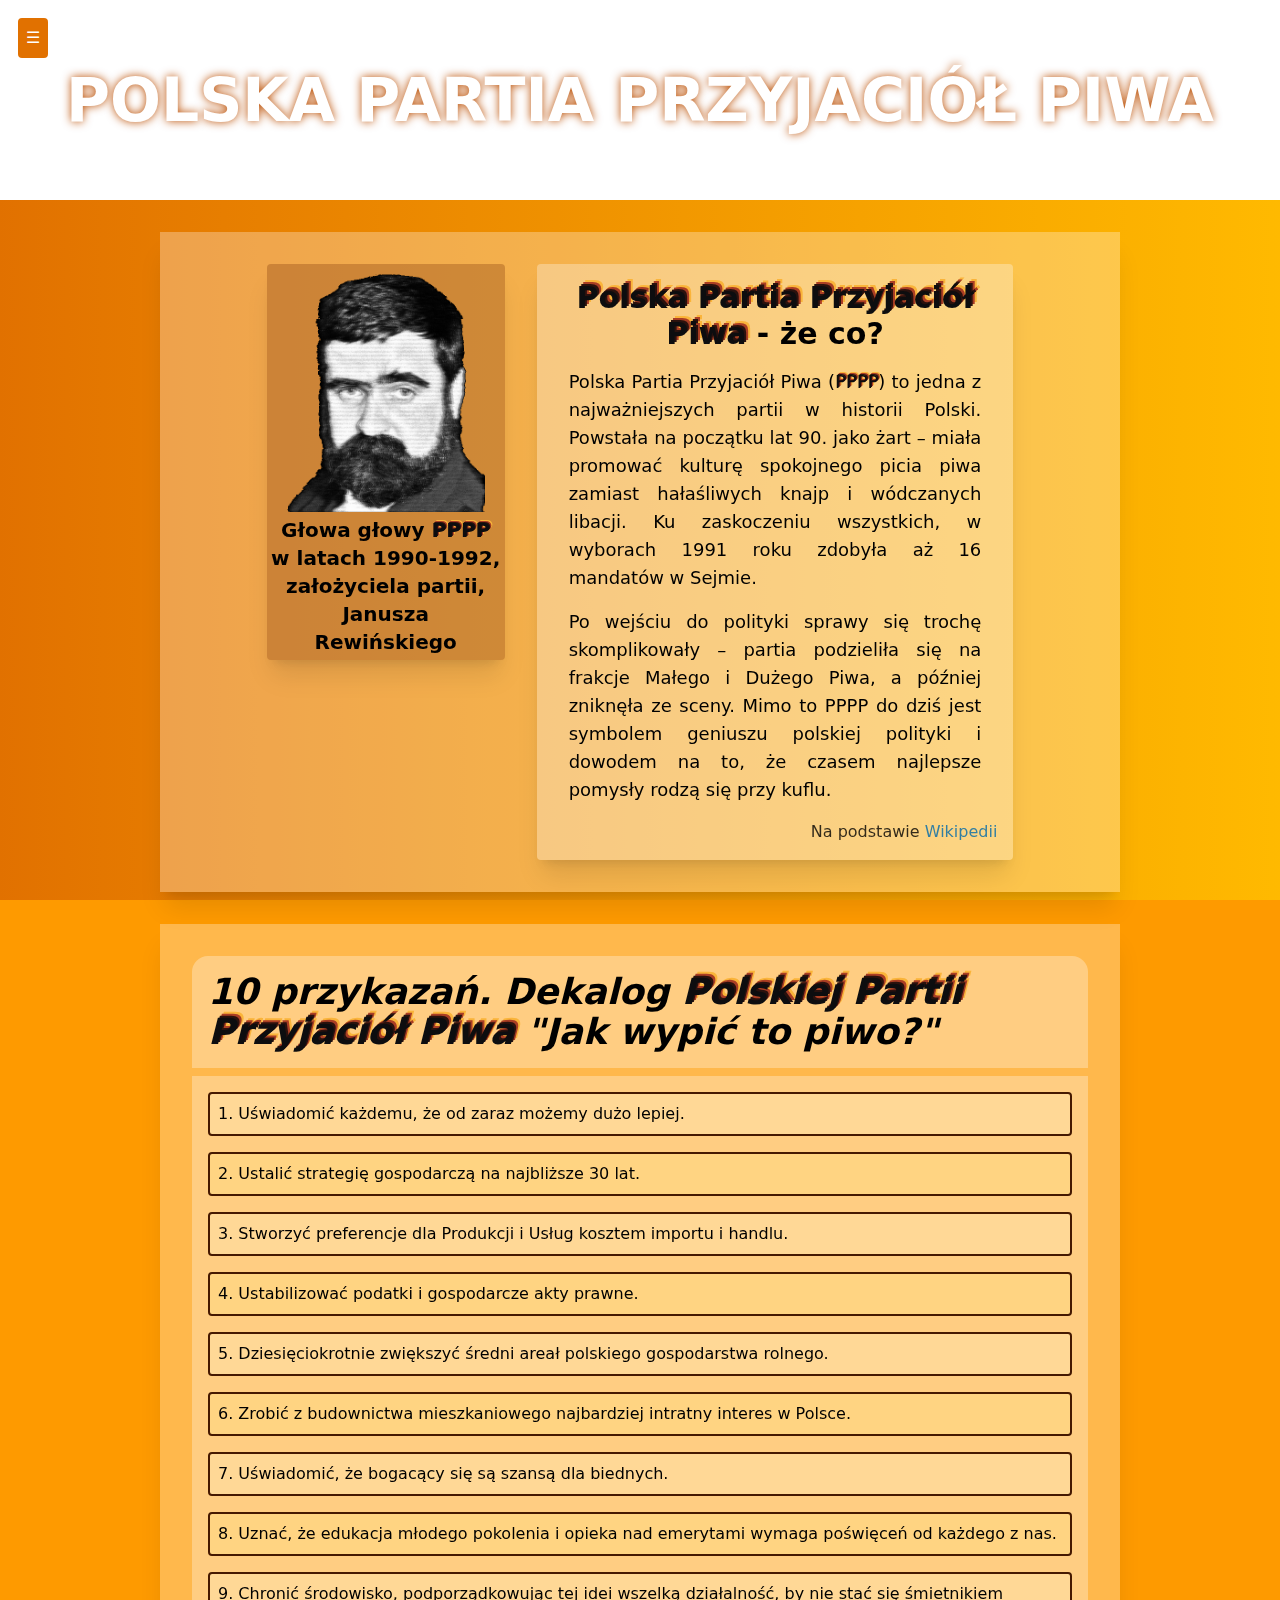
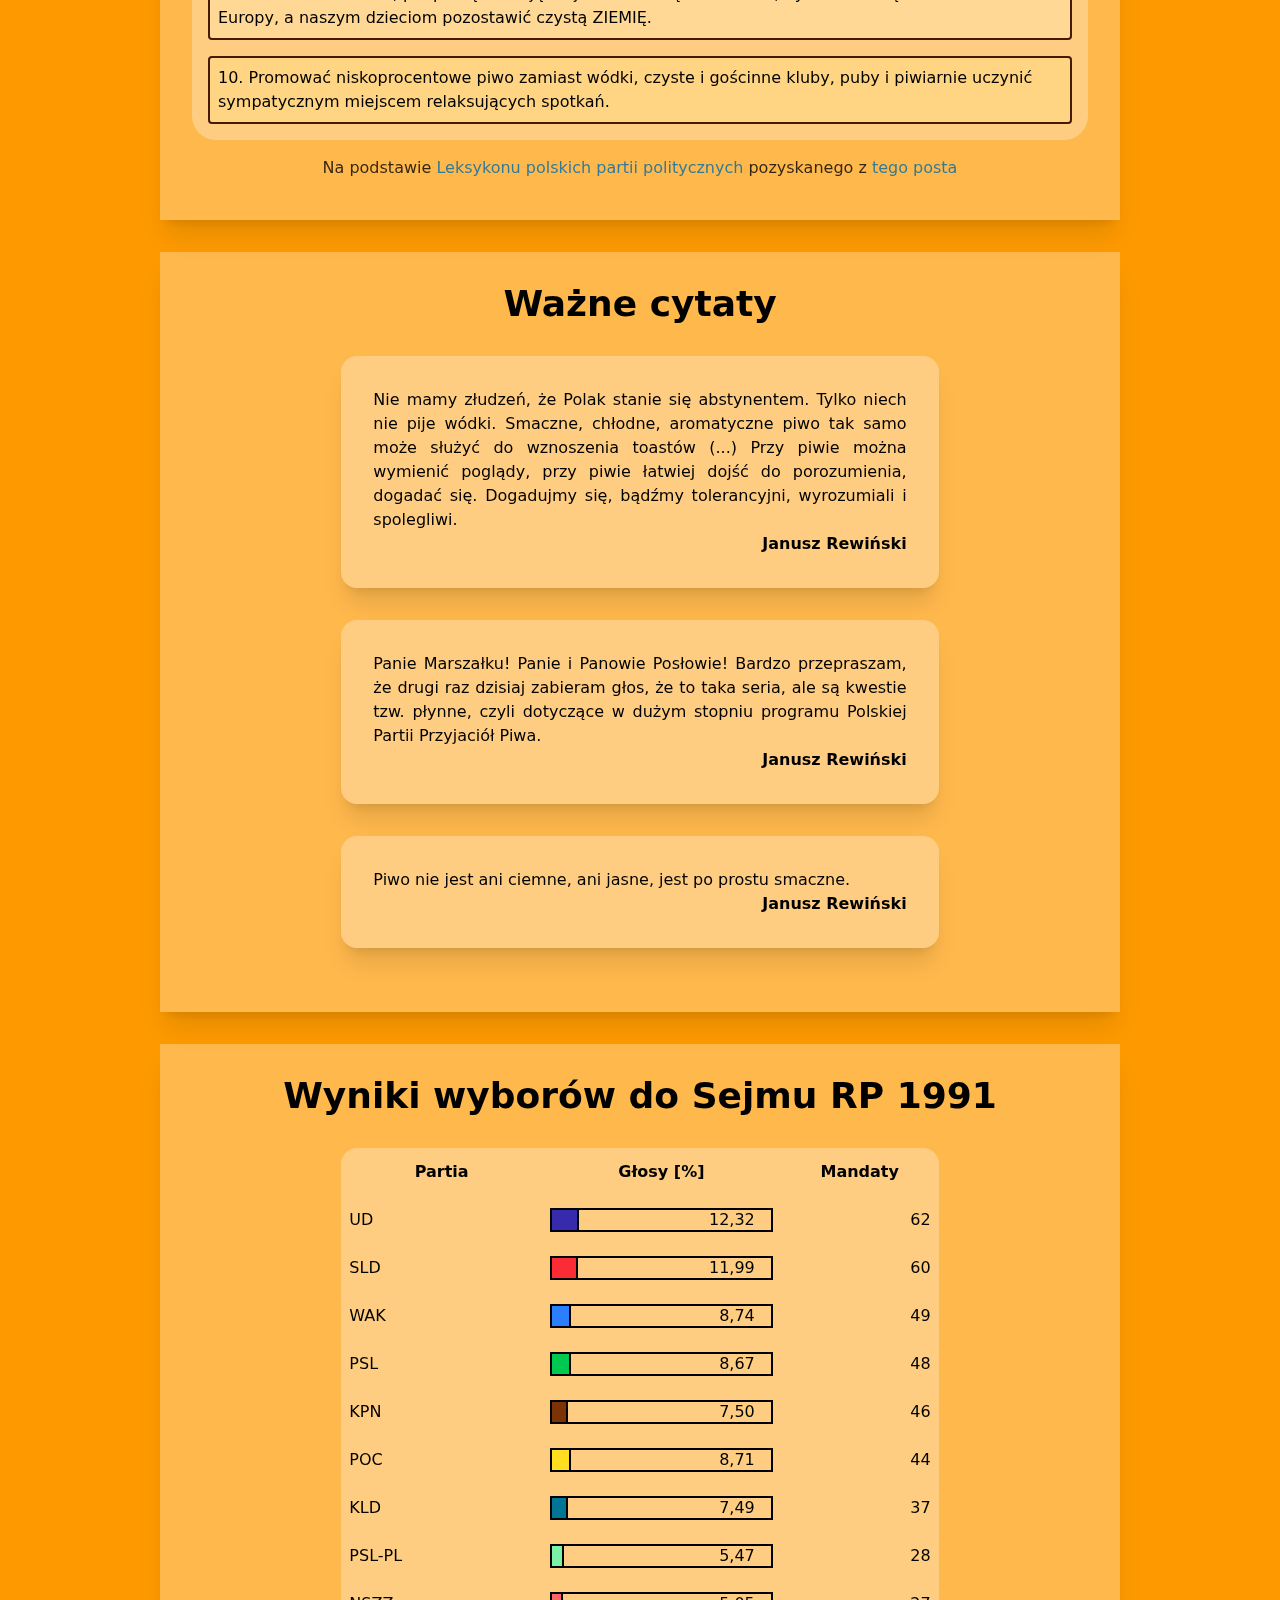
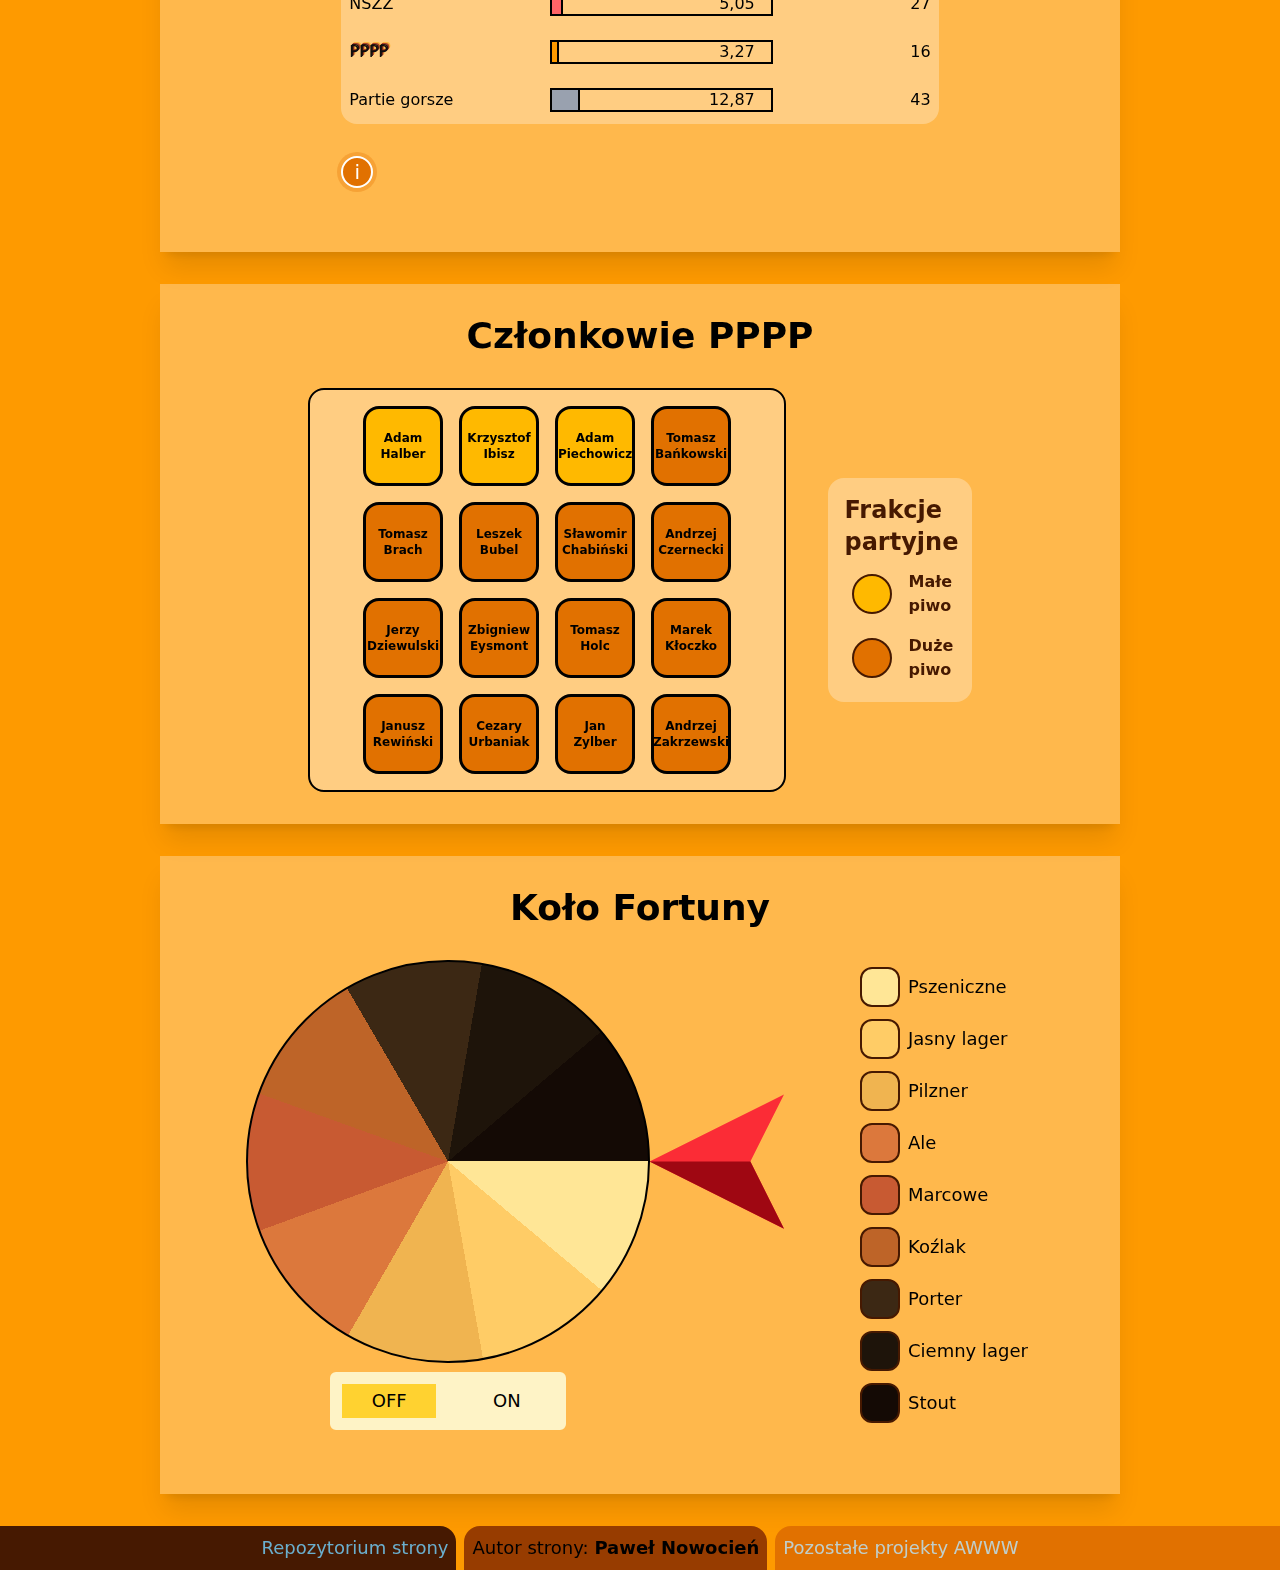
==== commit a40d756f: "Final touches" ====
--- a/index.html
+++ b/index.html
@@ -63,7 +63,7 @@
 
   <!-- Introduction -->
   <section id="wstep" class="bg-white/30 w-5/6 sm:w-3/4 mx-auto my-8 p-8 shadow-xl dark:shadow-none dark:bg-navy dark:inset-ring-sky-300 dark:inset-ring-2">
-    <div class="flex flex-col md:flex-row justify-between mx-auto w-5/6 gap-8">
+    <div class="flex flex-col md:flex-row justify-between mx-auto w-full sm:w-5/6 gap-8">
 
       <div class="flex flex-col items-center w-full md:w-1/3 h-full min-h-92 shadow-xl dark:shadow-none bg-amber-900/30 rounded dark:bg-black dark:inset-ring-sky-300 dark:inset-ring-1 dark:text-sky-300">
         <a href="https://pl.wikipedia.org/wiki/Janusz_Rewi%C5%84ski" target="_blank" class="w-5/6 relative group block">
@@ -88,9 +88,9 @@
 
 
   <!-- Commandments -->
-  <section id="przykazania" class="bg-white/30 w-5/6 sm:w-3/4 mx-auto my-8 p-8 shadow-xl dark:shadow-none space-y-2 dark:bg-navy dark:inset-ring-sky-300 dark:inset-ring-2">
-    <h1 class="bg-white/30 text-xl md:text-3xl xl:text-4xl font-bold italic p-4 rounded-t-2xl dark:rounded-none dark:bg-transparent dark:text-hollow">10 przykazań. Dekalog <span class="text-special-md">Polskiej Partii Przyjaciół Piwa</span> "Jak wypić to piwo?"</h1>
-    <ul class="bg-white/30 list-decimal p-4 list-inside space-y-4 rounded-b-3xl text-sm md:text-base dark:border-t-1 dark:border-dotted dark:border-sky-300 dark:bg-transparent">
+  <section id="przykazania" class="bg-white/30 w-5/6 sm:w-3/4 mx-auto my-8 p-8 shadow-xl dark:shadow-none space-y-2 dark:bg-navy dark:inset-ring-sky-300 dark:inset-ring-2 flex flex-col items-center">
+    <h1 class="bg-white/30 w-full text-xl md:text-3xl xl:text-4xl font-bold italic p-4 rounded-t-2xl dark:rounded-none dark:bg-transparent dark:text-hollow">10 przykazań. Dekalog <span class="text-special-md">Polskiej Partii Przyjaciół Piwa</span> "Jak wypić to piwo?"</h1>
+    <ul class="bg-white/30 w-full list-decimal p-4 list-inside space-y-4 rounded-b-3xl text-sm md:text-base dark:border-t-1 dark:border-dotted dark:border-sky-300 dark:bg-transparent">
       <li class="bg-amber-100/30 p-2 rounded border-2 border-amber-950 hover:bg-amber-300/50 dark:bg-transparent dark:hover:bg-transparent dark:hover:border-sky-200 dark:border-sky-300 dark:hover:neon-sm">Uświadomić każdemu, że od zaraz możemy dużo lepiej.</li>
       <li class="bg-amber-200/30 p-2 rounded border-2 border-amber-950 hover:bg-amber-400/50 dark:bg-transparent dark:hover:bg-transparent dark:hover:border-sky-200 dark:border-sky-300 dark:hover:neon-sm">Ustalić strategię gospodarczą na najbliższe 30 lat.</li>
       <li class="bg-amber-100/30 p-2 rounded border-2 border-amber-950 hover:bg-amber-300/50 dark:bg-transparent dark:hover:bg-transparent dark:hover:border-sky-200 dark:border-sky-300 dark:hover:neon-sm">Stworzyć preferencje dla Produkcji i Usług kosztem importu i handlu.</li>
@@ -297,17 +297,17 @@
         <label for="toggle-10" class="select-none w-1/6 md:w-1/11 h-10 absolute bottom-0              left-7/12 md:left-9/11  inset-ring-1 hover:inset-ring-2 peer-not-checked/toggle10:font-light bg-amber-400 dark:bg-black cursor-pointer flex items-center justify-center  peer-checked/toggle10:bg-amber-600 dark:peer-checked/toggle10:bg-black dark:peer-not-checked/toggle10:text-sky-500  dark:peer-not-checked/toggle10:inset-ring-0"><p class="text-center">PPPP</p></label>
         <label for="toggle-11" class="select-none w-1/6 md:w-1/11 h-10 absolute bottom-0              left-9/12 md:left-10/11 inset-ring-1 hover:inset-ring-2 peer-not-checked/toggle11:font-light bg-amber-400 dark:bg-black cursor-pointer flex items-center justify-center  peer-checked/toggle11:bg-amber-600 dark:peer-checked/toggle11:bg-black dark:peer-not-checked/toggle11:text-sky-500  dark:peer-not-checked/toggle11:inset-ring-0"><p class="text-center">Inne</p></label>
         
-        <div class="w-0 h-full bg-indigo-800 peer-checked/toggle1:w-1232/1  dark:bg-indigo-950 inset-ring-1"></div>
-        <div class="w-0 h-full bg-red-500    peer-checked/toggle2:w-1199/1  dark:bg-red-950    inset-ring-1"></div>
-        <div class="w-0 h-full bg-blue-500   peer-checked/toggle3:w-874/1   dark:bg-blue-950   inset-ring-1"></div>
-        <div class="w-0 h-full bg-green-500  peer-checked/toggle4:w-867/1   dark:bg-green-950  inset-ring-1"></div>
-        <div class="w-0 h-full bg-amber-900  peer-checked/toggle5:w-750/1   dark:bg-amber-950  inset-ring-1"></div>
-        <div class="w-0 h-full bg-yellow-300 peer-checked/toggle6:w-871/1   dark:bg-yellow-800 inset-ring-1"></div>
-        <div class="w-0 h-full bg-cyan-700   peer-checked/toggle7:w-749/1   dark:bg-cyan-950   inset-ring-1"></div>
-        <div class="w-0 h-full bg-green-300  peer-checked/toggle8:w-547/1   dark:bg-lime-900   inset-ring-1"></div>
-        <div class="w-0 h-full bg-red-400    peer-checked/toggle9:w-505/1   dark:bg-pink-900   inset-ring-1"></div>
-        <div class="w-0 h-full bg-amber-500  peer-checked/toggle10:w-327/1  dark:bg-amber-800  inset-ring-1"></div>
-        <div class="w-0 h-full bg-gray-400   peer-checked/toggle11:w-1287/1 dark:bg-gray-800   inset-ring-1"></div>
+        <div class="w-1232/1 h-full bg-indigo-800 hidden peer-checked/toggle1:block  dark:bg-indigo-950 inset-ring-1"></div>
+        <div class="w-1199/1 h-full bg-red-500    hidden peer-checked/toggle2:block  dark:bg-red-950    inset-ring-1"></div>
+        <div class="w-874/1  h-full bg-blue-500   hidden peer-checked/toggle3:block  dark:bg-blue-950   inset-ring-1"></div>
+        <div class="w-867/1  h-full bg-green-500  hidden peer-checked/toggle4:block  dark:bg-green-950  inset-ring-1"></div>
+        <div class="w-750/1  h-full bg-amber-900  hidden peer-checked/toggle5:block  dark:bg-amber-950  inset-ring-1"></div>
+        <div class="w-871/1  h-full bg-yellow-300 hidden peer-checked/toggle6:block  dark:bg-yellow-800 inset-ring-1"></div>
+        <div class="w-749/1  h-full bg-cyan-700   hidden peer-checked/toggle7:block  dark:bg-cyan-950   inset-ring-1"></div>
+        <div class="w-547/1  h-full bg-green-300  hidden peer-checked/toggle8:block  dark:bg-lime-900   inset-ring-1"></div>
+        <div class="w-505/1  h-full bg-red-400    hidden peer-checked/toggle9:block  dark:bg-pink-900   inset-ring-1"></div>
+        <div class="w-327/1  h-full bg-amber-500  hidden peer-checked/toggle10:block dark:bg-amber-800  inset-ring-1"></div>
+        <div class="w-1287/1 h-full bg-gray-400   hidden peer-checked/toggle11:block dark:bg-gray-800   inset-ring-1"></div>
       </div>
     </div>
   </section>
--- a/css/output.css
+++ b/css/output.css
@@ -1,2 +1,2 @@
 /*! tailwindcss v4.0.14 | MIT License | https://tailwindcss.com */
-.area{z-index:-1;width:100vw;height:100vh;position:fixed;top:0;left:0}@layer utilites{.circles{width:100%;height:100%;position:absolute;top:0;left:0;overflow:hidden}.circle{background:radial-gradient(circle,#ffffff0d,#ffffff4d);border-radius:50%;list-style:none;animation:25s linear infinite animate;display:block;position:absolute;bottom:-25vh}.circle1{width:5vh;height:5vh;animation-duration:5s;animation-delay:8s;left:5%}.circle2{width:20vh;height:20vh;animation-duration:15s;animation-delay:4s;left:55%}.circle3{width:15vh;height:15vh;animation-duration:13s;animation-delay:3s;left:10%}.circle4{width:2vh;height:2vh;animation-duration:4s;animation-delay:4s;left:16%}.circle5{width:6vh;height:6vh;animation-duration:7s;animation-delay:3s;left:26%}.circle6{width:8vh;height:8vh;animation-duration:9s;animation-delay:0s;left:35%}.circle7{width:16vh;height:16vh;animation-duration:15s;animation-delay:6s;left:43%}.circle8{width:13vh;height:13vh;animation-duration:13s;animation-delay:7s;left:62%}.circle9{width:20vh;height:20vh;animation-duration:21s;animation-delay:2s;left:79%}.circle10{width:6vh;height:6vh;animation-duration:5s;animation-delay:0s;left:91%}}@keyframes animate{0%{opacity:1;transform:translateY(0)}to{opacity:.2;transform:translateY(-120vh)}}@layer theme{:root,:host{--font-sans:ui-sans-serif,system-ui,sans-serif,"Apple Color Emoji","Segoe UI Emoji","Segoe UI Symbol","Noto Color Emoji";--font-mono:ui-monospace,SFMono-Regular,Menlo,Monaco,Consolas,"Liberation Mono","Courier New",monospace;--color-red-400:oklch(.704 .191 22.216);--color-red-500:oklch(.637 .237 25.331);--color-red-800:oklch(.444 .177 26.899);--color-red-900:oklch(.396 .141 25.723);--color-red-950:oklch(.258 .092 26.042);--color-amber-100:oklch(.962 .059 95.617);--color-amber-200:oklch(.924 .12 95.746);--color-amber-300:oklch(.879 .169 91.605);--color-amber-400:oklch(.828 .189 84.429);--color-amber-500:oklch(.769 .188 70.08);--color-amber-600:oklch(.666 .179 58.318);--color-amber-700:oklch(.555 .163 48.998);--color-amber-800:oklch(.473 .137 46.201);--color-amber-900:oklch(.414 .112 45.904);--color-amber-950:oklch(.279 .077 45.635);--color-yellow-300:oklch(.905 .182 98.111);--color-yellow-800:oklch(.476 .114 61.907);--color-lime-900:oklch(.405 .101 131.063);--color-green-300:oklch(.871 .15 154.449);--color-green-500:oklch(.723 .219 149.579);--color-green-950:oklch(.266 .065 152.934);--color-cyan-700:oklch(.52 .105 223.128);--color-cyan-950:oklch(.302 .056 229.695);--color-sky-200:oklch(.901 .058 230.902);--color-sky-300:oklch(.828 .111 230.318);--color-sky-500:oklch(.685 .169 237.323);--color-sky-700:oklch(.5 .134 242.749);--color-blue-500:oklch(.623 .214 259.815);--color-blue-950:oklch(.282 .091 267.935);--color-indigo-800:oklch(.398 .195 277.366);--color-indigo-950:oklch(.257 .09 281.288);--color-pink-900:oklch(.408 .153 2.432);--color-gray-400:oklch(.707 .022 261.325);--color-gray-800:oklch(.278 .033 256.848);--color-black:#000;--color-white:#fff;--spacing:.25rem;--text-xs:.75rem;--text-xs--line-height:calc(1/.75);--text-sm:.875rem;--text-sm--line-height:calc(1.25/.875);--text-base:1rem;--text-base--line-height:calc(1.5/1);--text-lg:1.125rem;--text-lg--line-height:calc(1.75/1.125);--text-xl:1.25rem;--text-xl--line-height:calc(1.75/1.25);--text-2xl:1.5rem;--text-2xl--line-height:calc(2/1.5);--text-3xl:1.875rem;--text-3xl--line-height:calc(2.25/1.875);--text-4xl:2.25rem;--text-4xl--line-height:calc(2.5/2.25);--text-6xl:3.75rem;--text-6xl--line-height:1;--font-weight-extralight:200;--font-weight-light:300;--font-weight-normal:400;--font-weight-semibold:600;--font-weight-bold:700;--font-weight-extrabold:800;--radius-sm:.25rem;--radius-md:.375rem;--radius-lg:.5rem;--radius-xl:.75rem;--radius-2xl:1rem;--radius-3xl:1.5rem;--animate-ping:ping 1s cubic-bezier(0,0,.2,1)infinite;--default-transition-duration:.15s;--default-transition-timing-function:cubic-bezier(.4,0,.2,1);--default-font-family:var(--font-sans);--default-font-feature-settings:var(--font-sans--font-feature-settings);--default-font-variation-settings:var(--font-sans--font-variation-settings);--default-mono-font-family:var(--font-mono);--default-mono-font-feature-settings:var(--font-mono--font-feature-settings);--default-mono-font-variation-settings:var(--font-mono--font-variation-settings);--color-navy:#00060a;--color-dark-green:#070f07;--color-dirty-red:#200a0a;--color-neon-blue:#00b7ff;--color-weizen:#ffe696;--color-pale-lager:#fc6;--color-pilsner:#f0b450;--color-ale:#dc783c;--color-marzen:#c85a32;--color-bock:#be6428;--color-porter:#3c2814;--color-dark-lager:#1e140a;--color-stout:#140a05;--color-weizen-dark:#8f7c39;--color-pale-lager-dark:#946217;--color-pilsner-dark:#744a13;--color-ale-dark:#6d361a;--color-marzen-dark:#520e05;--color-bock-dark:#632908;--color-porter-dark:#141311;--color-dark-lager-dark:#220f02;--color-stout-dark:#0f0601}}@layer base{*,:after,:before,::backdrop{box-sizing:border-box;border:0 solid;margin:0;padding:0}::file-selector-button{box-sizing:border-box;border:0 solid;margin:0;padding:0}html,:host{-webkit-text-size-adjust:100%;tab-size:4;line-height:1.5;font-family:var(--default-font-family,ui-sans-serif,system-ui,sans-serif,"Apple Color Emoji","Segoe UI Emoji","Segoe UI Symbol","Noto Color Emoji");font-feature-settings:var(--default-font-feature-settings,normal);font-variation-settings:var(--default-font-variation-settings,normal);-webkit-tap-highlight-color:transparent}body{line-height:inherit}hr{height:0;color:inherit;border-top-width:1px}abbr:where([title]){-webkit-text-decoration:underline dotted;text-decoration:underline dotted}h1,h2,h3,h4,h5,h6{font-size:inherit;font-weight:inherit}a{color:inherit;-webkit-text-decoration:inherit;-webkit-text-decoration:inherit;-webkit-text-decoration:inherit;text-decoration:inherit}b,strong{font-weight:bolder}code,kbd,samp,pre{font-family:var(--default-mono-font-family,ui-monospace,SFMono-Regular,Menlo,Monaco,Consolas,"Liberation Mono","Courier New",monospace);font-feature-settings:var(--default-mono-font-feature-settings,normal);font-variation-settings:var(--default-mono-font-variation-settings,normal);font-size:1em}small{font-size:80%}sub,sup{vertical-align:baseline;font-size:75%;line-height:0;position:relative}sub{bottom:-.25em}sup{top:-.5em}table{text-indent:0;border-color:inherit;border-collapse:collapse}:-moz-focusring{outline:auto}progress{vertical-align:baseline}summary{display:list-item}ol,ul,menu{list-style:none}img,svg,video,canvas,audio,iframe,embed,object{vertical-align:middle;display:block}img,video{max-width:100%;height:auto}button,input,select,optgroup,textarea{font:inherit;font-feature-settings:inherit;font-variation-settings:inherit;letter-spacing:inherit;color:inherit;opacity:1;background-color:#0000;border-radius:0}::file-selector-button{font:inherit;font-feature-settings:inherit;font-variation-settings:inherit;letter-spacing:inherit;color:inherit;opacity:1;background-color:#0000;border-radius:0}:where(select:is([multiple],[size])) optgroup{font-weight:bolder}:where(select:is([multiple],[size])) optgroup option{padding-inline-start:20px}::file-selector-button{margin-inline-end:4px}::placeholder{opacity:1;color:color-mix(in oklab,currentColor 50%,transparent)}textarea{resize:vertical}::-webkit-search-decoration{-webkit-appearance:none}::-webkit-date-and-time-value{min-height:1lh;text-align:inherit}::-webkit-datetime-edit{display:inline-flex}::-webkit-datetime-edit-fields-wrapper{padding:0}::-webkit-datetime-edit{padding-block:0}::-webkit-datetime-edit-year-field{padding-block:0}::-webkit-datetime-edit-month-field{padding-block:0}::-webkit-datetime-edit-day-field{padding-block:0}::-webkit-datetime-edit-hour-field{padding-block:0}::-webkit-datetime-edit-minute-field{padding-block:0}::-webkit-datetime-edit-second-field{padding-block:0}::-webkit-datetime-edit-millisecond-field{padding-block:0}::-webkit-datetime-edit-meridiem-field{padding-block:0}:-moz-ui-invalid{box-shadow:none}button,input:where([type=button],[type=reset],[type=submit]){appearance:button}::file-selector-button{appearance:button}::-webkit-inner-spin-button{height:auto}::-webkit-outer-spin-button{height:auto}[hidden]:where(:not([hidden=until-found])){display:none!important}@media (prefers-color-scheme:dark){::selection{background-color:var(--color-neon-blue);color:var(--color-navy)}}}@layer components;@layer utilities{.absolute{position:absolute}.fixed{position:fixed}.relative{position:relative}.inset-0{inset:calc(var(--spacing)*0)}.inset-y-0{inset-block:calc(var(--spacing)*0)}.top-4{top:calc(var(--spacing)*4)}.right-5\/8{right:62.5%}.right-13\/32{right:40.625%}.bottom-0{bottom:calc(var(--spacing)*0)}.bottom-10{bottom:calc(var(--spacing)*10)}.bottom-full{bottom:100%}.left-0{left:calc(var(--spacing)*0)}.left-1\/2{left:50%}.left-1\/6{left:16.6667%}.left-1\/12{left:8.33333%}.left-2\/6{left:33.3333%}.left-3\/6{left:50%}.left-3\/8{left:37.5%}.left-3\/12{left:25%}.left-4{left:calc(var(--spacing)*4)}.left-4\/6{left:66.6667%}.left-5\/6{left:83.3333%}.left-5\/12{left:41.6667%}.left-7\/12{left:58.3333%}.left-9\/12{left:75%}.z-10{z-index:10}.z-30{z-index:30}.mx-2{margin-inline:calc(var(--spacing)*2)}.mx-4{margin-inline:calc(var(--spacing)*4)}.mx-auto{margin-inline:auto}.my-2{margin-block:calc(var(--spacing)*2)}.my-8{margin-block:calc(var(--spacing)*8)}.my-15{margin-block:calc(var(--spacing)*15)}.mt-12{margin-top:calc(var(--spacing)*12)}.mb-2{margin-bottom:calc(var(--spacing)*2)}.block{display:block}.flex{display:flex}.hidden{display:none}.inline-block{display:inline-block}.inline-flex{display:inline-flex}.aspect-2\/1{aspect-ratio:2}.aspect-4\/1{aspect-ratio:4}.aspect-8\/7{aspect-ratio:8/7}.aspect-square{aspect-ratio:1}.h-1\/5{height:20%}.h-1\/8{height:12.5%}.h-6{height:calc(var(--spacing)*6)}.h-6\/7{height:85.7143%}.h-8{height:calc(var(--spacing)*8)}.h-10{height:calc(var(--spacing)*10)}.h-12{height:calc(var(--spacing)*12)}.h-14{height:calc(var(--spacing)*14)}.h-16{height:calc(var(--spacing)*16)}.h-45{height:calc(var(--spacing)*45)}.h-auto{height:auto}.h-full{height:100%}.h-max{height:max-content}.h-screen{height:100vh}.min-h-92{min-height:calc(var(--spacing)*92)}.w-0{width:calc(var(--spacing)*0)}.w-1\/4{width:25%}.w-1\/6{width:16.6667%}.w-3\/4{width:75%}.w-5\/6{width:83.3333%}.w-7{width:calc(var(--spacing)*7)}.w-8{width:calc(var(--spacing)*8)}.w-10{width:calc(var(--spacing)*10)}.w-30{width:calc(var(--spacing)*30)}.w-36{width:calc(var(--spacing)*36)}.w-327\/10000{width:3.27%}.w-505\/10000{width:5.05%}.w-547\/10000{width:5.47%}.w-749\/10000{width:7.49%}.w-750\/10000{width:7.5%}.w-867\/10000{width:8.67%}.w-871\/10000{width:8.71%}.w-874\/10000{width:8.74%}.w-1199\/10000{width:11.99%}.w-1232\/10000{width:12.32%}.w-1287\/10000{width:12.87%}.w-full{width:100%}.max-w-20{max-width:calc(var(--spacing)*20)}.flex-auto{flex:auto}.flex-none{flex:none}.table-auto{table-layout:auto}.-translate-x-1\/2{--tw-translate-x:calc(calc(1/2*100%)*-1);translate:var(--tw-translate-x)var(--tw-translate-y)}.-translate-x-full{--tw-translate-x:-100%;translate:var(--tw-translate-x)var(--tw-translate-y)}.transform{transform:var(--tw-rotate-x)var(--tw-rotate-y)var(--tw-rotate-z)var(--tw-skew-x)var(--tw-skew-y)}.animate-ping{animation:var(--animate-ping)}.cursor-pointer{cursor:pointer}.list-inside{list-style-position:inside}.list-decimal{list-style-type:decimal}.break-after-all{break-after:all}.flex-col{flex-direction:column}.flex-row{flex-direction:row}.flex-wrap{flex-wrap:wrap}.items-center{align-items:center}.items-start{align-items:flex-start}.justify-between{justify-content:space-between}.justify-center{justify-content:center}.justify-evenly{justify-content:space-evenly}.gap-2{gap:calc(var(--spacing)*2)}.gap-3{gap:calc(var(--spacing)*3)}.gap-4{gap:calc(var(--spacing)*4)}.gap-8{gap:calc(var(--spacing)*8)}:where(.space-y-2>:not(:last-child)){--tw-space-y-reverse:0;margin-block-start:calc(calc(var(--spacing)*2)*var(--tw-space-y-reverse));margin-block-end:calc(calc(var(--spacing)*2)*calc(1 - var(--tw-space-y-reverse)))}:where(.space-y-4>:not(:last-child)){--tw-space-y-reverse:0;margin-block-start:calc(calc(var(--spacing)*4)*var(--tw-space-y-reverse));margin-block-end:calc(calc(var(--spacing)*4)*calc(1 - var(--tw-space-y-reverse)))}:where(.space-y-8>:not(:last-child)){--tw-space-y-reverse:0;margin-block-start:calc(calc(var(--spacing)*8)*var(--tw-space-y-reverse));margin-block-end:calc(calc(var(--spacing)*8)*calc(1 - var(--tw-space-y-reverse)))}.gap-y-2{row-gap:calc(var(--spacing)*2)}.overflow-hidden{overflow:hidden}.rounded{border-radius:.25rem}.rounded-2xl{border-radius:var(--radius-2xl)}.rounded-full{border-radius:3.40282e38px}.rounded-lg{border-radius:var(--radius-lg)}.rounded-md{border-radius:var(--radius-md)}.rounded-xl{border-radius:var(--radius-xl)}.rounded-t-2xl{border-top-left-radius:var(--radius-2xl);border-top-right-radius:var(--radius-2xl)}.rounded-l-md{border-top-left-radius:var(--radius-md);border-bottom-left-radius:var(--radius-md)}.rounded-tl-2xl{border-top-left-radius:var(--radius-2xl)}.rounded-r-md{border-top-right-radius:var(--radius-md);border-bottom-right-radius:var(--radius-md)}.rounded-tr-2xl{border-top-right-radius:var(--radius-2xl)}.rounded-b-3xl{border-bottom-right-radius:var(--radius-3xl);border-bottom-left-radius:var(--radius-3xl)}.border-1{border-style:var(--tw-border-style);border-width:1px}.border-2{border-style:var(--tw-border-style);border-width:2px}.border-3{border-style:var(--tw-border-style);border-width:3px}.border-6{border-style:var(--tw-border-style);border-width:6px}.border-r-0{border-right-style:var(--tw-border-style);border-right-width:0}.border-r-2{border-right-style:var(--tw-border-style);border-right-width:2px}.border-l-0{border-left-style:var(--tw-border-style);border-left-width:0}.border-amber-100{border-color:var(--color-amber-100)}.border-amber-950{border-color:var(--color-amber-950)}.border-sky-300{border-color:var(--color-sky-300)}.border-transparent{border-color:#0000}.border-white{border-color:var(--color-white)}.bg-ale{background-color:var(--color-ale)}.bg-amber-100{background-color:var(--color-amber-100)}.bg-amber-100\/30{background-color:color-mix(in oklab,var(--color-amber-100)30%,transparent)}.bg-amber-200\/30{background-color:color-mix(in oklab,var(--color-amber-200)30%,transparent)}.bg-amber-400{background-color:var(--color-amber-400)}.bg-amber-500{background-color:var(--color-amber-500)}.bg-amber-600{background-color:var(--color-amber-600)}.bg-amber-600\/30{background-color:color-mix(in oklab,var(--color-amber-600)30%,transparent)}.bg-amber-800{background-color:var(--color-amber-800)}.bg-amber-900{background-color:var(--color-amber-900)}.bg-amber-900\/30{background-color:color-mix(in oklab,var(--color-amber-900)30%,transparent)}.bg-amber-950{background-color:var(--color-amber-950)}.bg-blue-500{background-color:var(--color-blue-500)}.bg-bock{background-color:var(--color-bock)}.bg-cyan-700{background-color:var(--color-cyan-700)}.bg-dark-lager{background-color:var(--color-dark-lager)}.bg-gray-400{background-color:var(--color-gray-400)}.bg-green-300{background-color:var(--color-green-300)}.bg-green-500{background-color:var(--color-green-500)}.bg-indigo-800{background-color:var(--color-indigo-800)}.bg-marzen{background-color:var(--color-marzen)}.bg-pale-lager{background-color:var(--color-pale-lager)}.bg-pilsner{background-color:var(--color-pilsner)}.bg-porter{background-color:var(--color-porter)}.bg-red-400{background-color:var(--color-red-400)}.bg-red-500{background-color:var(--color-red-500)}.bg-red-800{background-color:var(--color-red-800)}.bg-stout{background-color:var(--color-stout)}.bg-transparent{background-color:#0000}.bg-weizen{background-color:var(--color-weizen)}.bg-white{background-color:var(--color-white)}.bg-white\/30{background-color:color-mix(in oklab,var(--color-white)30%,transparent)}.bg-yellow-300{background-color:var(--color-yellow-300)}.bg-gradient-to-bl{--tw-gradient-position:to bottom left in oklab;background-image:linear-gradient(var(--tw-gradient-stops))}.bg-gradient-to-l{--tw-gradient-position:to left in oklab;background-image:linear-gradient(var(--tw-gradient-stops))}.from-amber-300{--tw-gradient-from:var(--color-amber-300);--tw-gradient-stops:var(--tw-gradient-via-stops,var(--tw-gradient-position),var(--tw-gradient-from)var(--tw-gradient-from-position),var(--tw-gradient-to)var(--tw-gradient-to-position))}.from-amber-400{--tw-gradient-from:var(--color-amber-400);--tw-gradient-stops:var(--tw-gradient-via-stops,var(--tw-gradient-position),var(--tw-gradient-from)var(--tw-gradient-from-position),var(--tw-gradient-to)var(--tw-gradient-to-position))}.from-navy{--tw-gradient-from:var(--color-navy);--tw-gradient-stops:var(--tw-gradient-via-stops,var(--tw-gradient-position),var(--tw-gradient-from)var(--tw-gradient-from-position),var(--tw-gradient-to)var(--tw-gradient-to-position))}.to-amber-600{--tw-gradient-to:var(--color-amber-600);--tw-gradient-stops:var(--tw-gradient-via-stops,var(--tw-gradient-position),var(--tw-gradient-from)var(--tw-gradient-from-position),var(--tw-gradient-to)var(--tw-gradient-to-position))}.to-amber-700{--tw-gradient-to:var(--color-amber-700);--tw-gradient-stops:var(--tw-gradient-via-stops,var(--tw-gradient-position),var(--tw-gradient-from)var(--tw-gradient-from-position),var(--tw-gradient-to)var(--tw-gradient-to-position))}.to-black{--tw-gradient-to:var(--color-black);--tw-gradient-stops:var(--tw-gradient-via-stops,var(--tw-gradient-position),var(--tw-gradient-from)var(--tw-gradient-from-position),var(--tw-gradient-to)var(--tw-gradient-to-position))}.p-1{padding:calc(var(--spacing)*1)}.p-2{padding:calc(var(--spacing)*2)}.p-4{padding:calc(var(--spacing)*4)}.p-8{padding:calc(var(--spacing)*8)}.px-2{padding-inline:calc(var(--spacing)*2)}.py-3{padding-block:calc(var(--spacing)*3)}.pr-4{padding-right:calc(var(--spacing)*4)}.text-center{text-align:center}.text-justify{text-align:justify}.text-left{text-align:left}.text-right{text-align:right}.align-middle{vertical-align:middle}.text-4xl{font-size:var(--text-4xl);line-height:var(--tw-leading,var(--text-4xl--line-height))}.text-lg{font-size:var(--text-lg);line-height:var(--tw-leading,var(--text-lg--line-height))}.text-sm{font-size:var(--text-sm);line-height:var(--tw-leading,var(--text-sm--line-height))}.text-xl{font-size:var(--text-xl);line-height:var(--tw-leading,var(--text-xl--line-height))}.text-xs{font-size:var(--text-xs);line-height:var(--tw-leading,var(--text-xs--line-height))}.text-\[6px\]{font-size:6px}.text-\[10px\]{font-size:10px}.leading-15{--tw-leading:calc(var(--spacing)*15);line-height:calc(var(--spacing)*15)}.font-bold{--tw-font-weight:var(--font-weight-bold);font-weight:var(--font-weight-bold)}.font-semibold{--tw-font-weight:var(--font-weight-semibold);font-weight:var(--font-weight-semibold)}.text-nowrap{text-wrap:nowrap}.text-wrap{text-wrap:wrap}.text-amber-950{color:var(--color-amber-950)}.text-black\/80{color:color-mix(in oklab,var(--color-black)80%,transparent)}.text-sky-200\/80{color:color-mix(in oklab,var(--color-sky-200)80%,transparent)}.text-sky-300\/80{color:color-mix(in oklab,var(--color-sky-300)80%,transparent)}.text-sky-700\/80{color:color-mix(in oklab,var(--color-sky-700)80%,transparent)}.text-transparent{color:#0000}.text-white{color:var(--color-white)}.uppercase{text-transform:uppercase}.italic{font-style:italic}.opacity-0{opacity:0}.shadow-xl{--tw-shadow:0 20px 25px -5px var(--tw-shadow-color,#0000001a),0 8px 10px -6px var(--tw-shadow-color,#0000001a);box-shadow:var(--tw-inset-shadow),var(--tw-inset-ring-shadow),var(--tw-ring-offset-shadow),var(--tw-ring-shadow),var(--tw-shadow)}.inset-ring-1{--tw-inset-ring-shadow:inset 0 0 0 1px var(--tw-inset-ring-color,currentColor);box-shadow:var(--tw-inset-shadow),var(--tw-inset-ring-shadow),var(--tw-ring-offset-shadow),var(--tw-ring-shadow),var(--tw-shadow)}.transition{transition-property:color,background-color,border-color,outline-color,text-decoration-color,fill,stroke,--tw-gradient-from,--tw-gradient-via,--tw-gradient-to,opacity,box-shadow,transform,translate,scale,rotate,filter,-webkit-backdrop-filter,backdrop-filter;transition-timing-function:var(--tw-ease,var(--default-transition-timing-function));transition-duration:var(--tw-duration,var(--default-transition-duration))}.transition-opacity{transition-property:opacity;transition-timing-function:var(--tw-ease,var(--default-transition-timing-function));transition-duration:var(--tw-duration,var(--default-transition-duration))}.transition-transform{transition-property:transform,translate,scale,rotate;transition-timing-function:var(--tw-ease,var(--default-transition-timing-function));transition-duration:var(--tw-duration,var(--default-transition-duration))}.select-none{-webkit-user-select:none;user-select:none}@media (hover:hover){.group-hover\:text-black:is(:where(.group):hover *){color:var(--color-black)}.group-hover\:opacity-0:is(:where(.group):hover *){opacity:0}.group-hover\:opacity-100:is(:where(.group):hover *){opacity:1}}.peer-not-checked\/toggle1\:font-light:is(:where(.peer\/toggle1):not(:checked)~*),.peer-not-checked\/toggle10\:font-light:is(:where(.peer\/toggle10):not(:checked)~*),.peer-not-checked\/toggle11\:font-light:is(:where(.peer\/toggle11):not(:checked)~*),.peer-not-checked\/toggle2\:font-light:is(:where(.peer\/toggle2):not(:checked)~*),.peer-not-checked\/toggle3\:font-light:is(:where(.peer\/toggle3):not(:checked)~*),.peer-not-checked\/toggle4\:font-light:is(:where(.peer\/toggle4):not(:checked)~*),.peer-not-checked\/toggle5\:font-light:is(:where(.peer\/toggle5):not(:checked)~*),.peer-not-checked\/toggle6\:font-light:is(:where(.peer\/toggle6):not(:checked)~*),.peer-not-checked\/toggle7\:font-light:is(:where(.peer\/toggle7):not(:checked)~*),.peer-not-checked\/toggle8\:font-light:is(:where(.peer\/toggle8):not(:checked)~*),.peer-not-checked\/toggle9\:font-light:is(:where(.peer\/toggle9):not(:checked)~*){--tw-font-weight:var(--font-weight-light);font-weight:var(--font-weight-light)}.peer-checked\:hidden:is(:where(.peer):checked~*){display:none}.peer-checked\:translate-x-0:is(:where(.peer):checked~*){--tw-translate-x:calc(var(--spacing)*0);translate:var(--tw-translate-x)var(--tw-translate-y)}.peer-checked\:border-amber-800:is(:where(.peer):checked~*){border-color:var(--color-amber-800)}.peer-checked\:bg-amber-100:is(:where(.peer):checked~*){background-color:var(--color-amber-100)}.peer-checked\:bg-amber-300:is(:where(.peer):checked~*){background-color:var(--color-amber-300)}.peer-checked\:bg-amber-800:is(:where(.peer):checked~*){background-color:var(--color-amber-800)}.peer-checked\/toggle1\:w-1232\/1:is(:where(.peer\/toggle1):checked~*){width:123200%}.peer-checked\/toggle1\:bg-amber-600:is(:where(.peer\/toggle1):checked~*){background-color:var(--color-amber-600)}.peer-checked\/toggle10\:w-327\/1:is(:where(.peer\/toggle10):checked~*){width:32700%}.peer-checked\/toggle10\:bg-amber-600:is(:where(.peer\/toggle10):checked~*){background-color:var(--color-amber-600)}.peer-checked\/toggle11\:w-1287\/1:is(:where(.peer\/toggle11):checked~*){width:128700%}.peer-checked\/toggle11\:bg-amber-600:is(:where(.peer\/toggle11):checked~*){background-color:var(--color-amber-600)}.peer-checked\/toggle2\:w-1199\/1:is(:where(.peer\/toggle2):checked~*){width:119900%}.peer-checked\/toggle2\:bg-amber-600:is(:where(.peer\/toggle2):checked~*){background-color:var(--color-amber-600)}.peer-checked\/toggle3\:w-874\/1:is(:where(.peer\/toggle3):checked~*){width:87400%}.peer-checked\/toggle3\:bg-amber-600:is(:where(.peer\/toggle3):checked~*){background-color:var(--color-amber-600)}.peer-checked\/toggle4\:w-867\/1:is(:where(.peer\/toggle4):checked~*){width:86700%}.peer-checked\/toggle4\:bg-amber-600:is(:where(.peer\/toggle4):checked~*){background-color:var(--color-amber-600)}.peer-checked\/toggle5\:w-750\/1:is(:where(.peer\/toggle5):checked~*){width:75000%}.peer-checked\/toggle5\:bg-amber-600:is(:where(.peer\/toggle5):checked~*){background-color:var(--color-amber-600)}.peer-checked\/toggle6\:w-871\/1:is(:where(.peer\/toggle6):checked~*){width:87100%}.peer-checked\/toggle6\:bg-amber-600:is(:where(.peer\/toggle6):checked~*){background-color:var(--color-amber-600)}.peer-checked\/toggle7\:w-749\/1:is(:where(.peer\/toggle7):checked~*){width:74900%}.peer-checked\/toggle7\:bg-amber-600:is(:where(.peer\/toggle7):checked~*){background-color:var(--color-amber-600)}.peer-checked\/toggle8\:w-547\/1:is(:where(.peer\/toggle8):checked~*){width:54700%}.peer-checked\/toggle8\:bg-amber-600:is(:where(.peer\/toggle8):checked~*){background-color:var(--color-amber-600)}.peer-checked\/toggle9\:w-505\/1:is(:where(.peer\/toggle9):checked~*){width:50500%}.peer-checked\/toggle9\:bg-amber-600:is(:where(.peer\/toggle9):checked~*){background-color:var(--color-amber-600)}@media (hover:hover){.hover\:bg-amber-300\/50:hover{background-color:color-mix(in oklab,var(--color-amber-300)50%,transparent)}.hover\:bg-amber-400\/50:hover{background-color:color-mix(in oklab,var(--color-amber-400)50%,transparent)}.hover\:bg-amber-500:hover{background-color:var(--color-amber-500)}.hover\:bg-amber-700:hover{background-color:var(--color-amber-700)}.hover\:bg-amber-800\/10:hover{background-color:color-mix(in oklab,var(--color-amber-800)10%,transparent)}.hover\:font-bold:hover{--tw-font-weight:var(--font-weight-bold);font-weight:var(--font-weight-bold)}.hover\:font-extrabold:hover{--tw-font-weight:var(--font-weight-extrabold);font-weight:var(--font-weight-extrabold)}.hover\:underline:hover{text-decoration-line:underline}.hover\:inset-ring-2:hover{--tw-inset-ring-shadow:inset 0 0 0 2px var(--tw-inset-ring-color,currentColor);box-shadow:var(--tw-inset-shadow),var(--tw-inset-ring-shadow),var(--tw-ring-offset-shadow),var(--tw-ring-shadow),var(--tw-shadow)}.peer-checked\:hover\:bg-amber-700:is(:where(.peer):checked~*):hover{background-color:var(--color-amber-700)}}@media (width>=40rem){.sm\:left-1\/12{left:8.33333%}.sm\:h-auto{height:auto}.sm\:w-3\/4{width:75%}.sm\:w-5\/6{width:83.3333%}.sm\:w-44{width:calc(var(--spacing)*44)}.sm\:border-10{border-style:var(--tw-border-style);border-width:10px}.sm\:text-sm{font-size:var(--text-sm);line-height:var(--tw-leading,var(--text-sm--line-height))}}@media (width>=48rem){.md\:bottom-0{bottom:calc(var(--spacing)*0)}.md\:left-1\/11{left:9.09091%}.md\:left-2\/11{left:18.1818%}.md\:left-3\/11{left:27.2727%}.md\:left-4\/11{left:36.3636%}.md\:left-5\/11{left:45.4545%}.md\:left-6\/11{left:54.5455%}.md\:left-7\/11{left:63.6364%}.md\:left-8\/11{left:72.7273%}.md\:left-9\/11{left:81.8182%}.md\:left-10\/11{left:90.9091%}.md\:mx-12{margin-inline:calc(var(--spacing)*12)}.md\:mt-0{margin-top:calc(var(--spacing)*0)}.md\:h-10{height:calc(var(--spacing)*10)}.md\:h-20{height:calc(var(--spacing)*20)}.md\:h-35{height:calc(var(--spacing)*35)}.md\:w-1\/3{width:33.3333%}.md\:w-1\/5{width:20%}.md\:w-1\/11{width:9.09091%}.md\:w-2\/3{width:66.6667%}.md\:w-3\/5{width:60%}.md\:w-8{width:calc(var(--spacing)*8)}.md\:w-38{width:calc(var(--spacing)*38)}.md\:w-auto{width:auto}.md\:flex-col{flex-direction:column}.md\:flex-row{flex-direction:row}.md\:border-2{border-style:var(--tw-border-style);border-width:2px}.md\:p-2{padding:calc(var(--spacing)*2)}.md\:p-4{padding:calc(var(--spacing)*4)}.md\:text-3xl{font-size:var(--text-3xl);line-height:var(--tw-leading,var(--text-3xl--line-height))}.md\:text-6xl{font-size:var(--text-6xl);line-height:var(--tw-leading,var(--text-6xl--line-height))}.md\:text-base{font-size:var(--text-base);line-height:var(--tw-leading,var(--text-base--line-height))}.md\:text-lg{font-size:var(--text-lg);line-height:var(--tw-leading,var(--text-lg--line-height))}.md\:text-sm{font-size:var(--text-sm);line-height:var(--tw-leading,var(--text-sm--line-height))}.md\:text-xl{font-size:var(--text-xl);line-height:var(--tw-leading,var(--text-xl--line-height))}.md\:text-xs{font-size:var(--text-xs);line-height:var(--tw-leading,var(--text-xs--line-height))}.md\:leading-20{--tw-leading:calc(var(--spacing)*20);line-height:calc(var(--spacing)*20)}}@media (width>=64rem){.lg\:left-1\/6{left:16.6667%}.lg\:w-2\/3{width:66.6667%}.lg\:w-10{width:calc(var(--spacing)*10)}.lg\:w-42{width:calc(var(--spacing)*42)}.lg\:border-12{border-style:var(--tw-border-style);border-width:12px}.lg\:text-2xl{font-size:var(--text-2xl);line-height:var(--tw-leading,var(--text-2xl--line-height))}.lg\:text-base{font-size:var(--text-base);line-height:var(--tw-leading,var(--text-base--line-height))}.lg\:text-lg{font-size:var(--text-lg);line-height:var(--tw-leading,var(--text-lg--line-height))}.lg\:text-sm{font-size:var(--text-sm);line-height:var(--tw-leading,var(--text-sm--line-height))}}@media (width>=80rem){.xl\:w-1\/5{width:20%}.xl\:w-2\/3{width:66.6667%}.xl\:w-4\/5{width:80%}.xl\:flex-col{flex-direction:column}.xl\:flex-row{flex-direction:row}.xl\:text-2xl{font-size:var(--text-2xl);line-height:var(--tw-leading,var(--text-2xl--line-height))}.xl\:text-3xl{font-size:var(--text-3xl);line-height:var(--tw-leading,var(--text-3xl--line-height))}.xl\:text-4xl{font-size:var(--text-4xl);line-height:var(--tw-leading,var(--text-4xl--line-height))}.xl\:text-base{font-size:var(--text-base);line-height:var(--tw-leading,var(--text-base--line-height))}.xl\:text-lg{font-size:var(--text-lg);line-height:var(--tw-leading,var(--text-lg--line-height))}.xl\:text-xl{font-size:var(--text-xl);line-height:var(--tw-leading,var(--text-xl--line-height))}}@media (prefers-color-scheme:dark){.dark\:hidden{display:none}:where(.dark\:divide-y-1>:not(:last-child)){--tw-divide-y-reverse:0;border-bottom-style:var(--tw-border-style);border-top-style:var(--tw-border-style);border-top-width:calc(1px*var(--tw-divide-y-reverse));border-bottom-width:calc(1px*calc(1 - var(--tw-divide-y-reverse)))}:where(.dark\:divide-sky-200>:not(:last-child)){border-color:var(--color-sky-200)}.dark\:rounded-lg{border-radius:var(--radius-lg)}.dark\:rounded-none{border-radius:0}.dark\:rounded-sm{border-radius:var(--radius-sm)}.dark\:border-1{border-style:var(--tw-border-style);border-width:1px}.dark\:border-2{border-style:var(--tw-border-style);border-width:2px}.dark\:border-t-1{border-top-style:var(--tw-border-style);border-top-width:1px}.dark\:border-r-1{border-right-style:var(--tw-border-style);border-right-width:1px}.dark\:border-r-2{border-right-style:var(--tw-border-style);border-right-width:2px}.dark\:border-b-0{border-bottom-style:var(--tw-border-style);border-bottom-width:0}.dark\:border-b-2{border-bottom-style:var(--tw-border-style);border-bottom-width:2px}.dark\:border-l-1{border-left-style:var(--tw-border-style);border-left-width:1px}.dark\:border-dashed{--tw-border-style:dashed;border-style:dashed}.dark\:border-dotted{--tw-border-style:dotted;border-style:dotted}.dark\:border-neon-blue{border-color:var(--color-neon-blue)}.dark\:border-sky-200{border-color:var(--color-sky-200)}.dark\:border-sky-300{border-color:var(--color-sky-300)}.dark\:border-transparent{border-color:#0000}.dark\:bg-ale-dark{background-color:var(--color-ale-dark)}.dark\:bg-amber-800{background-color:var(--color-amber-800)}.dark\:bg-amber-950{background-color:var(--color-amber-950)}.dark\:bg-black{background-color:var(--color-black)}.dark\:bg-blue-950{background-color:var(--color-blue-950)}.dark\:bg-bock-dark{background-color:var(--color-bock-dark)}.dark\:bg-cyan-950{background-color:var(--color-cyan-950)}.dark\:bg-dark-green{background-color:var(--color-dark-green)}.dark\:bg-dark-lager-dark{background-color:var(--color-dark-lager-dark)}.dark\:bg-dirty-red{background-color:var(--color-dirty-red)}.dark\:bg-gray-800{background-color:var(--color-gray-800)}.dark\:bg-green-950{background-color:var(--color-green-950)}.dark\:bg-indigo-950{background-color:var(--color-indigo-950)}.dark\:bg-lime-900{background-color:var(--color-lime-900)}.dark\:bg-marzen-dark{background-color:var(--color-marzen-dark)}.dark\:bg-navy{background-color:var(--color-navy)}.dark\:bg-pale-lager-dark{background-color:var(--color-pale-lager-dark)}.dark\:bg-pilsner-dark{background-color:var(--color-pilsner-dark)}.dark\:bg-pink-900{background-color:var(--color-pink-900)}.dark\:bg-porter-dark{background-color:var(--color-porter-dark)}.dark\:bg-red-900{background-color:var(--color-red-900)}.dark\:bg-red-950{background-color:var(--color-red-950)}.dark\:bg-sky-300\/20{background-color:color-mix(in oklab,var(--color-sky-300)20%,transparent)}.dark\:bg-stout-dark{background-color:var(--color-stout-dark)}.dark\:bg-transparent{background-color:#0000}.dark\:bg-weizen-dark{background-color:var(--color-weizen-dark)}.dark\:bg-yellow-800{background-color:var(--color-yellow-800)}.dark\:from-black{--tw-gradient-from:var(--color-black);--tw-gradient-stops:var(--tw-gradient-via-stops,var(--tw-gradient-position),var(--tw-gradient-from)var(--tw-gradient-from-position),var(--tw-gradient-to)var(--tw-gradient-to-position))}.dark\:to-black{--tw-gradient-to:var(--color-black);--tw-gradient-stops:var(--tw-gradient-via-stops,var(--tw-gradient-position),var(--tw-gradient-from)var(--tw-gradient-from-position),var(--tw-gradient-to)var(--tw-gradient-to-position))}.dark\:font-extralight{--tw-font-weight:var(--font-weight-extralight);font-weight:var(--font-weight-extralight)}.dark\:font-light{--tw-font-weight:var(--font-weight-light);font-weight:var(--font-weight-light)}.dark\:font-normal{--tw-font-weight:var(--font-weight-normal);font-weight:var(--font-weight-normal)}.dark\:font-semibold{--tw-font-weight:var(--font-weight-semibold);font-weight:var(--font-weight-semibold)}.dark\:text-sky-200\/80{color:color-mix(in oklab,var(--color-sky-200)80%,transparent)}.dark\:text-sky-300{color:var(--color-sky-300)}.dark\:text-sky-300\/80{color:color-mix(in oklab,var(--color-sky-300)80%,transparent)}.dark\:text-transparent{color:#0000}.dark\:underline{text-decoration-line:underline}.dark\:underline-offset-4{text-underline-offset:4px}.dark\:opacity-0{opacity:0}.dark\:opacity-100{opacity:1}.dark\:shadow-none{--tw-shadow:0 0 #0000;box-shadow:var(--tw-inset-shadow),var(--tw-inset-ring-shadow),var(--tw-ring-offset-shadow),var(--tw-ring-shadow),var(--tw-shadow)}.dark\:inset-ring-1{--tw-inset-ring-shadow:inset 0 0 0 1px var(--tw-inset-ring-color,currentColor);box-shadow:var(--tw-inset-shadow),var(--tw-inset-ring-shadow),var(--tw-ring-offset-shadow),var(--tw-ring-shadow),var(--tw-shadow)}.dark\:inset-ring-2{--tw-inset-ring-shadow:inset 0 0 0 2px var(--tw-inset-ring-color,currentColor);box-shadow:var(--tw-inset-shadow),var(--tw-inset-ring-shadow),var(--tw-ring-offset-shadow),var(--tw-ring-shadow),var(--tw-shadow)}.dark\:inset-ring-sky-300{--tw-inset-ring-color:var(--color-sky-300)}@media (hover:hover){.dark\:group-hover\:text-sky-300:is(:where(.group):hover *){color:var(--color-sky-300)}}.dark\:peer-not-checked\/toggle1\:text-sky-500:is(:where(.peer\/toggle1):not(:checked)~*){color:var(--color-sky-500)}.dark\:peer-not-checked\/toggle1\:inset-ring-0:is(:where(.peer\/toggle1):not(:checked)~*){--tw-inset-ring-shadow:inset 0 0 0 0px var(--tw-inset-ring-color,currentColor);box-shadow:var(--tw-inset-shadow),var(--tw-inset-ring-shadow),var(--tw-ring-offset-shadow),var(--tw-ring-shadow),var(--tw-shadow)}.dark\:peer-not-checked\/toggle10\:text-sky-500:is(:where(.peer\/toggle10):not(:checked)~*){color:var(--color-sky-500)}.dark\:peer-not-checked\/toggle10\:inset-ring-0:is(:where(.peer\/toggle10):not(:checked)~*){--tw-inset-ring-shadow:inset 0 0 0 0px var(--tw-inset-ring-color,currentColor);box-shadow:var(--tw-inset-shadow),var(--tw-inset-ring-shadow),var(--tw-ring-offset-shadow),var(--tw-ring-shadow),var(--tw-shadow)}.dark\:peer-not-checked\/toggle11\:text-sky-500:is(:where(.peer\/toggle11):not(:checked)~*){color:var(--color-sky-500)}.dark\:peer-not-checked\/toggle11\:inset-ring-0:is(:where(.peer\/toggle11):not(:checked)~*){--tw-inset-ring-shadow:inset 0 0 0 0px var(--tw-inset-ring-color,currentColor);box-shadow:var(--tw-inset-shadow),var(--tw-inset-ring-shadow),var(--tw-ring-offset-shadow),var(--tw-ring-shadow),var(--tw-shadow)}.dark\:peer-not-checked\/toggle2\:text-sky-500:is(:where(.peer\/toggle2):not(:checked)~*){color:var(--color-sky-500)}.dark\:peer-not-checked\/toggle2\:inset-ring-0:is(:where(.peer\/toggle2):not(:checked)~*){--tw-inset-ring-shadow:inset 0 0 0 0px var(--tw-inset-ring-color,currentColor);box-shadow:var(--tw-inset-shadow),var(--tw-inset-ring-shadow),var(--tw-ring-offset-shadow),var(--tw-ring-shadow),var(--tw-shadow)}.dark\:peer-not-checked\/toggle3\:text-sky-500:is(:where(.peer\/toggle3):not(:checked)~*){color:var(--color-sky-500)}.dark\:peer-not-checked\/toggle3\:inset-ring-0:is(:where(.peer\/toggle3):not(:checked)~*){--tw-inset-ring-shadow:inset 0 0 0 0px var(--tw-inset-ring-color,currentColor);box-shadow:var(--tw-inset-shadow),var(--tw-inset-ring-shadow),var(--tw-ring-offset-shadow),var(--tw-ring-shadow),var(--tw-shadow)}.dark\:peer-not-checked\/toggle4\:text-sky-500:is(:where(.peer\/toggle4):not(:checked)~*){color:var(--color-sky-500)}.dark\:peer-not-checked\/toggle4\:inset-ring-0:is(:where(.peer\/toggle4):not(:checked)~*){--tw-inset-ring-shadow:inset 0 0 0 0px var(--tw-inset-ring-color,currentColor);box-shadow:var(--tw-inset-shadow),var(--tw-inset-ring-shadow),var(--tw-ring-offset-shadow),var(--tw-ring-shadow),var(--tw-shadow)}.dark\:peer-not-checked\/toggle5\:text-sky-500:is(:where(.peer\/toggle5):not(:checked)~*){color:var(--color-sky-500)}.dark\:peer-not-checked\/toggle5\:inset-ring-0:is(:where(.peer\/toggle5):not(:checked)~*){--tw-inset-ring-shadow:inset 0 0 0 0px var(--tw-inset-ring-color,currentColor);box-shadow:var(--tw-inset-shadow),var(--tw-inset-ring-shadow),var(--tw-ring-offset-shadow),var(--tw-ring-shadow),var(--tw-shadow)}.dark\:peer-not-checked\/toggle6\:text-sky-500:is(:where(.peer\/toggle6):not(:checked)~*){color:var(--color-sky-500)}.dark\:peer-not-checked\/toggle6\:inset-ring-0:is(:where(.peer\/toggle6):not(:checked)~*){--tw-inset-ring-shadow:inset 0 0 0 0px var(--tw-inset-ring-color,currentColor);box-shadow:var(--tw-inset-shadow),var(--tw-inset-ring-shadow),var(--tw-ring-offset-shadow),var(--tw-ring-shadow),var(--tw-shadow)}.dark\:peer-not-checked\/toggle7\:text-sky-500:is(:where(.peer\/toggle7):not(:checked)~*){color:var(--color-sky-500)}.dark\:peer-not-checked\/toggle7\:inset-ring-0:is(:where(.peer\/toggle7):not(:checked)~*){--tw-inset-ring-shadow:inset 0 0 0 0px var(--tw-inset-ring-color,currentColor);box-shadow:var(--tw-inset-shadow),var(--tw-inset-ring-shadow),var(--tw-ring-offset-shadow),var(--tw-ring-shadow),var(--tw-shadow)}.dark\:peer-not-checked\/toggle8\:text-sky-500:is(:where(.peer\/toggle8):not(:checked)~*){color:var(--color-sky-500)}.dark\:peer-not-checked\/toggle8\:inset-ring-0:is(:where(.peer\/toggle8):not(:checked)~*){--tw-inset-ring-shadow:inset 0 0 0 0px var(--tw-inset-ring-color,currentColor);box-shadow:var(--tw-inset-shadow),var(--tw-inset-ring-shadow),var(--tw-ring-offset-shadow),var(--tw-ring-shadow),var(--tw-shadow)}.dark\:peer-not-checked\/toggle9\:text-sky-500:is(:where(.peer\/toggle9):not(:checked)~*){color:var(--color-sky-500)}.dark\:peer-not-checked\/toggle9\:inset-ring-0:is(:where(.peer\/toggle9):not(:checked)~*){--tw-inset-ring-shadow:inset 0 0 0 0px var(--tw-inset-ring-color,currentColor);box-shadow:var(--tw-inset-shadow),var(--tw-inset-ring-shadow),var(--tw-ring-offset-shadow),var(--tw-ring-shadow),var(--tw-shadow)}.dark\:peer-checked\:border-sky-300:is(:where(.peer):checked~*){border-color:var(--color-sky-300)}.dark\:peer-checked\:bg-black:is(:where(.peer):checked~*),.dark\:peer-checked\/toggle1\:bg-black:is(:where(.peer\/toggle1):checked~*),.dark\:peer-checked\/toggle10\:bg-black:is(:where(.peer\/toggle10):checked~*),.dark\:peer-checked\/toggle11\:bg-black:is(:where(.peer\/toggle11):checked~*),.dark\:peer-checked\/toggle2\:bg-black:is(:where(.peer\/toggle2):checked~*),.dark\:peer-checked\/toggle3\:bg-black:is(:where(.peer\/toggle3):checked~*),.dark\:peer-checked\/toggle4\:bg-black:is(:where(.peer\/toggle4):checked~*),.dark\:peer-checked\/toggle5\:bg-black:is(:where(.peer\/toggle5):checked~*),.dark\:peer-checked\/toggle6\:bg-black:is(:where(.peer\/toggle6):checked~*),.dark\:peer-checked\/toggle7\:bg-black:is(:where(.peer\/toggle7):checked~*),.dark\:peer-checked\/toggle8\:bg-black:is(:where(.peer\/toggle8):checked~*),.dark\:peer-checked\/toggle9\:bg-black:is(:where(.peer\/toggle9):checked~*){background-color:var(--color-black)}@media (hover:hover){.dark\:hover\:border-solid:hover{--tw-border-style:solid;border-style:solid}.dark\:hover\:border-sky-200:hover{border-color:var(--color-sky-200)}.dark\:hover\:border-sky-300:hover{border-color:var(--color-sky-300)}.dark\:hover\:bg-black:hover{background-color:var(--color-black)}.dark\:hover\:bg-dark-green:hover{background-color:var(--color-dark-green)}.dark\:hover\:bg-dirty-red:hover{background-color:var(--color-dirty-red)}.dark\:hover\:bg-transparent:hover{background-color:#0000}.dark\:hover\:font-light:hover{--tw-font-weight:var(--font-weight-light);font-weight:var(--font-weight-light)}.dark\:hover\:font-normal:hover{--tw-font-weight:var(--font-weight-normal);font-weight:var(--font-weight-normal)}.dark\:hover\:inset-ring-1:hover{--tw-inset-ring-shadow:inset 0 0 0 1px var(--tw-inset-ring-color,currentColor);box-shadow:var(--tw-inset-shadow),var(--tw-inset-ring-shadow),var(--tw-ring-offset-shadow),var(--tw-ring-shadow),var(--tw-shadow)}.dark\:peer-checked\:hover\:bg-black:is(:where(.peer):checked~*):hover{background-color:var(--color-black)}}}.text-pppp-sm,.text-special-sm{text-shadow:1px -1px #2b120e,2px -2px #aa3e24,3px -3px #fab43a;color:#0d0d0f}@media (prefers-color-scheme:dark){.text-special-sm{text-shadow:0 0 1px #fff,0 0 2px #fff,0 0 4px var(--color-neon-blue),0 0 6px var(--color-neon-blue);color:#fff}}.text-special-md{text-shadow:1px -1px #2b120e,2px -2px #aa3e24,3px -3px #fab43a;color:#0d0d0f}@media (width>=48rem){.text-special-md{text-shadow:2px -2px #2b120e,4px -4px #aa3e24,6px -6px #fab43a;color:#0d0d0f}}@media (prefers-color-scheme:dark){.text-special-md{text-shadow:0 0 1px #fff,0 0 2px #fff,0 0 4px var(--color-neon-blue),0 0 6px var(--color-neon-blue);color:#fff}@media (width>=48rem){.text-special-md{text-shadow:0 0 2px #fff,0 0 4px #fff,0 0 5px var(--color-neon-blue),0 0 8px var(--color-neon-blue);color:#fff}}}.neon-sm{text-shadow:0 0 1px #fff,0 0 2px #fff,0 0 4px var(--color-neon-blue),0 0 6px var(--color-neon-blue);color:#fff}@media (prefers-color-scheme:dark){@media (hover:hover){.dark\:hover\:neon-sm:hover{text-shadow:0 0 1px #fff,0 0 2px #fff,0 0 4px var(--color-neon-blue),0 0 6px var(--color-neon-blue);color:#fff}}.dark\:neon-sm,.dark\:peer-checked\:neon-sm:is(:where(.peer):checked~*){text-shadow:0 0 1px #fff,0 0 2px #fff,0 0 4px var(--color-neon-blue),0 0 6px var(--color-neon-blue);color:#fff}.dark\:text-hollow,.dark\:peer-checked\:text-hollow:is(:where(.peer):checked~*){text-shadow:0 0 2px oklch(.828 .111 230.318),0 0 2px oklch(.828 .111 230.318),0 0 2px oklch(.828 .111 230.318);color:#000}}.title-text-shadow{text-shadow:0px 0px 10px oklch(.555 .163 48.998)}@media (prefers-color-scheme:dark){.title-text-shadow{text-shadow:0 0 5px #fff,0 0 8px #fff,0 0 18px #fff,0 0 32px var(--color-neon-blue),0 0 45px var(--color-neon-blue),0 0 60px var(--color-neon-blue)}@media (width>=48rem){.title-text-shadow{text-shadow:0 0 7px #fff,0 0 10px #fff,0 0 21px #fff,0 0 42px var(--color-neon-blue),0 0 82px var(--color-neon-blue),0 0 92px var(--color-neon-blue)}}}.wheel-of-fortune{background:conic-gradient(from 90deg,var(--color-weizen)0% 11.1%,var(--color-pale-lager)11.1% 22.2%,var(--color-pilsner)22.2% 33.3%,var(--color-ale)33.3% 44.4%,var(--color-marzen)44.4% 55.5%,var(--color-bock)55.5% 66.6%,var(--color-porter)66.6% 77.7%,var(--color-dark-lager)77.7% 88.8%,var(--color-stout)88.8% 100%)}@media (prefers-color-scheme:dark){.wheel-of-fortune{background:conic-gradient(from 90deg,var(--color-weizen-dark)0% 11.1%,var(--color-pale-lager-dark)11.1% 22.2%,var(--color-pilsner-dark)22.2% 33.3%,var(--color-ale-dark)33.3% 44.4%,var(--color-marzen-dark)44.4% 55.5%,var(--color-bock-dark)55.5% 66.6%,var(--color-porter-dark)66.6% 77.7%,var(--color-dark-lager-dark)77.7% 88.8%,var(--color-stout-dark)88.8% 100%)}}}@keyframes spin-fast{0%{transform:rotate(0)}to{transform:rotate(360deg)}}.spin-control{animation:.2s linear infinite spin-fast}#toggle-spin:checked~div .spin-control{animation-play-state:paused}@property --tw-translate-x{syntax:"*";inherits:false;initial-value:0}@property --tw-translate-y{syntax:"*";inherits:false;initial-value:0}@property --tw-translate-z{syntax:"*";inherits:false;initial-value:0}@property --tw-rotate-x{syntax:"*";inherits:false;initial-value:rotateX(0)}@property --tw-rotate-y{syntax:"*";inherits:false;initial-value:rotateY(0)}@property --tw-rotate-z{syntax:"*";inherits:false;initial-value:rotateZ(0)}@property --tw-skew-x{syntax:"*";inherits:false;initial-value:skewX(0)}@property --tw-skew-y{syntax:"*";inherits:false;initial-value:skewY(0)}@property --tw-space-y-reverse{syntax:"*";inherits:false;initial-value:0}@property --tw-border-style{syntax:"*";inherits:false;initial-value:solid}@property --tw-gradient-position{syntax:"*";inherits:false}@property --tw-gradient-from{syntax:"<color>";inherits:false;initial-value:#0000}@property --tw-gradient-via{syntax:"<color>";inherits:false;initial-value:#0000}@property --tw-gradient-to{syntax:"<color>";inherits:false;initial-value:#0000}@property --tw-gradient-stops{syntax:"*";inherits:false}@property --tw-gradient-via-stops{syntax:"*";inherits:false}@property --tw-gradient-from-position{syntax:"<length-percentage>";inherits:false;initial-value:0%}@property --tw-gradient-via-position{syntax:"<length-percentage>";inherits:false;initial-value:50%}@property --tw-gradient-to-position{syntax:"<length-percentage>";inherits:false;initial-value:100%}@property --tw-leading{syntax:"*";inherits:false}@property --tw-font-weight{syntax:"*";inherits:false}@property --tw-shadow{syntax:"*";inherits:false;initial-value:0 0 #0000}@property --tw-shadow-color{syntax:"*";inherits:false}@property --tw-inset-shadow{syntax:"*";inherits:false;initial-value:0 0 #0000}@property --tw-inset-shadow-color{syntax:"*";inherits:false}@property --tw-ring-color{syntax:"*";inherits:false}@property --tw-ring-shadow{syntax:"*";inherits:false;initial-value:0 0 #0000}@property --tw-inset-ring-color{syntax:"*";inherits:false}@property --tw-inset-ring-shadow{syntax:"*";inherits:false;initial-value:0 0 #0000}@property --tw-ring-inset{syntax:"*";inherits:false}@property --tw-ring-offset-width{syntax:"<length>";inherits:false;initial-value:0}@property --tw-ring-offset-color{syntax:"*";inherits:false;initial-value:#fff}@property --tw-ring-offset-shadow{syntax:"*";inherits:false;initial-value:0 0 #0000}@property --tw-divide-y-reverse{syntax:"*";inherits:false;initial-value:0}@keyframes ping{75%,to{opacity:0;transform:scale(2)}}+@layer theme{:root,:host{--font-sans:ui-sans-serif,system-ui,sans-serif,"Apple Color Emoji","Segoe UI Emoji","Segoe UI Symbol","Noto Color Emoji";--font-mono:ui-monospace,SFMono-Regular,Menlo,Monaco,Consolas,"Liberation Mono","Courier New",monospace;--color-red-400:oklch(.704 .191 22.216);--color-red-500:oklch(.637 .237 25.331);--color-red-800:oklch(.444 .177 26.899);--color-red-900:oklch(.396 .141 25.723);--color-red-950:oklch(.258 .092 26.042);--color-amber-100:oklch(.962 .059 95.617);--color-amber-200:oklch(.924 .12 95.746);--color-amber-300:oklch(.879 .169 91.605);--color-amber-400:oklch(.828 .189 84.429);--color-amber-500:oklch(.769 .188 70.08);--color-amber-600:oklch(.666 .179 58.318);--color-amber-700:oklch(.555 .163 48.998);--color-amber-800:oklch(.473 .137 46.201);--color-amber-900:oklch(.414 .112 45.904);--color-amber-950:oklch(.279 .077 45.635);--color-yellow-300:oklch(.905 .182 98.111);--color-yellow-800:oklch(.476 .114 61.907);--color-lime-900:oklch(.405 .101 131.063);--color-green-300:oklch(.871 .15 154.449);--color-green-500:oklch(.723 .219 149.579);--color-green-950:oklch(.266 .065 152.934);--color-cyan-700:oklch(.52 .105 223.128);--color-cyan-950:oklch(.302 .056 229.695);--color-sky-200:oklch(.901 .058 230.902);--color-sky-300:oklch(.828 .111 230.318);--color-sky-500:oklch(.685 .169 237.323);--color-sky-700:oklch(.5 .134 242.749);--color-blue-500:oklch(.623 .214 259.815);--color-blue-950:oklch(.282 .091 267.935);--color-indigo-800:oklch(.398 .195 277.366);--color-indigo-950:oklch(.257 .09 281.288);--color-pink-900:oklch(.408 .153 2.432);--color-gray-400:oklch(.707 .022 261.325);--color-gray-800:oklch(.278 .033 256.848);--color-black:#000;--color-white:#fff;--spacing:.25rem;--text-xs:.75rem;--text-xs--line-height:calc(1/.75);--text-sm:.875rem;--text-sm--line-height:calc(1.25/.875);--text-base:1rem;--text-base--line-height:calc(1.5/1);--text-lg:1.125rem;--text-lg--line-height:calc(1.75/1.125);--text-xl:1.25rem;--text-xl--line-height:calc(1.75/1.25);--text-2xl:1.5rem;--text-2xl--line-height:calc(2/1.5);--text-3xl:1.875rem;--text-3xl--line-height:calc(2.25/1.875);--text-4xl:2.25rem;--text-4xl--line-height:calc(2.5/2.25);--text-6xl:3.75rem;--text-6xl--line-height:1;--font-weight-extralight:200;--font-weight-light:300;--font-weight-normal:400;--font-weight-semibold:600;--font-weight-bold:700;--font-weight-extrabold:800;--radius-sm:.25rem;--radius-md:.375rem;--radius-lg:.5rem;--radius-xl:.75rem;--radius-2xl:1rem;--radius-3xl:1.5rem;--animate-ping:ping 1s cubic-bezier(0,0,.2,1)infinite;--default-transition-duration:.15s;--default-transition-timing-function:cubic-bezier(.4,0,.2,1);--default-font-family:var(--font-sans);--default-font-feature-settings:var(--font-sans--font-feature-settings);--default-font-variation-settings:var(--font-sans--font-variation-settings);--default-mono-font-family:var(--font-mono);--default-mono-font-feature-settings:var(--font-mono--font-feature-settings);--default-mono-font-variation-settings:var(--font-mono--font-variation-settings);--color-navy:#00060a;--color-dark-green:#0d150d;--color-dirty-red:#220b0b;--color-neon-blue:#00b7ff;--color-weizen:#ffe696;--color-pale-lager:#fc6;--color-pilsner:#f0b450;--color-ale:#dc783c;--color-marzen:#c85a32;--color-bock:#be6428;--color-porter:#3c2814;--color-dark-lager:#1e140a;--color-stout:#140a05;--color-weizen-dark:#8f7c39;--color-pale-lager-dark:#946217;--color-pilsner-dark:#744a13;--color-ale-dark:#6d361a;--color-marzen-dark:#520e05;--color-bock-dark:#632908;--color-porter-dark:#141311;--color-dark-lager-dark:#220f02;--color-stout-dark:#0f0601}}@layer base{*,:after,:before,::backdrop{box-sizing:border-box;border:0 solid;margin:0;padding:0}::file-selector-button{box-sizing:border-box;border:0 solid;margin:0;padding:0}html,:host{-webkit-text-size-adjust:100%;tab-size:4;line-height:1.5;font-family:var(--default-font-family,ui-sans-serif,system-ui,sans-serif,"Apple Color Emoji","Segoe UI Emoji","Segoe UI Symbol","Noto Color Emoji");font-feature-settings:var(--default-font-feature-settings,normal);font-variation-settings:var(--default-font-variation-settings,normal);-webkit-tap-highlight-color:transparent}body{line-height:inherit}hr{height:0;color:inherit;border-top-width:1px}abbr:where([title]){-webkit-text-decoration:underline dotted;text-decoration:underline dotted}h1,h2,h3,h4,h5,h6{font-size:inherit;font-weight:inherit}a{color:inherit;-webkit-text-decoration:inherit;-webkit-text-decoration:inherit;-webkit-text-decoration:inherit;text-decoration:inherit}b,strong{font-weight:bolder}code,kbd,samp,pre{font-family:var(--default-mono-font-family,ui-monospace,SFMono-Regular,Menlo,Monaco,Consolas,"Liberation Mono","Courier New",monospace);font-feature-settings:var(--default-mono-font-feature-settings,normal);font-variation-settings:var(--default-mono-font-variation-settings,normal);font-size:1em}small{font-size:80%}sub,sup{vertical-align:baseline;font-size:75%;line-height:0;position:relative}sub{bottom:-.25em}sup{top:-.5em}table{text-indent:0;border-color:inherit;border-collapse:collapse}:-moz-focusring{outline:auto}progress{vertical-align:baseline}summary{display:list-item}ol,ul,menu{list-style:none}img,svg,video,canvas,audio,iframe,embed,object{vertical-align:middle;display:block}img,video{max-width:100%;height:auto}button,input,select,optgroup,textarea{font:inherit;font-feature-settings:inherit;font-variation-settings:inherit;letter-spacing:inherit;color:inherit;opacity:1;background-color:#0000;border-radius:0}::file-selector-button{font:inherit;font-feature-settings:inherit;font-variation-settings:inherit;letter-spacing:inherit;color:inherit;opacity:1;background-color:#0000;border-radius:0}:where(select:is([multiple],[size])) optgroup{font-weight:bolder}:where(select:is([multiple],[size])) optgroup option{padding-inline-start:20px}::file-selector-button{margin-inline-end:4px}::placeholder{opacity:1;color:color-mix(in oklab,currentColor 50%,transparent)}textarea{resize:vertical}::-webkit-search-decoration{-webkit-appearance:none}::-webkit-date-and-time-value{min-height:1lh;text-align:inherit}::-webkit-datetime-edit{display:inline-flex}::-webkit-datetime-edit-fields-wrapper{padding:0}::-webkit-datetime-edit{padding-block:0}::-webkit-datetime-edit-year-field{padding-block:0}::-webkit-datetime-edit-month-field{padding-block:0}::-webkit-datetime-edit-day-field{padding-block:0}::-webkit-datetime-edit-hour-field{padding-block:0}::-webkit-datetime-edit-minute-field{padding-block:0}::-webkit-datetime-edit-second-field{padding-block:0}::-webkit-datetime-edit-millisecond-field{padding-block:0}::-webkit-datetime-edit-meridiem-field{padding-block:0}:-moz-ui-invalid{box-shadow:none}button,input:where([type=button],[type=reset],[type=submit]){appearance:button}::file-selector-button{appearance:button}::-webkit-inner-spin-button{height:auto}::-webkit-outer-spin-button{height:auto}[hidden]:where(:not([hidden=until-found])){display:none!important}@media (prefers-color-scheme:dark){::selection{background-color:var(--color-neon-blue);color:var(--color-navy)}}}@layer components;@layer utilities{.absolute{position:absolute}.fixed{position:fixed}.relative{position:relative}.inset-0{inset:calc(var(--spacing)*0)}.inset-y-0{inset-block:calc(var(--spacing)*0)}.top-4{top:calc(var(--spacing)*4)}.right-5\/8{right:62.5%}.right-13\/32{right:40.625%}.bottom-0{bottom:calc(var(--spacing)*0)}.bottom-10{bottom:calc(var(--spacing)*10)}.bottom-full{bottom:100%}.left-0{left:calc(var(--spacing)*0)}.left-1\/2{left:50%}.left-1\/6{left:16.6667%}.left-1\/12{left:8.33333%}.left-2\/6{left:33.3333%}.left-3\/6{left:50%}.left-3\/8{left:37.5%}.left-3\/12{left:25%}.left-4{left:calc(var(--spacing)*4)}.left-4\/6{left:66.6667%}.left-5\/6{left:83.3333%}.left-5\/12{left:41.6667%}.left-7\/12{left:58.3333%}.left-9\/12{left:75%}.z-10{z-index:10}.z-30{z-index:30}.mx-2{margin-inline:calc(var(--spacing)*2)}.mx-4{margin-inline:calc(var(--spacing)*4)}.mx-auto{margin-inline:auto}.my-2{margin-block:calc(var(--spacing)*2)}.my-8{margin-block:calc(var(--spacing)*8)}.my-15{margin-block:calc(var(--spacing)*15)}.mt-12{margin-top:calc(var(--spacing)*12)}.mb-2{margin-bottom:calc(var(--spacing)*2)}.block{display:block}.flex{display:flex}.hidden{display:none}.inline-block{display:inline-block}.inline-flex{display:inline-flex}.aspect-2\/1{aspect-ratio:2}.aspect-4\/1{aspect-ratio:4}.aspect-8\/7{aspect-ratio:8/7}.aspect-square{aspect-ratio:1}.h-1\/5{height:20%}.h-1\/8{height:12.5%}.h-6{height:calc(var(--spacing)*6)}.h-6\/7{height:85.7143%}.h-8{height:calc(var(--spacing)*8)}.h-10{height:calc(var(--spacing)*10)}.h-12{height:calc(var(--spacing)*12)}.h-14{height:calc(var(--spacing)*14)}.h-16{height:calc(var(--spacing)*16)}.h-45{height:calc(var(--spacing)*45)}.h-auto{height:auto}.h-full{height:100%}.h-max{height:max-content}.h-screen{height:100vh}.min-h-92{min-height:calc(var(--spacing)*92)}.w-1\/4{width:25%}.w-1\/6{width:16.6667%}.w-3\/4{width:75%}.w-5\/6{width:83.3333%}.w-7{width:calc(var(--spacing)*7)}.w-8{width:calc(var(--spacing)*8)}.w-10{width:calc(var(--spacing)*10)}.w-30{width:calc(var(--spacing)*30)}.w-36{width:calc(var(--spacing)*36)}.w-327\/1{width:32700%}.w-327\/10000{width:3.27%}.w-505\/1{width:50500%}.w-505\/10000{width:5.05%}.w-547\/1{width:54700%}.w-547\/10000{width:5.47%}.w-749\/1{width:74900%}.w-749\/10000{width:7.49%}.w-750\/1{width:75000%}.w-750\/10000{width:7.5%}.w-867\/1{width:86700%}.w-867\/10000{width:8.67%}.w-871\/1{width:87100%}.w-871\/10000{width:8.71%}.w-874\/1{width:87400%}.w-874\/10000{width:8.74%}.w-1199\/1{width:119900%}.w-1199\/10000{width:11.99%}.w-1232\/1{width:123200%}.w-1232\/10000{width:12.32%}.w-1287\/1{width:128700%}.w-1287\/10000{width:12.87%}.w-full{width:100%}.max-w-20{max-width:calc(var(--spacing)*20)}.flex-auto{flex:auto}.flex-none{flex:none}.table-auto{table-layout:auto}.-translate-x-1\/2{--tw-translate-x:calc(calc(1/2*100%)*-1);translate:var(--tw-translate-x)var(--tw-translate-y)}.-translate-x-full{--tw-translate-x:-100%;translate:var(--tw-translate-x)var(--tw-translate-y)}.transform{transform:var(--tw-rotate-x)var(--tw-rotate-y)var(--tw-rotate-z)var(--tw-skew-x)var(--tw-skew-y)}.animate-ping{animation:var(--animate-ping)}.cursor-pointer{cursor:pointer}.list-inside{list-style-position:inside}.list-decimal{list-style-type:decimal}.break-after-all{break-after:all}.flex-col{flex-direction:column}.flex-row{flex-direction:row}.flex-wrap{flex-wrap:wrap}.items-center{align-items:center}.items-start{align-items:flex-start}.justify-between{justify-content:space-between}.justify-center{justify-content:center}.justify-evenly{justify-content:space-evenly}.gap-2{gap:calc(var(--spacing)*2)}.gap-3{gap:calc(var(--spacing)*3)}.gap-4{gap:calc(var(--spacing)*4)}.gap-8{gap:calc(var(--spacing)*8)}:where(.space-y-2>:not(:last-child)){--tw-space-y-reverse:0;margin-block-start:calc(calc(var(--spacing)*2)*var(--tw-space-y-reverse));margin-block-end:calc(calc(var(--spacing)*2)*calc(1 - var(--tw-space-y-reverse)))}:where(.space-y-4>:not(:last-child)){--tw-space-y-reverse:0;margin-block-start:calc(calc(var(--spacing)*4)*var(--tw-space-y-reverse));margin-block-end:calc(calc(var(--spacing)*4)*calc(1 - var(--tw-space-y-reverse)))}:where(.space-y-8>:not(:last-child)){--tw-space-y-reverse:0;margin-block-start:calc(calc(var(--spacing)*8)*var(--tw-space-y-reverse));margin-block-end:calc(calc(var(--spacing)*8)*calc(1 - var(--tw-space-y-reverse)))}.gap-y-2{row-gap:calc(var(--spacing)*2)}.overflow-hidden{overflow:hidden}.rounded{border-radius:.25rem}.rounded-2xl{border-radius:var(--radius-2xl)}.rounded-full{border-radius:3.40282e38px}.rounded-lg{border-radius:var(--radius-lg)}.rounded-md{border-radius:var(--radius-md)}.rounded-xl{border-radius:var(--radius-xl)}.rounded-t-2xl{border-top-left-radius:var(--radius-2xl);border-top-right-radius:var(--radius-2xl)}.rounded-l-md{border-top-left-radius:var(--radius-md);border-bottom-left-radius:var(--radius-md)}.rounded-tl-2xl{border-top-left-radius:var(--radius-2xl)}.rounded-r-md{border-top-right-radius:var(--radius-md);border-bottom-right-radius:var(--radius-md)}.rounded-tr-2xl{border-top-right-radius:var(--radius-2xl)}.rounded-b-3xl{border-bottom-right-radius:var(--radius-3xl);border-bottom-left-radius:var(--radius-3xl)}.border-1{border-style:var(--tw-border-style);border-width:1px}.border-2{border-style:var(--tw-border-style);border-width:2px}.border-3{border-style:var(--tw-border-style);border-width:3px}.border-6{border-style:var(--tw-border-style);border-width:6px}.border-r-0{border-right-style:var(--tw-border-style);border-right-width:0}.border-r-2{border-right-style:var(--tw-border-style);border-right-width:2px}.border-l-0{border-left-style:var(--tw-border-style);border-left-width:0}.border-amber-100{border-color:var(--color-amber-100)}.border-amber-950{border-color:var(--color-amber-950)}.border-sky-300{border-color:var(--color-sky-300)}.border-transparent{border-color:#0000}.border-white{border-color:var(--color-white)}.bg-ale{background-color:var(--color-ale)}.bg-amber-100{background-color:var(--color-amber-100)}.bg-amber-100\/30{background-color:color-mix(in oklab,var(--color-amber-100)30%,transparent)}.bg-amber-200\/30{background-color:color-mix(in oklab,var(--color-amber-200)30%,transparent)}.bg-amber-400{background-color:var(--color-amber-400)}.bg-amber-500{background-color:var(--color-amber-500)}.bg-amber-600{background-color:var(--color-amber-600)}.bg-amber-600\/30{background-color:color-mix(in oklab,var(--color-amber-600)30%,transparent)}.bg-amber-800{background-color:var(--color-amber-800)}.bg-amber-900{background-color:var(--color-amber-900)}.bg-amber-900\/30{background-color:color-mix(in oklab,var(--color-amber-900)30%,transparent)}.bg-amber-950{background-color:var(--color-amber-950)}.bg-blue-500{background-color:var(--color-blue-500)}.bg-bock{background-color:var(--color-bock)}.bg-cyan-700{background-color:var(--color-cyan-700)}.bg-dark-lager{background-color:var(--color-dark-lager)}.bg-gray-400{background-color:var(--color-gray-400)}.bg-green-300{background-color:var(--color-green-300)}.bg-green-500{background-color:var(--color-green-500)}.bg-indigo-800{background-color:var(--color-indigo-800)}.bg-marzen{background-color:var(--color-marzen)}.bg-pale-lager{background-color:var(--color-pale-lager)}.bg-pilsner{background-color:var(--color-pilsner)}.bg-porter{background-color:var(--color-porter)}.bg-red-400{background-color:var(--color-red-400)}.bg-red-500{background-color:var(--color-red-500)}.bg-red-800{background-color:var(--color-red-800)}.bg-stout{background-color:var(--color-stout)}.bg-transparent{background-color:#0000}.bg-weizen{background-color:var(--color-weizen)}.bg-white{background-color:var(--color-white)}.bg-white\/30{background-color:color-mix(in oklab,var(--color-white)30%,transparent)}.bg-yellow-300{background-color:var(--color-yellow-300)}.bg-gradient-to-bl{--tw-gradient-position:to bottom left in oklab;background-image:linear-gradient(var(--tw-gradient-stops))}.bg-gradient-to-l{--tw-gradient-position:to left in oklab;background-image:linear-gradient(var(--tw-gradient-stops))}.from-amber-300{--tw-gradient-from:var(--color-amber-300);--tw-gradient-stops:var(--tw-gradient-via-stops,var(--tw-gradient-position),var(--tw-gradient-from)var(--tw-gradient-from-position),var(--tw-gradient-to)var(--tw-gradient-to-position))}.from-amber-400{--tw-gradient-from:var(--color-amber-400);--tw-gradient-stops:var(--tw-gradient-via-stops,var(--tw-gradient-position),var(--tw-gradient-from)var(--tw-gradient-from-position),var(--tw-gradient-to)var(--tw-gradient-to-position))}.from-navy{--tw-gradient-from:var(--color-navy);--tw-gradient-stops:var(--tw-gradient-via-stops,var(--tw-gradient-position),var(--tw-gradient-from)var(--tw-gradient-from-position),var(--tw-gradient-to)var(--tw-gradient-to-position))}.to-amber-600{--tw-gradient-to:var(--color-amber-600);--tw-gradient-stops:var(--tw-gradient-via-stops,var(--tw-gradient-position),var(--tw-gradient-from)var(--tw-gradient-from-position),var(--tw-gradient-to)var(--tw-gradient-to-position))}.to-amber-700{--tw-gradient-to:var(--color-amber-700);--tw-gradient-stops:var(--tw-gradient-via-stops,var(--tw-gradient-position),var(--tw-gradient-from)var(--tw-gradient-from-position),var(--tw-gradient-to)var(--tw-gradient-to-position))}.to-black{--tw-gradient-to:var(--color-black);--tw-gradient-stops:var(--tw-gradient-via-stops,var(--tw-gradient-position),var(--tw-gradient-from)var(--tw-gradient-from-position),var(--tw-gradient-to)var(--tw-gradient-to-position))}.p-1{padding:calc(var(--spacing)*1)}.p-2{padding:calc(var(--spacing)*2)}.p-4{padding:calc(var(--spacing)*4)}.p-8{padding:calc(var(--spacing)*8)}.px-2{padding-inline:calc(var(--spacing)*2)}.py-3{padding-block:calc(var(--spacing)*3)}.pr-4{padding-right:calc(var(--spacing)*4)}.text-center{text-align:center}.text-justify{text-align:justify}.text-left{text-align:left}.text-right{text-align:right}.align-middle{vertical-align:middle}.text-4xl{font-size:var(--text-4xl);line-height:var(--tw-leading,var(--text-4xl--line-height))}.text-lg{font-size:var(--text-lg);line-height:var(--tw-leading,var(--text-lg--line-height))}.text-sm{font-size:var(--text-sm);line-height:var(--tw-leading,var(--text-sm--line-height))}.text-xl{font-size:var(--text-xl);line-height:var(--tw-leading,var(--text-xl--line-height))}.text-xs{font-size:var(--text-xs);line-height:var(--tw-leading,var(--text-xs--line-height))}.text-\[6px\]{font-size:6px}.text-\[10px\]{font-size:10px}.leading-15{--tw-leading:calc(var(--spacing)*15);line-height:calc(var(--spacing)*15)}.font-bold{--tw-font-weight:var(--font-weight-bold);font-weight:var(--font-weight-bold)}.font-semibold{--tw-font-weight:var(--font-weight-semibold);font-weight:var(--font-weight-semibold)}.text-nowrap{text-wrap:nowrap}.text-wrap{text-wrap:wrap}.text-amber-950{color:var(--color-amber-950)}.text-black\/80{color:color-mix(in oklab,var(--color-black)80%,transparent)}.text-sky-200\/80{color:color-mix(in oklab,var(--color-sky-200)80%,transparent)}.text-sky-300\/80{color:color-mix(in oklab,var(--color-sky-300)80%,transparent)}.text-sky-700\/80{color:color-mix(in oklab,var(--color-sky-700)80%,transparent)}.text-transparent{color:#0000}.text-white{color:var(--color-white)}.uppercase{text-transform:uppercase}.italic{font-style:italic}.opacity-0{opacity:0}.shadow-xl{--tw-shadow:0 20px 25px -5px var(--tw-shadow-color,#0000001a),0 8px 10px -6px var(--tw-shadow-color,#0000001a);box-shadow:var(--tw-inset-shadow),var(--tw-inset-ring-shadow),var(--tw-ring-offset-shadow),var(--tw-ring-shadow),var(--tw-shadow)}.inset-ring-1{--tw-inset-ring-shadow:inset 0 0 0 1px var(--tw-inset-ring-color,currentColor);box-shadow:var(--tw-inset-shadow),var(--tw-inset-ring-shadow),var(--tw-ring-offset-shadow),var(--tw-ring-shadow),var(--tw-shadow)}.transition{transition-property:color,background-color,border-color,outline-color,text-decoration-color,fill,stroke,--tw-gradient-from,--tw-gradient-via,--tw-gradient-to,opacity,box-shadow,transform,translate,scale,rotate,filter,-webkit-backdrop-filter,backdrop-filter;transition-timing-function:var(--tw-ease,var(--default-transition-timing-function));transition-duration:var(--tw-duration,var(--default-transition-duration))}.transition-opacity{transition-property:opacity;transition-timing-function:var(--tw-ease,var(--default-transition-timing-function));transition-duration:var(--tw-duration,var(--default-transition-duration))}.transition-transform{transition-property:transform,translate,scale,rotate;transition-timing-function:var(--tw-ease,var(--default-transition-timing-function));transition-duration:var(--tw-duration,var(--default-transition-duration))}.select-none{-webkit-user-select:none;user-select:none}@media (hover:hover){.group-hover\:text-black:is(:where(.group):hover *){color:var(--color-black)}.group-hover\:opacity-0:is(:where(.group):hover *){opacity:0}.group-hover\:opacity-100:is(:where(.group):hover *){opacity:1}}.peer-not-checked\/toggle1\:font-light:is(:where(.peer\/toggle1):not(:checked)~*),.peer-not-checked\/toggle10\:font-light:is(:where(.peer\/toggle10):not(:checked)~*),.peer-not-checked\/toggle11\:font-light:is(:where(.peer\/toggle11):not(:checked)~*),.peer-not-checked\/toggle2\:font-light:is(:where(.peer\/toggle2):not(:checked)~*),.peer-not-checked\/toggle3\:font-light:is(:where(.peer\/toggle3):not(:checked)~*),.peer-not-checked\/toggle4\:font-light:is(:where(.peer\/toggle4):not(:checked)~*),.peer-not-checked\/toggle5\:font-light:is(:where(.peer\/toggle5):not(:checked)~*),.peer-not-checked\/toggle6\:font-light:is(:where(.peer\/toggle6):not(:checked)~*),.peer-not-checked\/toggle7\:font-light:is(:where(.peer\/toggle7):not(:checked)~*),.peer-not-checked\/toggle8\:font-light:is(:where(.peer\/toggle8):not(:checked)~*),.peer-not-checked\/toggle9\:font-light:is(:where(.peer\/toggle9):not(:checked)~*){--tw-font-weight:var(--font-weight-light);font-weight:var(--font-weight-light)}.peer-checked\:hidden:is(:where(.peer):checked~*){display:none}.peer-checked\:translate-x-0:is(:where(.peer):checked~*){--tw-translate-x:calc(var(--spacing)*0);translate:var(--tw-translate-x)var(--tw-translate-y)}.peer-checked\:border-amber-800:is(:where(.peer):checked~*){border-color:var(--color-amber-800)}.peer-checked\:bg-amber-100:is(:where(.peer):checked~*){background-color:var(--color-amber-100)}.peer-checked\:bg-amber-300:is(:where(.peer):checked~*){background-color:var(--color-amber-300)}.peer-checked\:bg-amber-800:is(:where(.peer):checked~*){background-color:var(--color-amber-800)}.peer-checked\/toggle1\:block:is(:where(.peer\/toggle1):checked~*){display:block}.peer-checked\/toggle1\:bg-amber-600:is(:where(.peer\/toggle1):checked~*){background-color:var(--color-amber-600)}.peer-checked\/toggle10\:block:is(:where(.peer\/toggle10):checked~*){display:block}.peer-checked\/toggle10\:bg-amber-600:is(:where(.peer\/toggle10):checked~*){background-color:var(--color-amber-600)}.peer-checked\/toggle11\:block:is(:where(.peer\/toggle11):checked~*){display:block}.peer-checked\/toggle11\:bg-amber-600:is(:where(.peer\/toggle11):checked~*){background-color:var(--color-amber-600)}.peer-checked\/toggle2\:block:is(:where(.peer\/toggle2):checked~*){display:block}.peer-checked\/toggle2\:bg-amber-600:is(:where(.peer\/toggle2):checked~*){background-color:var(--color-amber-600)}.peer-checked\/toggle3\:block:is(:where(.peer\/toggle3):checked~*){display:block}.peer-checked\/toggle3\:bg-amber-600:is(:where(.peer\/toggle3):checked~*){background-color:var(--color-amber-600)}.peer-checked\/toggle4\:block:is(:where(.peer\/toggle4):checked~*){display:block}.peer-checked\/toggle4\:bg-amber-600:is(:where(.peer\/toggle4):checked~*){background-color:var(--color-amber-600)}.peer-checked\/toggle5\:block:is(:where(.peer\/toggle5):checked~*){display:block}.peer-checked\/toggle5\:bg-amber-600:is(:where(.peer\/toggle5):checked~*){background-color:var(--color-amber-600)}.peer-checked\/toggle6\:block:is(:where(.peer\/toggle6):checked~*){display:block}.peer-checked\/toggle6\:bg-amber-600:is(:where(.peer\/toggle6):checked~*){background-color:var(--color-amber-600)}.peer-checked\/toggle7\:block:is(:where(.peer\/toggle7):checked~*){display:block}.peer-checked\/toggle7\:bg-amber-600:is(:where(.peer\/toggle7):checked~*){background-color:var(--color-amber-600)}.peer-checked\/toggle8\:block:is(:where(.peer\/toggle8):checked~*){display:block}.peer-checked\/toggle8\:bg-amber-600:is(:where(.peer\/toggle8):checked~*){background-color:var(--color-amber-600)}.peer-checked\/toggle9\:block:is(:where(.peer\/toggle9):checked~*){display:block}.peer-checked\/toggle9\:bg-amber-600:is(:where(.peer\/toggle9):checked~*){background-color:var(--color-amber-600)}@media (hover:hover){.hover\:bg-amber-300\/50:hover{background-color:color-mix(in oklab,var(--color-amber-300)50%,transparent)}.hover\:bg-amber-400\/50:hover{background-color:color-mix(in oklab,var(--color-amber-400)50%,transparent)}.hover\:bg-amber-500:hover{background-color:var(--color-amber-500)}.hover\:bg-amber-700:hover{background-color:var(--color-amber-700)}.hover\:bg-amber-800\/10:hover{background-color:color-mix(in oklab,var(--color-amber-800)10%,transparent)}.hover\:font-bold:hover{--tw-font-weight:var(--font-weight-bold);font-weight:var(--font-weight-bold)}.hover\:font-extrabold:hover{--tw-font-weight:var(--font-weight-extrabold);font-weight:var(--font-weight-extrabold)}.hover\:underline:hover{text-decoration-line:underline}.hover\:inset-ring-2:hover{--tw-inset-ring-shadow:inset 0 0 0 2px var(--tw-inset-ring-color,currentColor);box-shadow:var(--tw-inset-shadow),var(--tw-inset-ring-shadow),var(--tw-ring-offset-shadow),var(--tw-ring-shadow),var(--tw-shadow)}.peer-checked\:hover\:bg-amber-700:is(:where(.peer):checked~*):hover{background-color:var(--color-amber-700)}}@media (width>=40rem){.sm\:left-1\/12{left:8.33333%}.sm\:h-auto{height:auto}.sm\:w-3\/4{width:75%}.sm\:w-5\/6{width:83.3333%}.sm\:w-44{width:calc(var(--spacing)*44)}.sm\:border-10{border-style:var(--tw-border-style);border-width:10px}.sm\:text-sm{font-size:var(--text-sm);line-height:var(--tw-leading,var(--text-sm--line-height))}}@media (width>=48rem){.md\:bottom-0{bottom:calc(var(--spacing)*0)}.md\:left-1\/11{left:9.09091%}.md\:left-2\/11{left:18.1818%}.md\:left-3\/11{left:27.2727%}.md\:left-4\/11{left:36.3636%}.md\:left-5\/11{left:45.4545%}.md\:left-6\/11{left:54.5455%}.md\:left-7\/11{left:63.6364%}.md\:left-8\/11{left:72.7273%}.md\:left-9\/11{left:81.8182%}.md\:left-10\/11{left:90.9091%}.md\:mx-12{margin-inline:calc(var(--spacing)*12)}.md\:mt-0{margin-top:calc(var(--spacing)*0)}.md\:h-10{height:calc(var(--spacing)*10)}.md\:h-20{height:calc(var(--spacing)*20)}.md\:h-35{height:calc(var(--spacing)*35)}.md\:w-1\/3{width:33.3333%}.md\:w-1\/5{width:20%}.md\:w-1\/11{width:9.09091%}.md\:w-2\/3{width:66.6667%}.md\:w-3\/5{width:60%}.md\:w-5\/6{width:83.3333%}.md\:w-8{width:calc(var(--spacing)*8)}.md\:w-38{width:calc(var(--spacing)*38)}.md\:w-auto{width:auto}.md\:flex-col{flex-direction:column}.md\:flex-row{flex-direction:row}.md\:border-2{border-style:var(--tw-border-style);border-width:2px}.md\:p-2{padding:calc(var(--spacing)*2)}.md\:p-4{padding:calc(var(--spacing)*4)}.md\:text-3xl{font-size:var(--text-3xl);line-height:var(--tw-leading,var(--text-3xl--line-height))}.md\:text-6xl{font-size:var(--text-6xl);line-height:var(--tw-leading,var(--text-6xl--line-height))}.md\:text-base{font-size:var(--text-base);line-height:var(--tw-leading,var(--text-base--line-height))}.md\:text-lg{font-size:var(--text-lg);line-height:var(--tw-leading,var(--text-lg--line-height))}.md\:text-sm{font-size:var(--text-sm);line-height:var(--tw-leading,var(--text-sm--line-height))}.md\:text-xl{font-size:var(--text-xl);line-height:var(--tw-leading,var(--text-xl--line-height))}.md\:text-xs{font-size:var(--text-xs);line-height:var(--tw-leading,var(--text-xs--line-height))}.md\:leading-20{--tw-leading:calc(var(--spacing)*20);line-height:calc(var(--spacing)*20)}}@media (width>=64rem){.lg\:left-1\/6{left:16.6667%}.lg\:w-2\/3{width:66.6667%}.lg\:w-10{width:calc(var(--spacing)*10)}.lg\:w-42{width:calc(var(--spacing)*42)}.lg\:border-12{border-style:var(--tw-border-style);border-width:12px}.lg\:text-2xl{font-size:var(--text-2xl);line-height:var(--tw-leading,var(--text-2xl--line-height))}.lg\:text-base{font-size:var(--text-base);line-height:var(--tw-leading,var(--text-base--line-height))}.lg\:text-lg{font-size:var(--text-lg);line-height:var(--tw-leading,var(--text-lg--line-height))}.lg\:text-sm{font-size:var(--text-sm);line-height:var(--tw-leading,var(--text-sm--line-height))}}@media (width>=80rem){.xl\:w-1\/5{width:20%}.xl\:w-2\/3{width:66.6667%}.xl\:w-4\/5{width:80%}.xl\:flex-col{flex-direction:column}.xl\:flex-row{flex-direction:row}.xl\:text-2xl{font-size:var(--text-2xl);line-height:var(--tw-leading,var(--text-2xl--line-height))}.xl\:text-3xl{font-size:var(--text-3xl);line-height:var(--tw-leading,var(--text-3xl--line-height))}.xl\:text-4xl{font-size:var(--text-4xl);line-height:var(--tw-leading,var(--text-4xl--line-height))}.xl\:text-base{font-size:var(--text-base);line-height:var(--tw-leading,var(--text-base--line-height))}.xl\:text-lg{font-size:var(--text-lg);line-height:var(--tw-leading,var(--text-lg--line-height))}.xl\:text-xl{font-size:var(--text-xl);line-height:var(--tw-leading,var(--text-xl--line-height))}}@media (prefers-color-scheme:dark){.dark\:hidden{display:none}:where(.dark\:divide-y-1>:not(:last-child)){--tw-divide-y-reverse:0;border-bottom-style:var(--tw-border-style);border-top-style:var(--tw-border-style);border-top-width:calc(1px*var(--tw-divide-y-reverse));border-bottom-width:calc(1px*calc(1 - var(--tw-divide-y-reverse)))}:where(.dark\:divide-sky-200>:not(:last-child)){border-color:var(--color-sky-200)}.dark\:rounded-lg{border-radius:var(--radius-lg)}.dark\:rounded-none{border-radius:0}.dark\:rounded-sm{border-radius:var(--radius-sm)}.dark\:border-1{border-style:var(--tw-border-style);border-width:1px}.dark\:border-2{border-style:var(--tw-border-style);border-width:2px}.dark\:border-t-1{border-top-style:var(--tw-border-style);border-top-width:1px}.dark\:border-r-1{border-right-style:var(--tw-border-style);border-right-width:1px}.dark\:border-r-2{border-right-style:var(--tw-border-style);border-right-width:2px}.dark\:border-b-0{border-bottom-style:var(--tw-border-style);border-bottom-width:0}.dark\:border-b-2{border-bottom-style:var(--tw-border-style);border-bottom-width:2px}.dark\:border-l-1{border-left-style:var(--tw-border-style);border-left-width:1px}.dark\:border-dashed{--tw-border-style:dashed;border-style:dashed}.dark\:border-dotted{--tw-border-style:dotted;border-style:dotted}.dark\:border-neon-blue{border-color:var(--color-neon-blue)}.dark\:border-sky-200{border-color:var(--color-sky-200)}.dark\:border-sky-300{border-color:var(--color-sky-300)}.dark\:border-transparent{border-color:#0000}.dark\:bg-ale-dark{background-color:var(--color-ale-dark)}.dark\:bg-amber-800{background-color:var(--color-amber-800)}.dark\:bg-amber-950{background-color:var(--color-amber-950)}.dark\:bg-black{background-color:var(--color-black)}.dark\:bg-blue-950{background-color:var(--color-blue-950)}.dark\:bg-bock-dark{background-color:var(--color-bock-dark)}.dark\:bg-cyan-950{background-color:var(--color-cyan-950)}.dark\:bg-dark-green{background-color:var(--color-dark-green)}.dark\:bg-dark-lager-dark{background-color:var(--color-dark-lager-dark)}.dark\:bg-dirty-red{background-color:var(--color-dirty-red)}.dark\:bg-gray-800{background-color:var(--color-gray-800)}.dark\:bg-green-950{background-color:var(--color-green-950)}.dark\:bg-indigo-950{background-color:var(--color-indigo-950)}.dark\:bg-lime-900{background-color:var(--color-lime-900)}.dark\:bg-marzen-dark{background-color:var(--color-marzen-dark)}.dark\:bg-navy{background-color:var(--color-navy)}.dark\:bg-pale-lager-dark{background-color:var(--color-pale-lager-dark)}.dark\:bg-pilsner-dark{background-color:var(--color-pilsner-dark)}.dark\:bg-pink-900{background-color:var(--color-pink-900)}.dark\:bg-porter-dark{background-color:var(--color-porter-dark)}.dark\:bg-red-900{background-color:var(--color-red-900)}.dark\:bg-red-950{background-color:var(--color-red-950)}.dark\:bg-sky-300\/20{background-color:color-mix(in oklab,var(--color-sky-300)20%,transparent)}.dark\:bg-stout-dark{background-color:var(--color-stout-dark)}.dark\:bg-transparent{background-color:#0000}.dark\:bg-weizen-dark{background-color:var(--color-weizen-dark)}.dark\:bg-yellow-800{background-color:var(--color-yellow-800)}.dark\:from-black{--tw-gradient-from:var(--color-black);--tw-gradient-stops:var(--tw-gradient-via-stops,var(--tw-gradient-position),var(--tw-gradient-from)var(--tw-gradient-from-position),var(--tw-gradient-to)var(--tw-gradient-to-position))}.dark\:to-black{--tw-gradient-to:var(--color-black);--tw-gradient-stops:var(--tw-gradient-via-stops,var(--tw-gradient-position),var(--tw-gradient-from)var(--tw-gradient-from-position),var(--tw-gradient-to)var(--tw-gradient-to-position))}.dark\:font-extralight{--tw-font-weight:var(--font-weight-extralight);font-weight:var(--font-weight-extralight)}.dark\:font-light{--tw-font-weight:var(--font-weight-light);font-weight:var(--font-weight-light)}.dark\:font-normal{--tw-font-weight:var(--font-weight-normal);font-weight:var(--font-weight-normal)}.dark\:font-semibold{--tw-font-weight:var(--font-weight-semibold);font-weight:var(--font-weight-semibold)}.dark\:text-sky-200\/80{color:color-mix(in oklab,var(--color-sky-200)80%,transparent)}.dark\:text-sky-300{color:var(--color-sky-300)}.dark\:text-sky-300\/80{color:color-mix(in oklab,var(--color-sky-300)80%,transparent)}.dark\:text-transparent{color:#0000}.dark\:underline{text-decoration-line:underline}.dark\:underline-offset-4{text-underline-offset:4px}.dark\:opacity-0{opacity:0}.dark\:opacity-100{opacity:1}.dark\:shadow-none{--tw-shadow:0 0 #0000;box-shadow:var(--tw-inset-shadow),var(--tw-inset-ring-shadow),var(--tw-ring-offset-shadow),var(--tw-ring-shadow),var(--tw-shadow)}.dark\:inset-ring-1{--tw-inset-ring-shadow:inset 0 0 0 1px var(--tw-inset-ring-color,currentColor);box-shadow:var(--tw-inset-shadow),var(--tw-inset-ring-shadow),var(--tw-ring-offset-shadow),var(--tw-ring-shadow),var(--tw-shadow)}.dark\:inset-ring-2{--tw-inset-ring-shadow:inset 0 0 0 2px var(--tw-inset-ring-color,currentColor);box-shadow:var(--tw-inset-shadow),var(--tw-inset-ring-shadow),var(--tw-ring-offset-shadow),var(--tw-ring-shadow),var(--tw-shadow)}.dark\:inset-ring-sky-300{--tw-inset-ring-color:var(--color-sky-300)}@media (hover:hover){.dark\:group-hover\:text-sky-300:is(:where(.group):hover *){color:var(--color-sky-300)}}.dark\:peer-not-checked\/toggle1\:text-sky-500:is(:where(.peer\/toggle1):not(:checked)~*){color:var(--color-sky-500)}.dark\:peer-not-checked\/toggle1\:inset-ring-0:is(:where(.peer\/toggle1):not(:checked)~*){--tw-inset-ring-shadow:inset 0 0 0 0px var(--tw-inset-ring-color,currentColor);box-shadow:var(--tw-inset-shadow),var(--tw-inset-ring-shadow),var(--tw-ring-offset-shadow),var(--tw-ring-shadow),var(--tw-shadow)}.dark\:peer-not-checked\/toggle10\:text-sky-500:is(:where(.peer\/toggle10):not(:checked)~*){color:var(--color-sky-500)}.dark\:peer-not-checked\/toggle10\:inset-ring-0:is(:where(.peer\/toggle10):not(:checked)~*){--tw-inset-ring-shadow:inset 0 0 0 0px var(--tw-inset-ring-color,currentColor);box-shadow:var(--tw-inset-shadow),var(--tw-inset-ring-shadow),var(--tw-ring-offset-shadow),var(--tw-ring-shadow),var(--tw-shadow)}.dark\:peer-not-checked\/toggle11\:text-sky-500:is(:where(.peer\/toggle11):not(:checked)~*){color:var(--color-sky-500)}.dark\:peer-not-checked\/toggle11\:inset-ring-0:is(:where(.peer\/toggle11):not(:checked)~*){--tw-inset-ring-shadow:inset 0 0 0 0px var(--tw-inset-ring-color,currentColor);box-shadow:var(--tw-inset-shadow),var(--tw-inset-ring-shadow),var(--tw-ring-offset-shadow),var(--tw-ring-shadow),var(--tw-shadow)}.dark\:peer-not-checked\/toggle2\:text-sky-500:is(:where(.peer\/toggle2):not(:checked)~*){color:var(--color-sky-500)}.dark\:peer-not-checked\/toggle2\:inset-ring-0:is(:where(.peer\/toggle2):not(:checked)~*){--tw-inset-ring-shadow:inset 0 0 0 0px var(--tw-inset-ring-color,currentColor);box-shadow:var(--tw-inset-shadow),var(--tw-inset-ring-shadow),var(--tw-ring-offset-shadow),var(--tw-ring-shadow),var(--tw-shadow)}.dark\:peer-not-checked\/toggle3\:text-sky-500:is(:where(.peer\/toggle3):not(:checked)~*){color:var(--color-sky-500)}.dark\:peer-not-checked\/toggle3\:inset-ring-0:is(:where(.peer\/toggle3):not(:checked)~*){--tw-inset-ring-shadow:inset 0 0 0 0px var(--tw-inset-ring-color,currentColor);box-shadow:var(--tw-inset-shadow),var(--tw-inset-ring-shadow),var(--tw-ring-offset-shadow),var(--tw-ring-shadow),var(--tw-shadow)}.dark\:peer-not-checked\/toggle4\:text-sky-500:is(:where(.peer\/toggle4):not(:checked)~*){color:var(--color-sky-500)}.dark\:peer-not-checked\/toggle4\:inset-ring-0:is(:where(.peer\/toggle4):not(:checked)~*){--tw-inset-ring-shadow:inset 0 0 0 0px var(--tw-inset-ring-color,currentColor);box-shadow:var(--tw-inset-shadow),var(--tw-inset-ring-shadow),var(--tw-ring-offset-shadow),var(--tw-ring-shadow),var(--tw-shadow)}.dark\:peer-not-checked\/toggle5\:text-sky-500:is(:where(.peer\/toggle5):not(:checked)~*){color:var(--color-sky-500)}.dark\:peer-not-checked\/toggle5\:inset-ring-0:is(:where(.peer\/toggle5):not(:checked)~*){--tw-inset-ring-shadow:inset 0 0 0 0px var(--tw-inset-ring-color,currentColor);box-shadow:var(--tw-inset-shadow),var(--tw-inset-ring-shadow),var(--tw-ring-offset-shadow),var(--tw-ring-shadow),var(--tw-shadow)}.dark\:peer-not-checked\/toggle6\:text-sky-500:is(:where(.peer\/toggle6):not(:checked)~*){color:var(--color-sky-500)}.dark\:peer-not-checked\/toggle6\:inset-ring-0:is(:where(.peer\/toggle6):not(:checked)~*){--tw-inset-ring-shadow:inset 0 0 0 0px var(--tw-inset-ring-color,currentColor);box-shadow:var(--tw-inset-shadow),var(--tw-inset-ring-shadow),var(--tw-ring-offset-shadow),var(--tw-ring-shadow),var(--tw-shadow)}.dark\:peer-not-checked\/toggle7\:text-sky-500:is(:where(.peer\/toggle7):not(:checked)~*){color:var(--color-sky-500)}.dark\:peer-not-checked\/toggle7\:inset-ring-0:is(:where(.peer\/toggle7):not(:checked)~*){--tw-inset-ring-shadow:inset 0 0 0 0px var(--tw-inset-ring-color,currentColor);box-shadow:var(--tw-inset-shadow),var(--tw-inset-ring-shadow),var(--tw-ring-offset-shadow),var(--tw-ring-shadow),var(--tw-shadow)}.dark\:peer-not-checked\/toggle8\:text-sky-500:is(:where(.peer\/toggle8):not(:checked)~*){color:var(--color-sky-500)}.dark\:peer-not-checked\/toggle8\:inset-ring-0:is(:where(.peer\/toggle8):not(:checked)~*){--tw-inset-ring-shadow:inset 0 0 0 0px var(--tw-inset-ring-color,currentColor);box-shadow:var(--tw-inset-shadow),var(--tw-inset-ring-shadow),var(--tw-ring-offset-shadow),var(--tw-ring-shadow),var(--tw-shadow)}.dark\:peer-not-checked\/toggle9\:text-sky-500:is(:where(.peer\/toggle9):not(:checked)~*){color:var(--color-sky-500)}.dark\:peer-not-checked\/toggle9\:inset-ring-0:is(:where(.peer\/toggle9):not(:checked)~*){--tw-inset-ring-shadow:inset 0 0 0 0px var(--tw-inset-ring-color,currentColor);box-shadow:var(--tw-inset-shadow),var(--tw-inset-ring-shadow),var(--tw-ring-offset-shadow),var(--tw-ring-shadow),var(--tw-shadow)}.dark\:peer-checked\:border-sky-300:is(:where(.peer):checked~*){border-color:var(--color-sky-300)}.dark\:peer-checked\:bg-black:is(:where(.peer):checked~*),.dark\:peer-checked\/toggle1\:bg-black:is(:where(.peer\/toggle1):checked~*),.dark\:peer-checked\/toggle10\:bg-black:is(:where(.peer\/toggle10):checked~*),.dark\:peer-checked\/toggle11\:bg-black:is(:where(.peer\/toggle11):checked~*),.dark\:peer-checked\/toggle2\:bg-black:is(:where(.peer\/toggle2):checked~*),.dark\:peer-checked\/toggle3\:bg-black:is(:where(.peer\/toggle3):checked~*),.dark\:peer-checked\/toggle4\:bg-black:is(:where(.peer\/toggle4):checked~*),.dark\:peer-checked\/toggle5\:bg-black:is(:where(.peer\/toggle5):checked~*),.dark\:peer-checked\/toggle6\:bg-black:is(:where(.peer\/toggle6):checked~*),.dark\:peer-checked\/toggle7\:bg-black:is(:where(.peer\/toggle7):checked~*),.dark\:peer-checked\/toggle8\:bg-black:is(:where(.peer\/toggle8):checked~*),.dark\:peer-checked\/toggle9\:bg-black:is(:where(.peer\/toggle9):checked~*){background-color:var(--color-black)}@media (hover:hover){.dark\:hover\:border-solid:hover{--tw-border-style:solid;border-style:solid}.dark\:hover\:border-sky-200:hover{border-color:var(--color-sky-200)}.dark\:hover\:border-sky-300:hover{border-color:var(--color-sky-300)}.dark\:hover\:bg-black:hover{background-color:var(--color-black)}.dark\:hover\:bg-dark-green:hover{background-color:var(--color-dark-green)}.dark\:hover\:bg-dirty-red:hover{background-color:var(--color-dirty-red)}.dark\:hover\:bg-transparent:hover{background-color:#0000}.dark\:hover\:font-light:hover{--tw-font-weight:var(--font-weight-light);font-weight:var(--font-weight-light)}.dark\:hover\:font-normal:hover{--tw-font-weight:var(--font-weight-normal);font-weight:var(--font-weight-normal)}.dark\:hover\:inset-ring-1:hover{--tw-inset-ring-shadow:inset 0 0 0 1px var(--tw-inset-ring-color,currentColor);box-shadow:var(--tw-inset-shadow),var(--tw-inset-ring-shadow),var(--tw-ring-offset-shadow),var(--tw-ring-shadow),var(--tw-shadow)}.dark\:peer-checked\:hover\:bg-black:is(:where(.peer):checked~*):hover{background-color:var(--color-black)}}}}@layer text-utils{.text-pppp-sm,.text-special-sm{text-shadow:1px -1px #2b120e,2px -2px #aa3e24,3px -3px #fab43a;color:#0d0d0f}@media (prefers-color-scheme:dark){.text-special-sm{text-shadow:0 0 1px #fff,0 0 2px #fff,0 0 4px var(--color-neon-blue),0 0 6px var(--color-neon-blue);color:#fff}}.text-special-md{text-shadow:1px -1px #2b120e,2px -2px #aa3e24,3px -3px #fab43a;color:#0d0d0f}@media (width>=48rem){.text-special-md{text-shadow:2px -2px #2b120e,4px -4px #aa3e24,6px -6px #fab43a;color:#0d0d0f}}@media (prefers-color-scheme:dark){.text-special-md{text-shadow:0 0 1px #fff,0 0 2px #fff,0 0 4px var(--color-neon-blue),0 0 6px var(--color-neon-blue);color:#fff}@media (width>=48rem){.text-special-md{text-shadow:0 0 2px #fff,0 0 4px #fff,0 0 5px var(--color-neon-blue),0 0 8px var(--color-neon-blue);color:#fff}}}.neon-sm{text-shadow:0 0 1px #fff,0 0 2px #fff,0 0 4px var(--color-neon-blue),0 0 6px var(--color-neon-blue);color:#fff}.title-text-shadow{text-shadow:0px 0px 10px oklch(.555 .163 48.998)}@media (prefers-color-scheme:dark){.title-text-shadow{text-shadow:0 0 5px #fff,0 0 8px #fff,0 0 18px #fff,0 0 32px var(--color-neon-blue),0 0 45px var(--color-neon-blue),0 0 60px var(--color-neon-blue)}@media (width>=48rem){.title-text-shadow{text-shadow:0 0 7px #fff,0 0 10px #fff,0 0 21px #fff,0 0 42px var(--color-neon-blue),0 0 82px var(--color-neon-blue),0 0 92px var(--color-neon-blue)}}}}@layer dark-utils{@media (prefers-color-scheme:dark){@media (hover:hover){.dark\:hover\:neon-sm:hover{text-shadow:0 0 1px #fff,0 0 2px #fff,0 0 4px var(--color-neon-blue),0 0 6px var(--color-neon-blue);color:#fff}}.dark\:neon-sm,.dark\:peer-checked\:neon-sm:is(:where(.peer):checked~*){text-shadow:0 0 1px #fff,0 0 2px #fff,0 0 4px var(--color-neon-blue),0 0 6px var(--color-neon-blue);color:#fff}.dark\:text-hollow,.dark\:peer-checked\:text-hollow:is(:where(.peer):checked~*){text-shadow:0 0 2px oklch(.828 .111 230.318),0 0 2px oklch(.828 .111 230.318),0 0 2px oklch(.828 .111 230.318);color:#000}}}@layer wheel-of-fortune{.wheel-of-fortune{background:conic-gradient(from 90deg,var(--color-weizen)0% 11.1%,var(--color-pale-lager)11.1% 22.2%,var(--color-pilsner)22.2% 33.3%,var(--color-ale)33.3% 44.4%,var(--color-marzen)44.4% 55.5%,var(--color-bock)55.5% 66.6%,var(--color-porter)66.6% 77.7%,var(--color-dark-lager)77.7% 88.8%,var(--color-stout)88.8% 100%)}@media (prefers-color-scheme:dark){.wheel-of-fortune{background:conic-gradient(from 90deg,var(--color-weizen-dark)0% 11.1%,var(--color-pale-lager-dark)11.1% 22.2%,var(--color-pilsner-dark)22.2% 33.3%,var(--color-ale-dark)33.3% 44.4%,var(--color-marzen-dark)44.4% 55.5%,var(--color-bock-dark)55.5% 66.6%,var(--color-porter-dark)66.6% 77.7%,var(--color-dark-lager-dark)77.7% 88.8%,var(--color-stout-dark)88.8% 100%)}}@keyframes spin-fast{0%{transform:rotate(0)}to{transform:rotate(360deg)}}.spin-control{animation:.2s linear infinite spin-fast}#toggle-spin:checked~div .spin-control{animation-play-state:paused}}@layer background{.area{z-index:-1;width:100vw;height:100vh;position:fixed;top:0;left:0}.circles{width:100%;height:100%;position:absolute;top:0;left:0;overflow:hidden}.circle{background:radial-gradient(circle,#ffffff0d,#ffffff4d);border-radius:50%;list-style:none;animation:25s linear infinite animate;display:block;position:absolute;bottom:-25vh}.circle1{width:5vh;height:5vh;animation-duration:5s;animation-delay:8s;left:5%}.circle2{width:20vh;height:20vh;animation-duration:15s;animation-delay:4s;left:55%}.circle3{width:15vh;height:15vh;animation-duration:13s;animation-delay:3s;left:10%}.circle4{width:2vh;height:2vh;animation-duration:4s;animation-delay:4s;left:16%}.circle5{width:6vh;height:6vh;animation-duration:7s;animation-delay:3s;left:26%}.circle6{width:8vh;height:8vh;animation-duration:9s;animation-delay:0s;left:35%}.circle7{width:16vh;height:16vh;animation-duration:15s;animation-delay:6s;left:43%}.circle8{width:13vh;height:13vh;animation-duration:13s;animation-delay:7s;left:62%}.circle9{width:20vh;height:20vh;animation-duration:21s;animation-delay:2s;left:79%}.circle10{width:6vh;height:6vh;animation-duration:5s;animation-delay:0s;left:91%}@keyframes animate{0%{opacity:1;transform:translateY(0)}to{opacity:.2;transform:translateY(-120vh)}}}@property --tw-translate-x{syntax:"*";inherits:false;initial-value:0}@property --tw-translate-y{syntax:"*";inherits:false;initial-value:0}@property --tw-translate-z{syntax:"*";inherits:false;initial-value:0}@property --tw-rotate-x{syntax:"*";inherits:false;initial-value:rotateX(0)}@property --tw-rotate-y{syntax:"*";inherits:false;initial-value:rotateY(0)}@property --tw-rotate-z{syntax:"*";inherits:false;initial-value:rotateZ(0)}@property --tw-skew-x{syntax:"*";inherits:false;initial-value:skewX(0)}@property --tw-skew-y{syntax:"*";inherits:false;initial-value:skewY(0)}@property --tw-space-y-reverse{syntax:"*";inherits:false;initial-value:0}@property --tw-border-style{syntax:"*";inherits:false;initial-value:solid}@property --tw-gradient-position{syntax:"*";inherits:false}@property --tw-gradient-from{syntax:"<color>";inherits:false;initial-value:#0000}@property --tw-gradient-via{syntax:"<color>";inherits:false;initial-value:#0000}@property --tw-gradient-to{syntax:"<color>";inherits:false;initial-value:#0000}@property --tw-gradient-stops{syntax:"*";inherits:false}@property --tw-gradient-via-stops{syntax:"*";inherits:false}@property --tw-gradient-from-position{syntax:"<length-percentage>";inherits:false;initial-value:0%}@property --tw-gradient-via-position{syntax:"<length-percentage>";inherits:false;initial-value:50%}@property --tw-gradient-to-position{syntax:"<length-percentage>";inherits:false;initial-value:100%}@property --tw-leading{syntax:"*";inherits:false}@property --tw-font-weight{syntax:"*";inherits:false}@property --tw-shadow{syntax:"*";inherits:false;initial-value:0 0 #0000}@property --tw-shadow-color{syntax:"*";inherits:false}@property --tw-inset-shadow{syntax:"*";inherits:false;initial-value:0 0 #0000}@property --tw-inset-shadow-color{syntax:"*";inherits:false}@property --tw-ring-color{syntax:"*";inherits:false}@property --tw-ring-shadow{syntax:"*";inherits:false;initial-value:0 0 #0000}@property --tw-inset-ring-color{syntax:"*";inherits:false}@property --tw-inset-ring-shadow{syntax:"*";inherits:false;initial-value:0 0 #0000}@property --tw-ring-inset{syntax:"*";inherits:false}@property --tw-ring-offset-width{syntax:"<length>";inherits:false;initial-value:0}@property --tw-ring-offset-color{syntax:"*";inherits:false;initial-value:#fff}@property --tw-ring-offset-shadow{syntax:"*";inherits:false;initial-value:0 0 #0000}@property --tw-divide-y-reverse{syntax:"*";inherits:false;initial-value:0}@keyframes ping{75%,to{opacity:0;transform:scale(2)}}